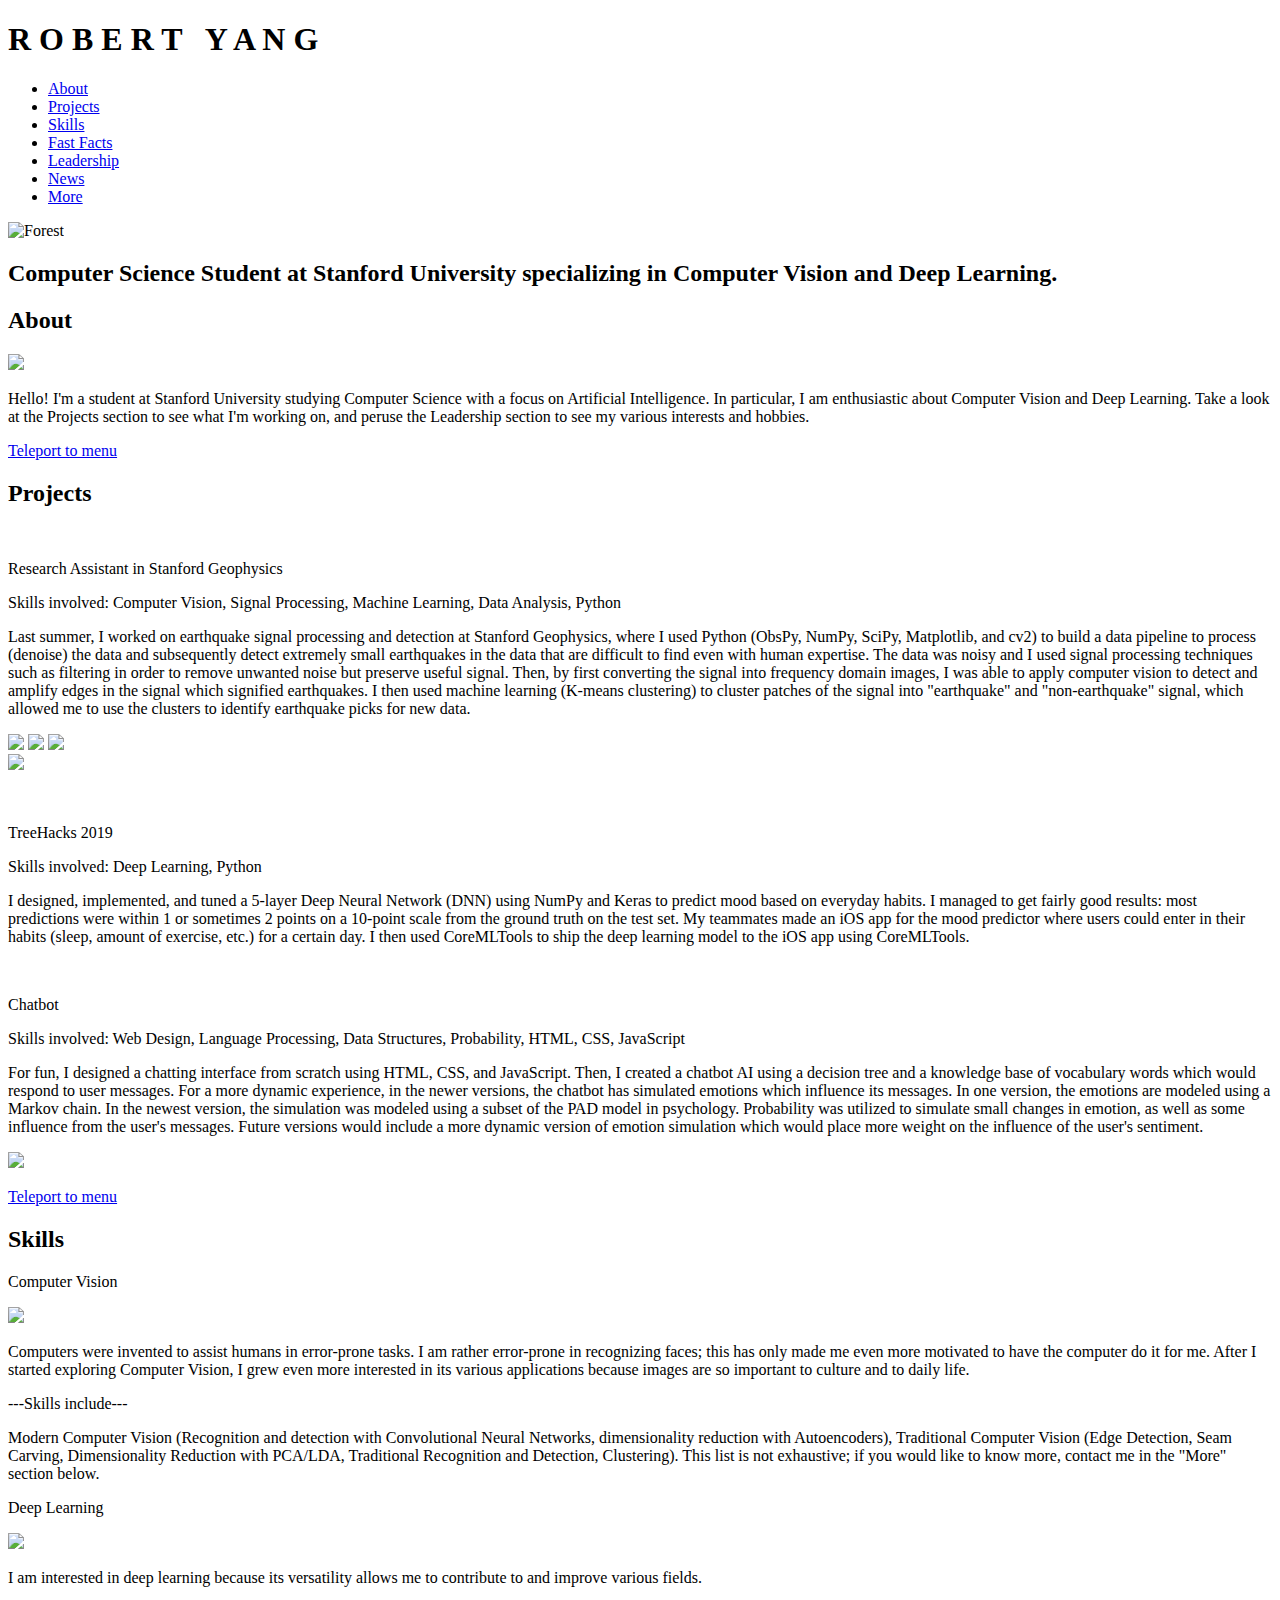
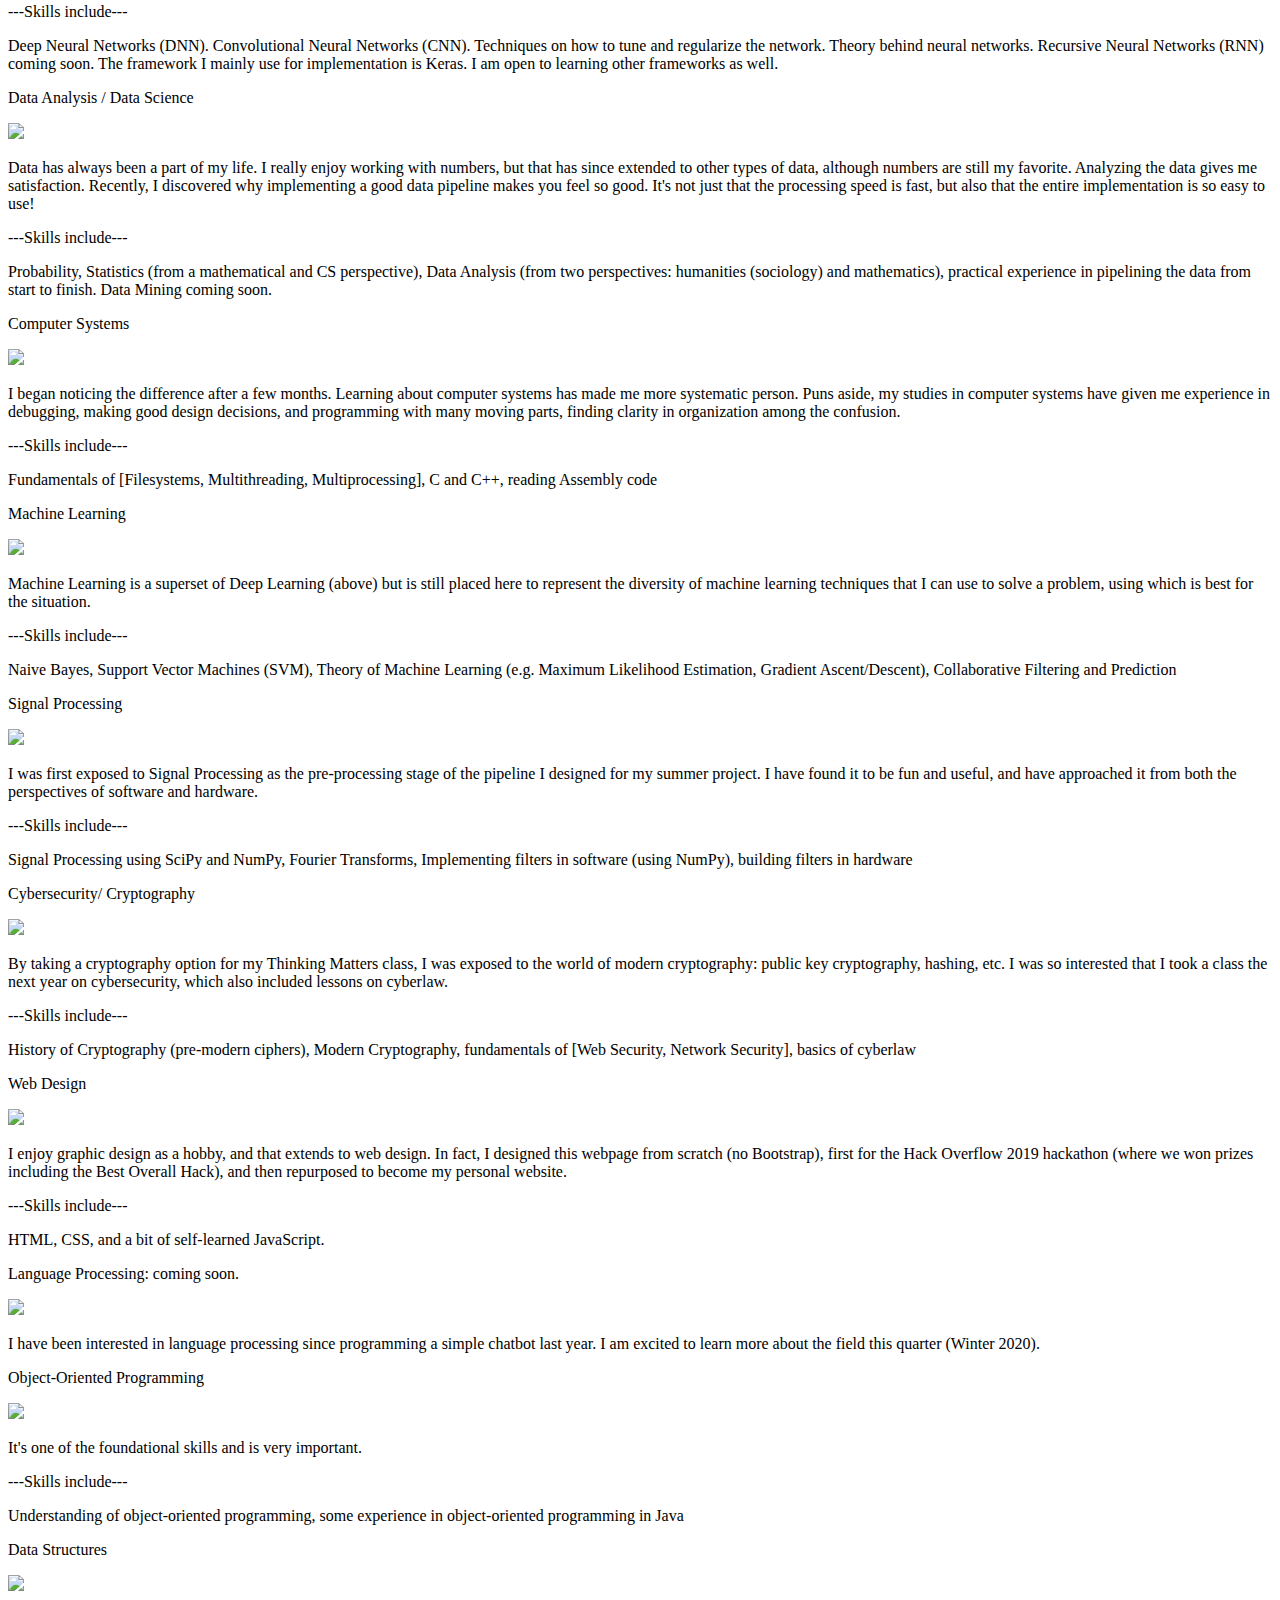
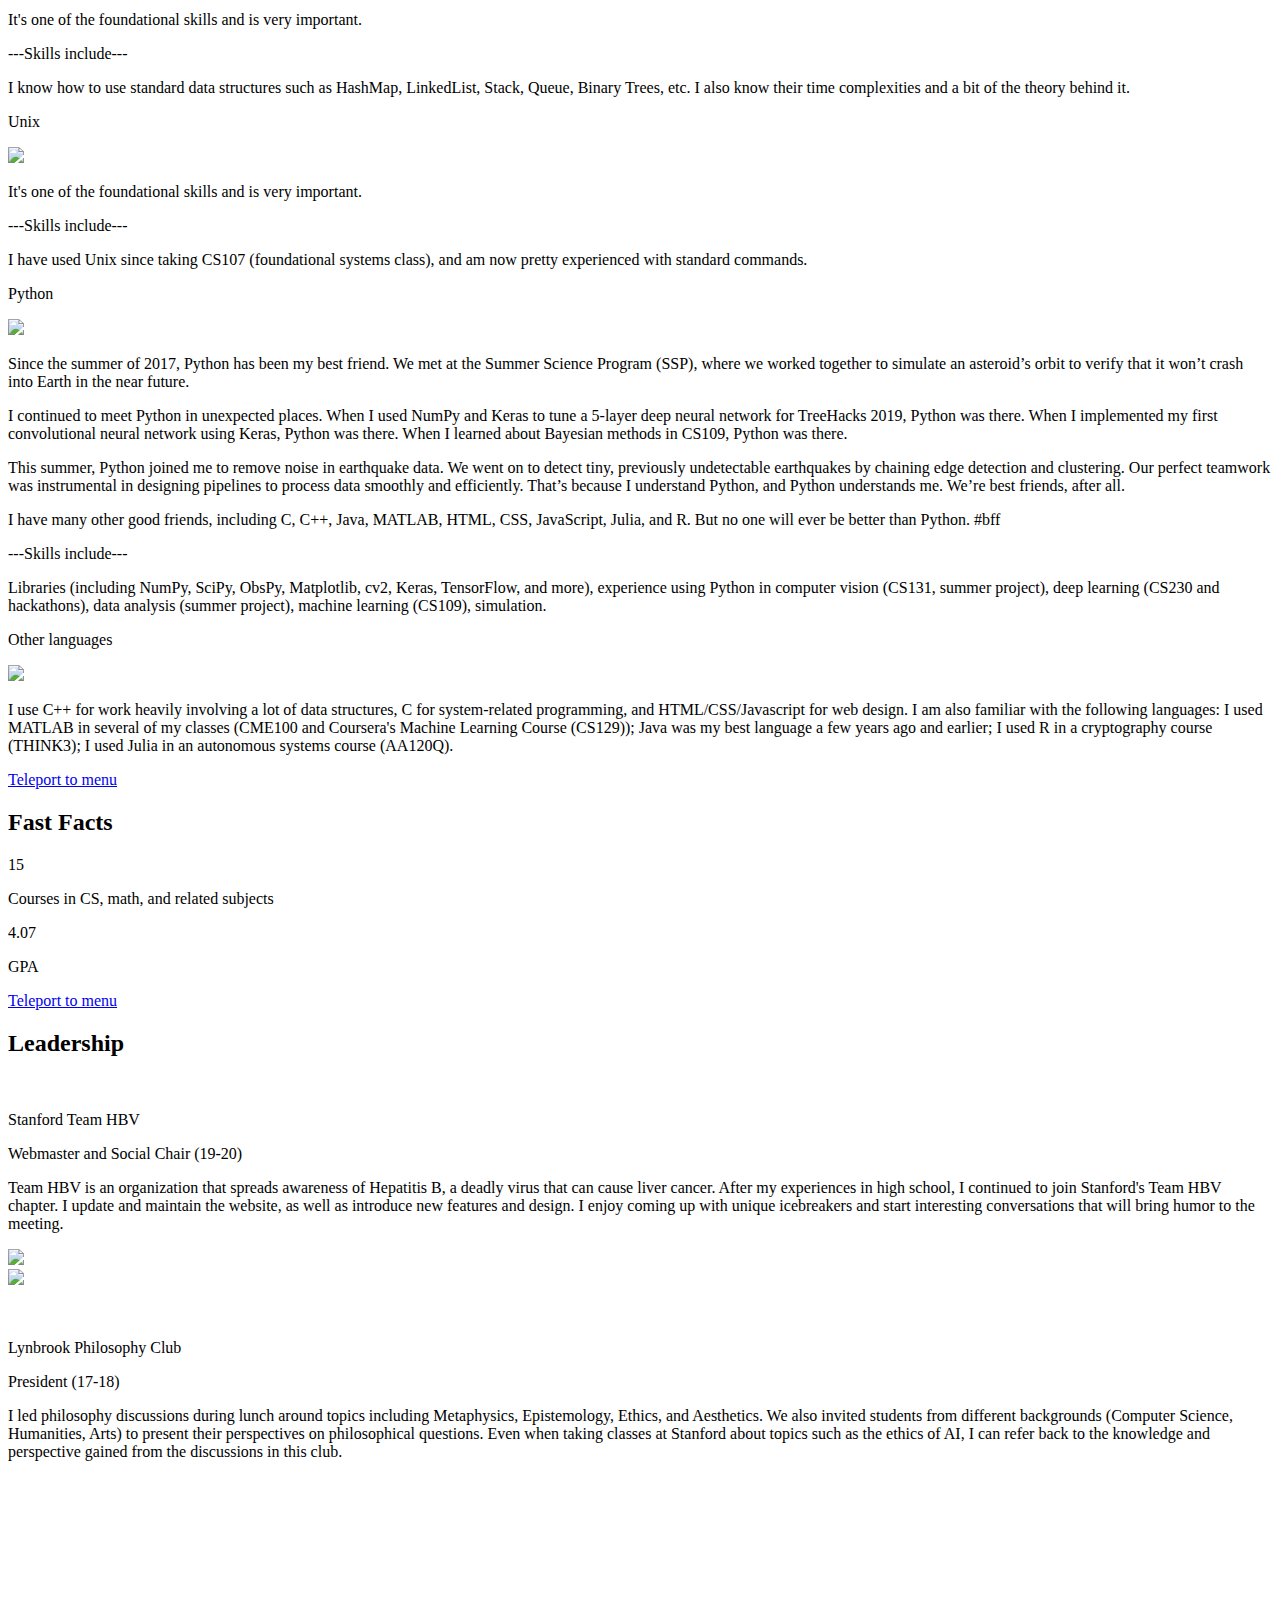
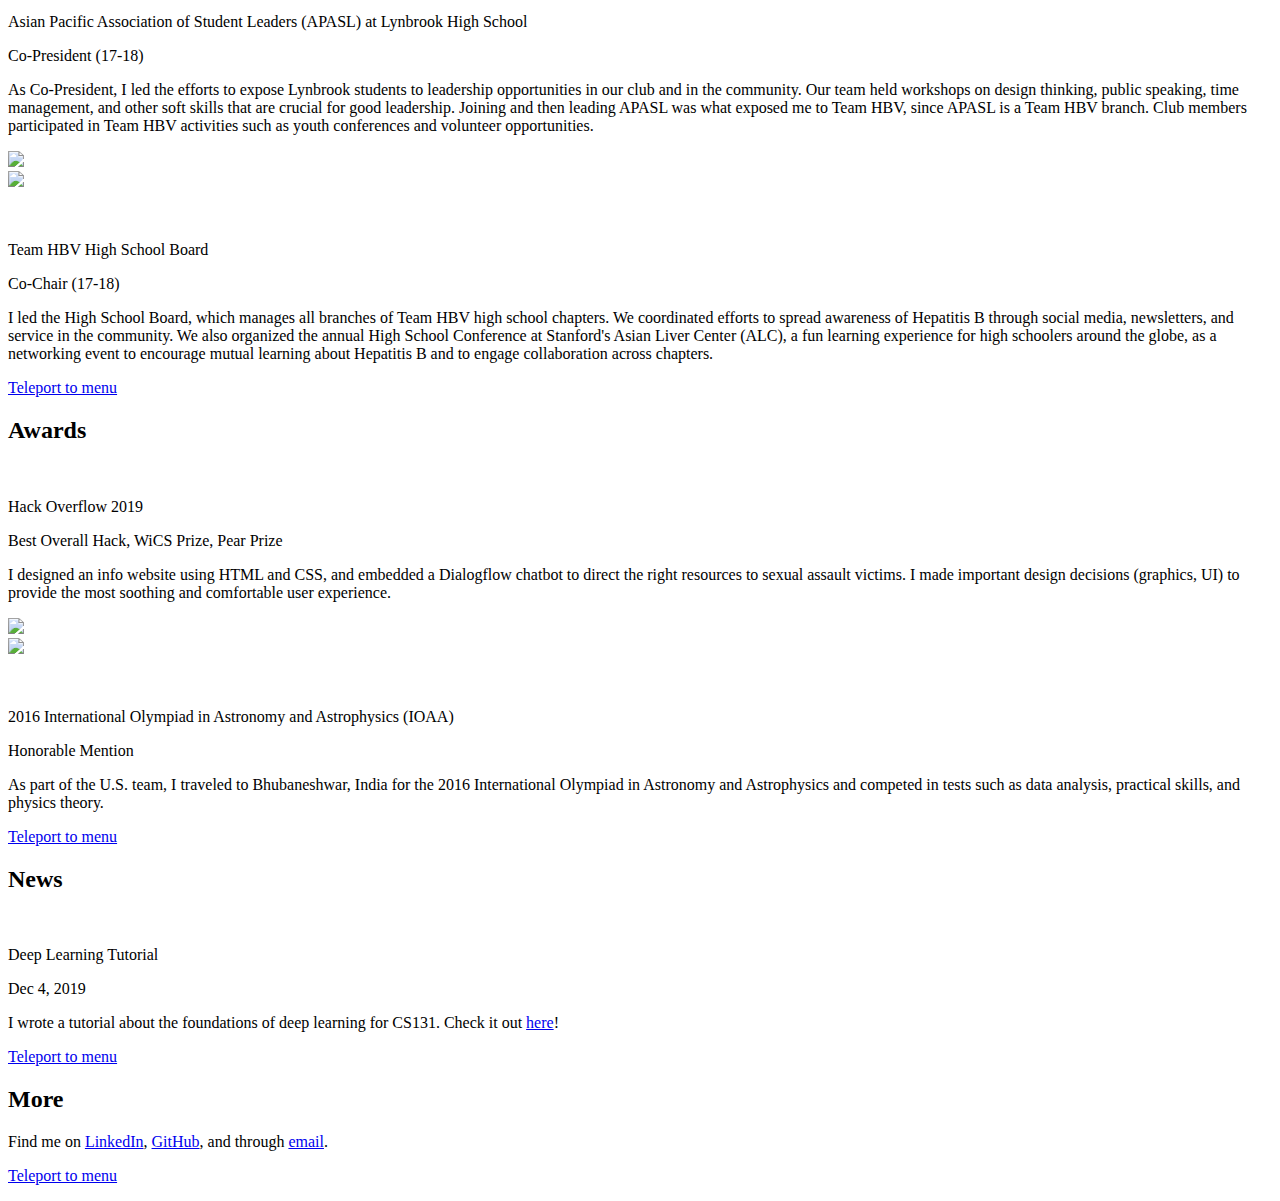
==== cs_website_ver_1a.html @ d83f00f7 "Add files via upload" ====
<!DOCTYPE html>
<html lang = "en">

    <head>
        <meta name="description" content="page name">
        <meta charset = "UTF-8">
        <meta name="viewport" content="width=device-width">
        <title>Robert Yang</title>
        <link rel="stylesheet" href="cs_website_v2.css">
        <link href="https://fonts.googleapis.com/css?family=Libre+Franklin:100,100i,200,200i,300,300i,400,400i,500,500i,600,600i,700,700i,800,800i,900,900i&display=swap" rel="stylesheet">
    </head>

    <body>
        <div class = "flex-container">
            <header id = "menu">
                <h1>R O B E R T &nbsp; Y A N G</h1>
                <nav>
                    <ul>
                        <li id = "nav-about"><a href = "#section2">About</a></li>
                        <li id = "nav-projects"><a href = "#section3">Projects</a></li>
                        <li id = "nav-skills"><a href = "#section4">Skills</a></li>
                        <li id = "nav-fastfacts"><a href = "#section5">Fast Facts</a></li>
                        <li id = "nav-leadership"><a href = "#section6">Leadership</a></li>
                        <li id = "nav-news"><a href = "#section7">News</a></li>
                        <li id = "nav-more"><a href = "#section10">More</a></li>
                    </ul>
                </nav>
            </header>
            <section id = "section1">
                <div class="image_wrapper">
                  <img src="https://www.surveycto.com/wp-content/uploads/2018/04/ai-and-dev.jpg" alt="Forest" id = "image">
                </div>
                <h2 id = "section1_header"> Computer Science Student at Stanford University specializing in Computer Vision and Deep Learning.</h2>
            </section>
            <section id = "section2" class = "section_class">
                <h2 id = "section2_header" class = "sectionheader"> <span class = "boundingbox"> About </span> </h2>
                <section class = "section2_outside_flex">
                    <section class = "section2_inside_flex">
                        <section id = "section2_part1">
                            <img id = "section2_image1" src="/Users/bobyang9/Documents/CS/Application/CS Website/robert.png">
                        </section>
                        <section id = "section2_part2">
                            <p class = "info">Hello! I'm a student at Stanford University studying Computer Science with a focus on Artificial Intelligence. In particular, I am enthusiastic about Computer Vision and Deep Learning. Take a look at the Projects section to see what I'm working on, and peruse the Leadership section to see my various interests and hobbies. </p>
                        </section>
                    </section>
                </section>
                <section class = "return_wrapper">
                    <p><a class = "return" href = "#menu">Teleport to menu</a></p>
                </section>
            </section>
            <section id = "section3" class = "section_class">
                <h2 id = "section3_header" class = "sectionheader"> <span class = "boundingbox"> Projects </span> </h2>
                <article class = "section3_part1">
                    <section class = "section3_outside_flex">
                        <section class = "section3_inside_flex">
                            <section class = "section3_part3">
                                <p class = "section3_spacer"> &nbsp; </p>
                                <p class = "section3_title"> Research Assistant in Stanford Geophysics</p>
                                <p class = "section3_minititle"> Skills involved: Computer Vision, Signal Processing, Machine Learning, Data Analysis, Python</p>
                                <p class = "section3_text">Last summer, I worked on earthquake signal processing and detection at Stanford Geophysics, where I used Python (ObsPy, NumPy, SciPy, Matplotlib, and cv2) to build a data pipeline to process (denoise) the data and subsequently detect extremely small earthquakes in the data that are difficult to find even with human expertise. The data was noisy and I used signal processing techniques such as filtering in order to remove unwanted noise but preserve useful signal. Then, by first converting the signal into frequency domain images, I was able to apply computer vision to detect and amplify edges in the signal which signified earthquakes. I then used machine learning (K-means clustering) to cluster patches of the signal into "earthquake" and "non-earthquake" signal, which allowed me to use the clusters to identify earthquake picks for new data.</p>
                            </section>
                            <section class = "section3_part2">
                                <img class = "section3_image1" src="/Users/bobyang9/Documents/CS/Application/CS Website/section3_image1.png">
                                <img class = "section3_image1" src="/Users/bobyang9/Documents/CS/Application/CS Website/section3_image3.png">
                                <img class = "section3_image1" src="/Users/bobyang9/Documents/CS/Application/CS Website/section3_image4.png">
                            </section>
                        </section>
                    </section>
                </article>
                <article class = "section3_part1">
                    <section class = "section3_outside_flex">
                        <section class = "section3_inside_flex">
                            <section class = "section3_part2">
                                <img class = "section3_image2" src="/Users/bobyang9/Documents/CS/Application/CS Website/section3_image5.png">
                            </section>
                            <section class = "section3_part3">
                                <p class = "section3_spacer"> &nbsp; </p>
                                <p class = "section3_title"> TreeHacks 2019</p>
                                <p class = "section3_minititle"> Skills involved: Deep Learning, Python</p>
                                <!--<p class = "section3_text">I designed, implemented, and tuned a 5-layer Deep Neural Network (DNN) using NumPy and Keras to predict mood based on everyday habits. The main challenge I faced was finding ways to regularize the network to minimize overfitting, because of the small amount of data (40 data points from my partners' diary, each with 11 features). Given the data, I surprisingly managed to get fairly good results: most predictions were within 1 or 2 points from the ground truth on the test set. </p>-->
                                <p class = "section3_text">I designed, implemented, and tuned a 5-layer Deep Neural Network (DNN) using NumPy and Keras to predict mood based on everyday habits. I managed to get fairly good results: most predictions were within 1 or sometimes 2 points on a 10-point scale from the ground truth on the test set. My teammates made an iOS app for the mood predictor where users could enter in their habits (sleep, amount of exercise, etc.) for a certain day. I then used CoreMLTools to ship the deep learning model to the iOS app using CoreMLTools.</p>
                            </section>
                        </section>
                    </section>
                </article>
                <article class = "section3_part1">
                    <section class = "section3_outside_flex">
                        <section class = "section3_inside_flex">
                            <section class = "section3_part3">
                                <p class = "section3_spacer"> &nbsp; </p>
                                <p class = "section3_title"> Chatbot</p>
                                <p class = "section3_minititle"> Skills involved: Web Design, Language Processing, Data Structures, Probability, HTML, CSS, JavaScript</p>
                                <p class = "section3_text">For fun, I designed a chatting interface from scratch using HTML, CSS, and JavaScript. Then, I created a chatbot AI using a decision tree and a knowledge base of vocabulary words which would respond to user messages. For a more dynamic experience, in the newer versions, the chatbot has simulated emotions which influence its messages. In one version, the emotions are modeled using a Markov chain. In the newest version, the simulation was modeled using a subset of the PAD model in psychology. Probability was utilized to simulate small changes in emotion, as well as some influence from the user's messages. Future versions would include a more dynamic version of emotion simulation which would place more weight on the influence of the user's sentiment.</p>
                            </section>
                            <section class = "section3_part2" id = "section3_image3_wrapper">
                                <img class = "section3_image3" src="/Users/bobyang9/Documents/CS/Application/CS Website/section3_image8.png">
                            </section>
                        </section>
                    </section>
                </article>
                <section class = "return_wrapper">
                    <p><a class = "return" href = "#menu">Teleport to menu</a></p>
                </section>
            </section>
            <section id = "section4" class = "section_class">
                <h2 id = "section4_header" class = "sectionheader"> <span class = "boundingbox"> Skills </span> </h2>
                <article id = "section4_part1">
                    <section class = "section4_outside_flex">
                        <section class = "section4_inside_flex">
                            <section class = "section4_part2">
                                <p class = "section4_title"> Computer Vision &nbsp;&nbsp;&nbsp;&nbsp;&nbsp;&nbsp;&nbsp;&nbsp;&nbsp;&nbsp;&nbsp;&nbsp;&nbsp;</p>
                                <img class = "section4_image" src="/Users/bobyang9/Documents/CS/Application/CS Website/computer_vision_logo_v5.png">
                                <p class = "section4_text"> Computers were invented to assist humans in error-prone tasks. I am rather error-prone in recognizing faces; this has only made me even more motivated to have the computer do it for me. After I started exploring Computer Vision, I grew even more interested in its various applications because images are so important to culture and to daily life. </p>
                                <p class = "section4_miniheader">---Skills include---</p>
                                <p class = "section4_text">Modern Computer Vision (Recognition and detection with Convolutional Neural Networks, dimensionality reduction with Autoencoders), Traditional Computer Vision (Edge Detection, Seam Carving, Dimensionality Reduction with PCA/LDA, Traditional Recognition and Detection, Clustering). This list is not exhaustive; if you would like to know more, contact me in the "More" section below.</p>
                            </section>
                            <section class = "section4_part2">
                              <p class = "section4_title"> Deep Learning &nbsp;&nbsp;&nbsp;&nbsp;&nbsp;&nbsp;&nbsp;&nbsp;&nbsp;&nbsp;&nbsp;&nbsp;&nbsp;&nbsp;&nbsp;&nbsp;&nbsp;&nbsp;</p>
                              <img class = "section4_image" src="/Users/bobyang9/Documents/CS/Application/CS Website/deep_learning_logo_v5.png">
                              <p class = "section4_text"> I am interested in deep learning because its versatility allows me to contribute to and improve various fields.</p>
                              <p class = "section4_miniheader">---Skills include---</p>
                              <p class = "section4_text">Deep Neural Networks (DNN). Convolutional Neural Networks (CNN). Techniques on how to tune and regularize the network. Theory behind neural networks. Recursive Neural Networks (RNN) coming soon. The framework I mainly use for implementation is Keras. I am open to learning other frameworks as well.</p>
                            </section>
                            <section class = "section4_part2">
                              <p class = "section4_title"> Data Analysis / Data Science </p>
                              <img class = "section4_image" src="/Users/bobyang9/Documents/CS/Application/CS Website/data_analysis_logo_v4.png">
                              <p class = "section4_text"> Data has always been a part of my life. I really enjoy working with numbers, but that has since extended to other types of data, although numbers are still my favorite. Analyzing the data gives me satisfaction. Recently, I discovered why implementing a good data pipeline makes you feel so good. It's not just that the processing speed is fast, but also that the entire implementation is so easy to use!</p>
                              <p class = "section4_miniheader">---Skills include---</p>
                              <p class = "section4_text">Probability, Statistics (from a mathematical and CS perspective), Data Analysis (from two perspectives: humanities (sociology) and mathematics), practical experience in pipelining the data from start to finish. Data Mining coming soon. </p>
                            </section>
                        </section>
                    </section>
                </article>
                <article id = "section4_part1">
                    <section class = "section4_outside_flex">
                        <section class = "section4_inside_flex">
                            <section class = "section4_part2">
                                <p class = "section4_title"> Computer Systems</p>
                                <img class = "section4_image" src="/Users/bobyang9/Documents/CS/Application/CS Website/computer_systems_logo_v3.png">
                                <p class = "section4_text"> I began noticing the difference after a few months. Learning about computer systems has made me more <span class = "section4_nohover section4_italic"> systematic</span> person. Puns aside, my studies in computer systems have given me experience in debugging, making good design decisions, and programming with many moving parts, finding clarity in organization among the confusion.</p>
                                <p class = "section4_miniheader">---Skills include---</p>
                                <p class = "section4_text">Fundamentals of [Filesystems, Multithreading, Multiprocessing], C and C++, reading Assembly code</p>
                            </section>
                            <section class = "section4_part2">
                              <p class = "section4_title"> Machine Learning</p>
                              <img class = "section4_image" src="/Users/bobyang9/Documents/CS/Application/CS Website/machine_learning_logo_v3.png">
                              <p class = "section4_text"> Machine Learning is a superset of Deep Learning (above) but is still placed here to represent the diversity of machine learning techniques that I can use to solve a problem, using which is best for the situation. </p>
                              <p class = "section4_miniheader">---Skills include---</p>
                              <p class = "section4_text">Naive Bayes, Support Vector Machines (SVM), Theory of Machine Learning (e.g. Maximum Likelihood Estimation, Gradient Ascent/Descent), Collaborative Filtering and Prediction</p>
                            </section>
                            <section class = "section4_part2">
                              <p class = "section4_title"> Signal Processing</p>
                              <img class = "section4_image" src="/Users/bobyang9/Documents/CS/Application/CS Website/signal_processing_logo_v11.png">
                              <p class = "section4_text"> I was first exposed to Signal Processing as the pre-processing stage of the pipeline I designed for my summer project. I have found it to be fun and useful, and have approached it from both the perspectives of software and hardware.</p>
                              <p class = "section4_miniheader">---Skills include---</p>
                              <p class = "section4_text">Signal Processing using SciPy and NumPy, Fourier Transforms, Implementing filters in software (using NumPy), building filters in hardware</p>
                            </section>
                        </section>
                    </section>
                </article>
                <article id = "section4_part1">
                    <section class = "section4_outside_flex">
                        <section class = "section4_inside_flex">
                            <section class = "section4_part2">
                                <p class = "section4_title"> Cybersecurity/ Cryptography</p>
                                <img class = "section4_image" src="/Users/bobyang9/Documents/CS/Application/CS Website/cybersecurity_logo_v4.png">
                                <p class = "section4_text"> By taking a cryptography option for my Thinking Matters class, I was exposed to the world of modern cryptography: public key cryptography, hashing, etc. I was so interested that I took a class the next year on cybersecurity, which also included lessons on cyberlaw.</p>
                                <p class = "section4_miniheader">---Skills include---</p>
                                <p class = "section4_text">History of Cryptography (pre-modern ciphers), Modern Cryptography, fundamentals of [Web Security, Network Security], basics of cyberlaw</p>
                            </section>
                            <section class = "section4_part2">
                              <p class = "section4_title"> Web Design &nbsp;&nbsp;&nbsp;&nbsp;&nbsp;&nbsp;&nbsp;&nbsp;&nbsp;&nbsp;&nbsp;&nbsp;&nbsp;&nbsp;&nbsp;&nbsp;&nbsp;&nbsp;&nbsp;&nbsp;&nbsp;&nbsp;&nbsp;</p>
                              <img class = "section4_image" src="/Users/bobyang9/Documents/CS/Application/CS Website/web_design_logo_v3.png">
                              <p class = "section4_text"> I enjoy graphic design as a hobby, and that extends to web design. In fact, I designed this webpage from scratch (no Bootstrap), first for the Hack Overflow 2019 hackathon (where we won prizes including the Best Overall Hack), and then repurposed to become my personal website.</p>
                              <p class = "section4_miniheader">---Skills include---</p>
                              <p class = "section4_text">HTML, CSS, and a bit of self-learned JavaScript. </p>
                            </section>
                            <section class = "section4_part2">
                              <p class = "section4_title"> Language Processing: coming soon.</p>
                              <img class = "section4_image" src="/Users/bobyang9/Documents/CS/Application/CS Website/language_processing_logo_v5.png">
                              <p class = "section4_text"> I have been interested in language processing since programming a simple chatbot last year. I am excited to learn more about the field this quarter (Winter 2020).</p>
                              <!--<p class = "section4_miniheader">---Skills include---</p>-->
                              <!--<p class = "section4_text"></p>-->
                            </section>
                        </section>
                    </section>
                </article>
                <article id = "section4_part1">
                    <section class = "section4_outside_flex">
                        <section class = "section4_inside_flex">
                            <section class = "section4_part2">
                                <p class = "section4_title"> Object-Oriented Programming</p>
                                <img class = "section4_image" src="/Users/bobyang9/Documents/CS/Application/CS Website/object_oriented_programming_logo_v7.png">
                                <p class = "section4_text"> It's one of the foundational skills and is very important.</p>
                                <p class = "section4_miniheader">---Skills include---</p>
                                <p class = "section4_text">Understanding of object-oriented programming, some experience in object-oriented programming in Java</p>
                            </section>
                            <section class = "section4_part2">
                              <p class = "section4_title"> Data Structures &nbsp;&nbsp;&nbsp;&nbsp;&nbsp;&nbsp;&nbsp;&nbsp;&nbsp;&nbsp;&nbsp;&nbsp;&nbsp;&nbsp;&nbsp;</p>
                              <img class = "section4_image" src="/Users/bobyang9/Documents/CS/Application/CS Website/data_structures_logo_v3.png">
                              <p class = "section4_text"> It's one of the foundational skills and is very important.</p>
                              <p class = "section4_miniheader">---Skills include---</p>
                              <p class = "section4_text">I know how to use standard data structures such as HashMap, LinkedList, Stack, Queue, Binary Trees, etc. I also know their time complexities and a bit of the theory behind it.</p>
                            </section>
                            <section class = "section4_part2">
                              <p class = "section4_title"> Unix &nbsp;&nbsp;&nbsp;&nbsp;&nbsp;&nbsp;&nbsp;&nbsp;&nbsp;&nbsp;&nbsp;&nbsp;&nbsp;&nbsp;&nbsp;&nbsp;&nbsp;&nbsp;&nbsp;&nbsp;&nbsp;&nbsp;&nbsp;&nbsp;&nbsp;&nbsp;&nbsp;&nbsp;&nbsp;&nbsp;&nbsp;&nbsp;&nbsp;&nbsp;&nbsp;&nbsp;&nbsp;&nbsp;&nbsp;&nbsp;</p>
                              <img class = "section4_image1" src="/Users/bobyang9/Documents/CS/Application/CS Website/unix_logo_v7.png">
                              <p class = "section4_text"> It's one of the foundational skills and is very important.</p>
                              <p class = "section4_miniheader">---Skills include---</p>
                              <p class = "section4_text">I have used Unix since taking CS107 (foundational systems class), and am now pretty experienced with standard commands.</p>
                            </section>
                        </section>
                    </section>
                </article>
                <article id = "section4_part1">
                    <section class = "section4_outside_flex">
                        <section class = "section4_inside_flex">
                            <section class = "section4_part2_wide">
                                <p class = "section4_title"> Python</p>
                                <img class = "section4_image" src="/Users/bobyang9/Documents/CS/Application/CS Website/python_logo_v2.png">
                                <p class = "section4_text"> Since the summer of 2017, Python has been my best friend. We met at the Summer Science Program (SSP), where we worked together to simulate an asteroid’s orbit to verify that it won’t crash into Earth in the near future. </p>
                                <p class = "section4_text"> I continued to meet Python in unexpected places. When I used NumPy and Keras to tune a 5-layer deep neural network for TreeHacks 2019, Python was there. When I implemented my first convolutional neural network using Keras, Python was there. When I learned about Bayesian methods in CS109, Python was there. </p>
                                <p class = "section4_text"> This summer, Python joined me to remove noise in earthquake data.  We went on to detect tiny, previously undetectable earthquakes by chaining edge detection and clustering. Our perfect teamwork was instrumental in designing pipelines to process data smoothly and efficiently. That’s because I understand Python, and Python understands me. We’re best friends, after all. </p>
                                <p class = "section4_text"> I have many other good friends, including C, C++, Java, MATLAB, HTML, CSS, JavaScript, Julia, and R. But no one will ever be better than Python. #bff </p>
                                <p class = "section4_miniheader">---Skills include---</p>
                                <p class = "section4_text">Libraries (including NumPy, SciPy, ObsPy, Matplotlib, cv2, Keras, TensorFlow, and more), experience using Python in computer vision (CS131, summer project), deep learning (CS230 and hackathons), data analysis (summer project), machine learning (CS109), simulation. </p>
                            </section>
                        </section>
                    </section>
                </article>
                <article id = "section4_part1">
                    <section class = "section4_outside_flex">
                        <section class = "section4_inside_flex">
                            <section class = "section4_part2_wide">
                              <p class = "section4_title"> Other languages</p>
                              <img class = "section4_image2" src="/Users/bobyang9/Documents/CS/Application/CS Website/other_languages_logo_v5.png">
                              <p class = "section4_text"> I use C++ for work heavily involving a lot of data structures, C for system-related programming, and HTML/CSS/Javascript for web design. I am also familiar with the following languages: I used MATLAB in several of my classes (CME100 and Coursera's Machine Learning Course (CS129)); Java was my best language a few years ago and earlier; I used R in a cryptography course (THINK3); I used Julia in an autonomous systems course (AA120Q).</p>
                            </section>
                        </section>
                    </section>
                </article>
                <section class = "return_wrapper">
                    <p><a class = "return" href = "#menu">Teleport to menu</a></p>
                </section>
            </section>
            <section id = "section5" class = "section_class">
                <h2 id = "section5_header" class = "sectionheader"> <span class = "boundingbox"> Fast Facts </span> </h2>
                <article id = "section5_part1">
                    <section class = "section5_outside_flex">
                        <section class = "section5_inside_flex">
                            <section class = "section5_part2">

                                <p class = "section5_big"> 15 </p>
                                <p class = "section5_medium"> Courses in CS, math, and related subjects </p>
                            </section>
                            <section class = "section5_part2">
                                <p class = "section5_big"> 4.07</p>
                                <p class = "section5_medium"> GPA </p>
                            </section>
                        </section>
                    </section>
                </article>
                <section class = "return_wrapper">
                    <p><a class = "return" href = "#menu">Teleport to menu</a></p>
                </section>
            </section>
            <section id = "section6" class = "section_class">
                <h2 id = "section6_header" class = "sectionheader"> <span class = "boundingbox"> Leadership </span> </h2>
                <article class = "section6_part1">
                    <section class = "section6_outside_flex">
                        <section class = "section6_inside_flex">
                            <section class = "section6_part3">
                                <p class = "section6_spacer"> &nbsp; </p>
                                <p class = "section6_title"> Stanford Team HBV</p>
                                <p class = "section6_minititle"> Webmaster and Social Chair (19-20)</p>
                                <p class = "section6_text">Team HBV is an organization that spreads awareness of Hepatitis B, a deadly virus that can cause liver cancer. After my experiences in high school, I continued to join Stanford's Team HBV chapter. I update and maintain the website, as well as introduce new features and design. I enjoy coming up with unique icebreakers and start interesting conversations that will bring humor to the meeting.</p>
                            </section>
                            <section class = "section6_part2">
                              <img class = "section6_image1" src="/Users/bobyang9/Documents/CS/Application/CS Website/jaderibbon2.png">
                            </section>
                        </section>
                    </section>
                </article>
                <article class = "section6_part1">
                    <section class = "section6_outside_flex">
                        <section class = "section6_inside_flex">
                            <section class = "section6_part2">
                                <img class = "section6_image2" src="/Users/bobyang9/Documents/CS/Application/CS Website/philosophy_club_logo_v1.png">
                            </section>
                            <section class = "section6_part3">
                                <p class = "section6_spacer"> &nbsp; </p>
                                <p class = "section6_title"> Lynbrook Philosophy Club</p>
                                <p class = "section6_minititle"> President (17-18)</p>
                                <p class = "section6_text">I led philosophy discussions during lunch around topics including Metaphysics, Epistemology, Ethics, and Aesthetics. We also invited students from different backgrounds (Computer Science, Humanities, Arts) to present their perspectives on philosophical questions. Even when taking classes at Stanford about topics such as the ethics of AI, I can refer back to the knowledge and perspective gained from the discussions in this club. </p>
                            </section>
                        </section>
                    </section>
                </article>
                <p class = "section6_spacer"> &nbsp;</p>
                <p class = "section6_spacer"> &nbsp;</p>
                <p class = "section6_spacer"> &nbsp;</p>
                <article class = "section6_part1">
                    <section class = "section6_outside_flex">
                        <section class = "section6_inside_flex">
                            <section class = "section6_part3">
                                <p class = "section6_spacer"> &nbsp; </p>
                                <p class = "section6_title"> Asian Pacific Association of Student Leaders (APASL) at Lynbrook High School</p>
                                <p class = "section6_minititle"> Co-President (17-18)</p>
                                <p class = "section6_text">As Co-President, I led the efforts to expose Lynbrook students to leadership opportunities in our club and in the community. Our team held workshops on design thinking, public speaking, time management, and other soft skills that are crucial for good leadership. Joining and then leading APASL was what exposed me to Team HBV, since APASL is a Team HBV branch. Club members participated in Team HBV activities such as youth conferences and  volunteer opportunities. </p>
                            </section>
                            <section class = "section6_part2">
                              <img class = "section6_image3" src="/Users/bobyang9/Documents/CS/Application/CS Website/teamhbvposter_v2.png">
                            </section>
                        </section>
                    </section>
                </article>
                <article class = "section6_part1">
                    <section class = "section6_outside_flex">
                        <section class = "section6_inside_flex">
                            <section class = "section6_part2">
                                <img class = "section6_image4" src="/Users/bobyang9/Documents/CS/Application/CS Website/team_hbv_image.png">
                            </section>
                            <section class = "section6_part3">
                                <p class = "section6_spacer"> &nbsp; </p>
                                <p class = "section6_title"> Team HBV High School Board </p>
                                <p class = "section6_minititle"> Co-Chair (17-18)</p>
                                <p class = "section6_text">I led the High School Board, which manages all branches of Team HBV high school chapters. We coordinated efforts to spread awareness of Hepatitis B through social media, newsletters, and service in the community. We also organized the annual High School Conference at Stanford's Asian Liver Center (ALC), a fun learning experience for high schoolers around the globe, as a networking event to encourage mutual learning about Hepatitis B and to engage collaboration across chapters.</p>
                            </section>
                        </section>
                    </section>
                </article>
                <section class = "return_wrapper">
                    <p><a class = "return" href = "#menu">Teleport to menu</a></p>
                </section>
            </section>
            <section id = "section7" class = "section_class">
                <h2 id = "section7_header" class = "sectionheader"> <span class = "boundingbox"> Awards </span> </h2>
                <article id = "section7_part1">
                    <section class = "section7_outside_flex">
                        <section class = "section7_inside_flex">
                            <section class = "section7_part3">
                                <p class = "section7_spacer"> &nbsp; </p>
                                <p class = "section7_title"> Hack Overflow 2019</p>
                                <p class = "section7_minititle"> Best Overall Hack, WiCS Prize, Pear Prize</p>
                                <p class = "section7_text">I designed an info website using HTML and CSS, and embedded a Dialogflow chatbot to direct the right resources to sexual assault victims. I made important design decisions (graphics, UI) to provide the most soothing and comfortable user experience.</p>
                            </section>
                            <section class = "section7_part2">
                              <img id = "section7_image1" src="/Users/bobyang9/Documents/CS/Application/CS Website/hackoverflow_logo_v3.png">
                            </section>
                        </section>
                    </section>
                </article>
                <article class = "section7_part1">
                    <section class = "section7_outside_flex">
                        <section class = "section7_inside_flex">
                            <section class = "section7_part2">
                                <img class = "section7_image2" src="/Users/bobyang9/Documents/CS/Application/CS Website/ioaa_logo_v2.png">
                            </section>
                            <section class = "section7_part3">
                                <p class = "section7_spacer"> &nbsp; </p>
                                <p class = "section7_title"> 2016 International Olympiad in Astronomy and Astrophysics (IOAA)</p>
                                <p class = "section7_minititle"> Honorable Mention</p>
                                <p class = "section7_text">As part of the U.S. team, I traveled to Bhubaneshwar, India for the 2016 International Olympiad in Astronomy and Astrophysics and competed in tests such as data analysis, practical skills, and physics theory.</p>
                            </section>
                        </section>
                    </section>
                </article>
                <section class = "return_wrapper">
                    <p><a class = "return" href = "#menu">Teleport to menu</a></p>
                </section>
            </section>
            <section id = "section8" class = "section_class">
                <h2 id = "section8_header" class = "sectionheader"> <span class = "boundingbox"> News </span> </h2>
                <article id = "section8_part1">
                    <section class = "section8_outside_flex">
                        <section class = "section8_inside_flex">
                            <section class = "section8_part5">
                                <p class = "section8_spacer"> &nbsp; </p>
                                <p class = "section8_title"> Deep Learning Tutorial</p>
                                <p class = "section8_minititle"> Dec 4, 2019<p>
                                <p class = "section8_paragraph">I wrote a tutorial about the foundations of deep learning for CS131. Check it out <a class="section8_link" href="https://github.com/bobyang9/cs131_notes/tree/master/lecture19_new">here</a>!</p>
                            </section>
                        </section>
                    </section>
                </article>
                <section class = "return_wrapper">
                    <p><a class = "return" href = "#menu">Teleport to menu</a></p>
                </section>
            </section>
            <section id = "section10" class = "section_class">
                <h2 id = "section10_header" class = "sectionheader"> <span class = "boundingbox"> More </span> </h2>
                <p class = "info"> Find me on <a class = "section10_link" href="https://www.linkedin.com/in/bobyang9/">LinkedIn</a>, <a class = "section10_link" href = "https://github.com/bobyang9">GitHub</a>, and through <a class = "section10_link" href = "bobyang9@cs.stanford.edu">email</a>.</p>
                <section class = "return_wrapper">
                    <p><a class = "return" href = "#menu">Teleport to menu</a></p>
                </section>
            </section>
        </div>
    </body>
</html>
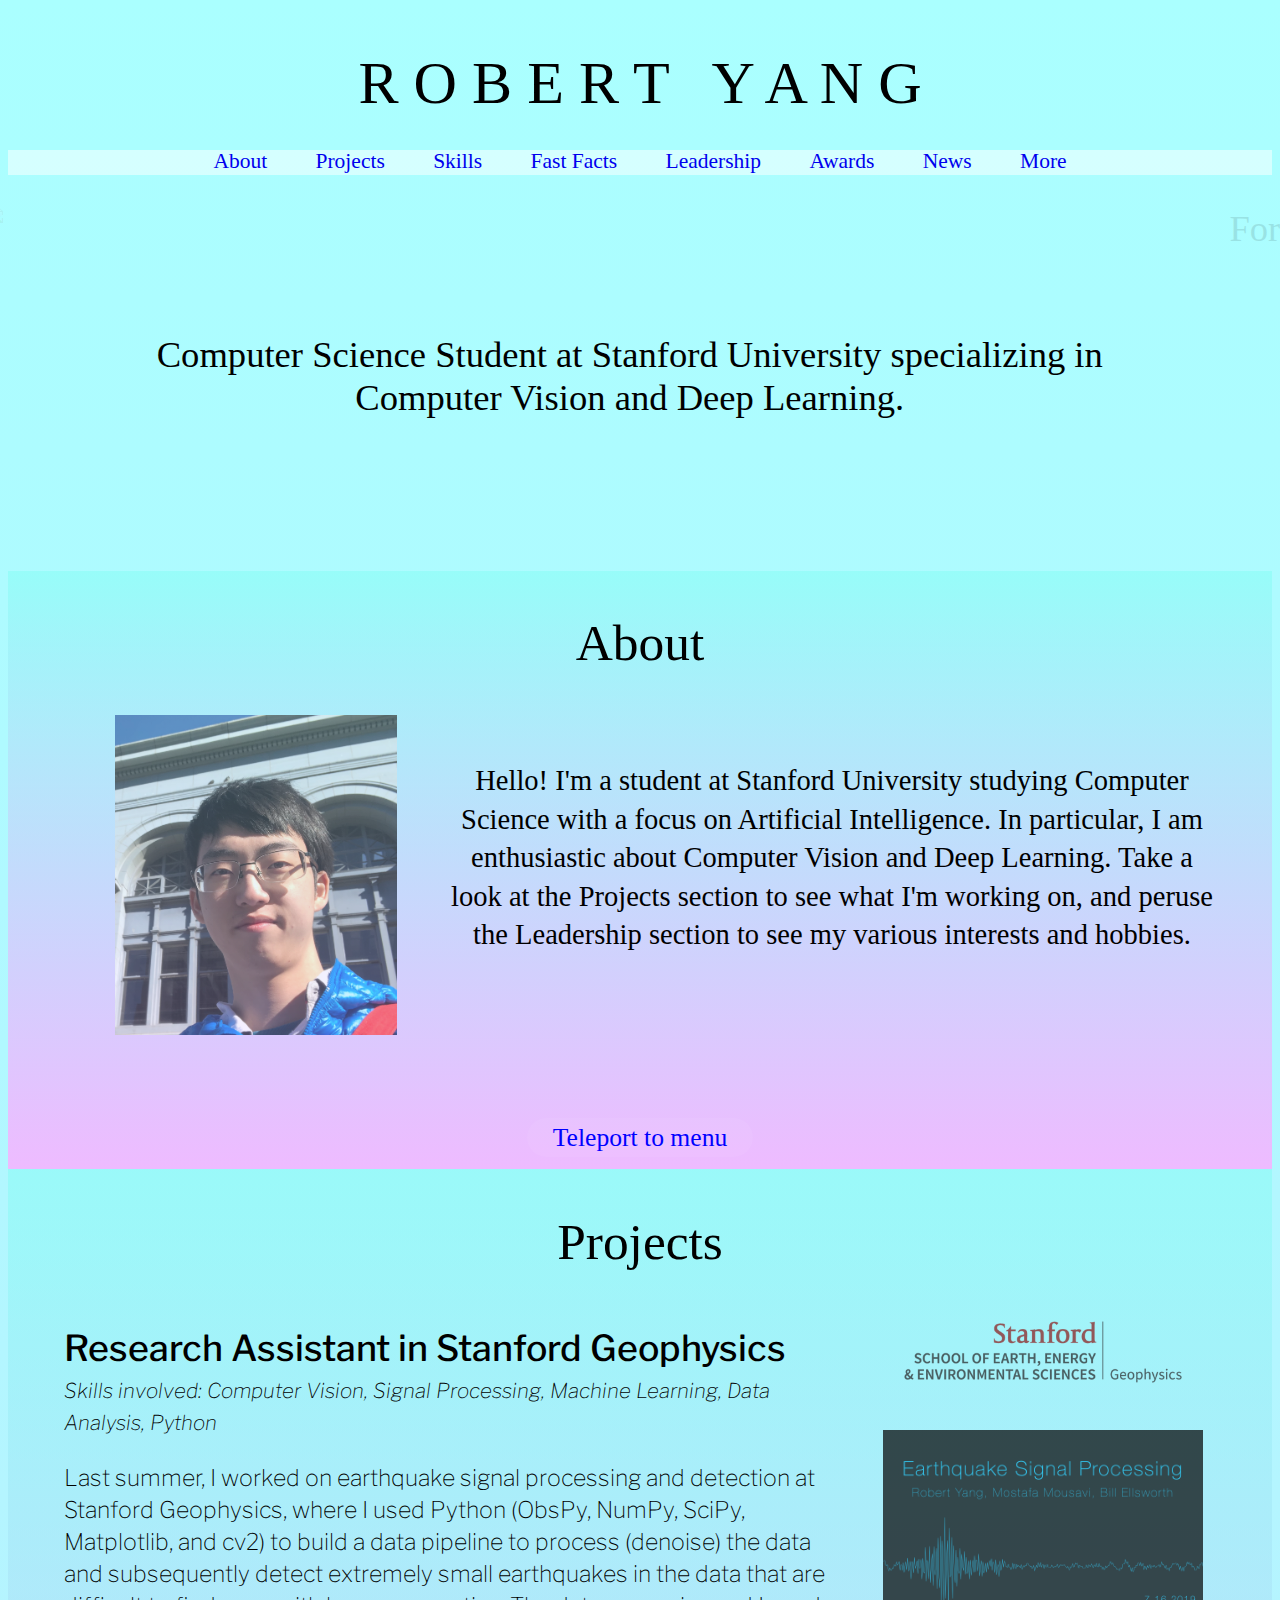
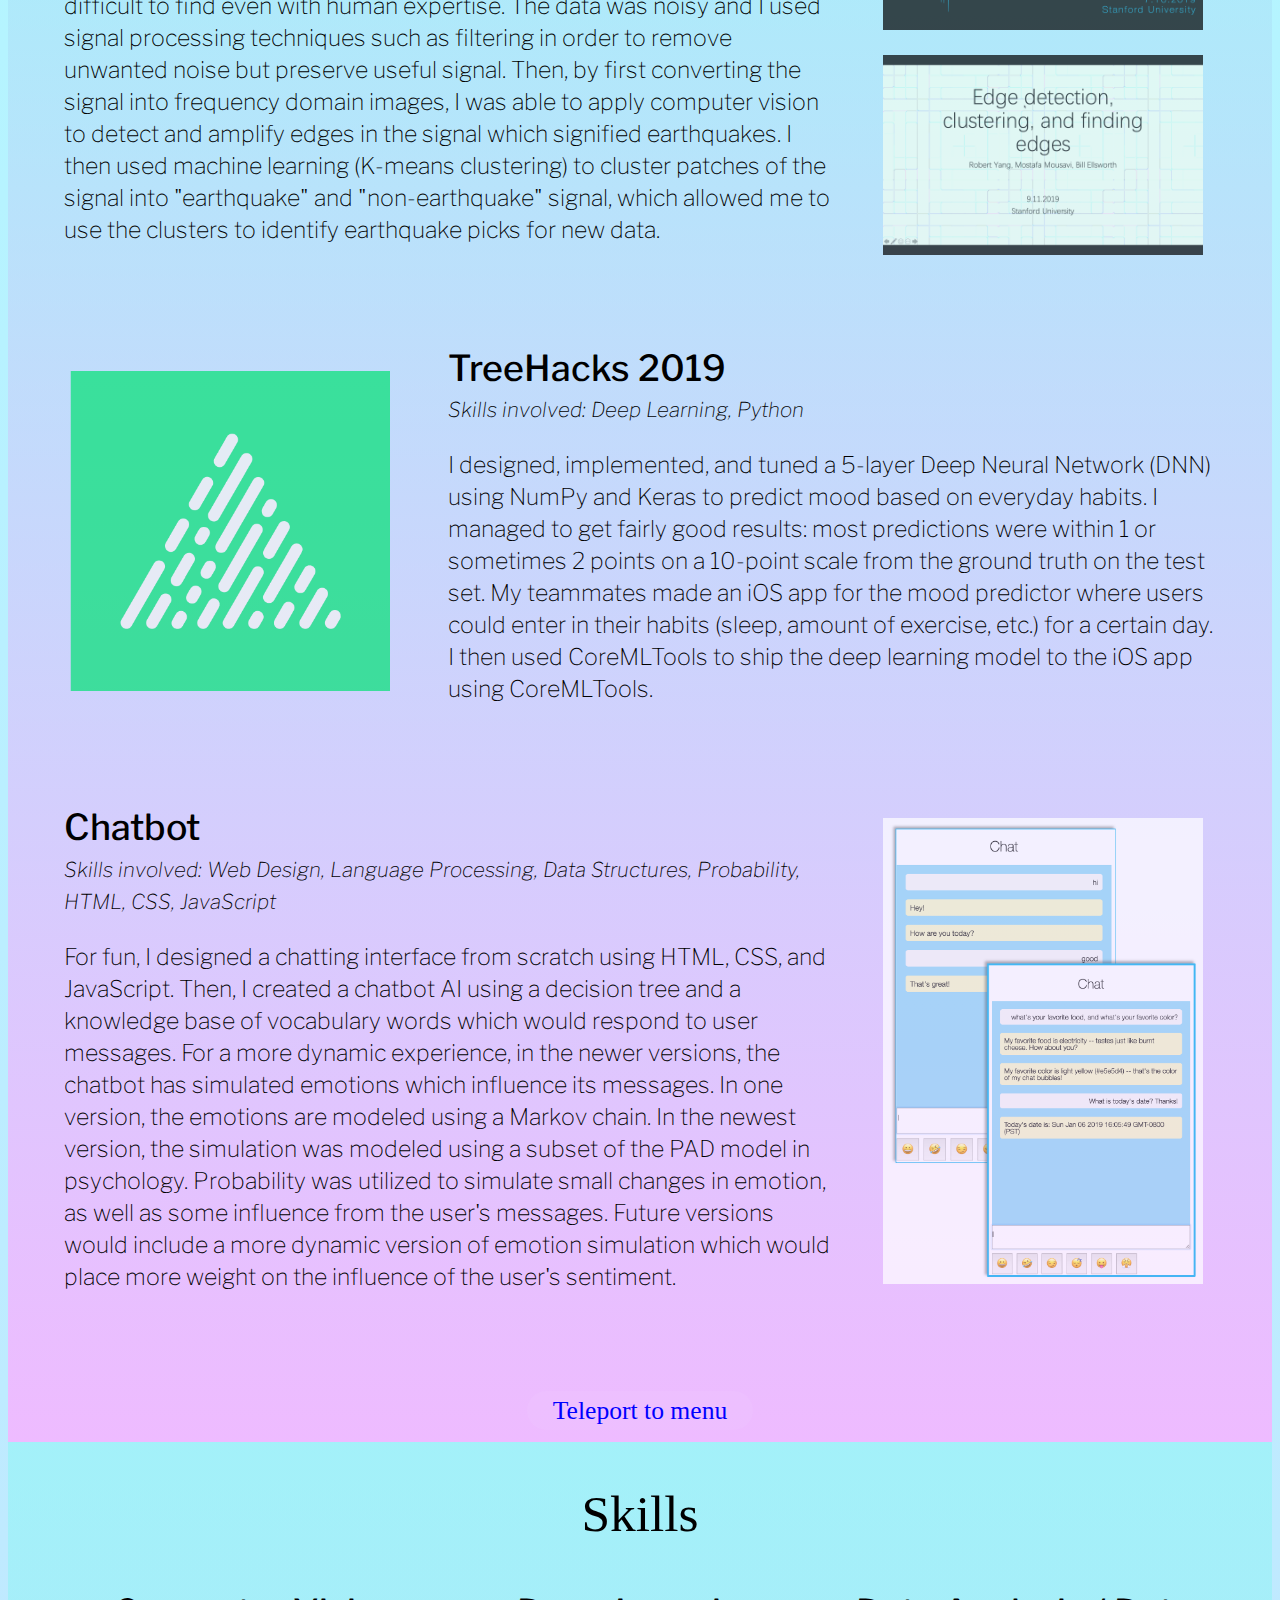
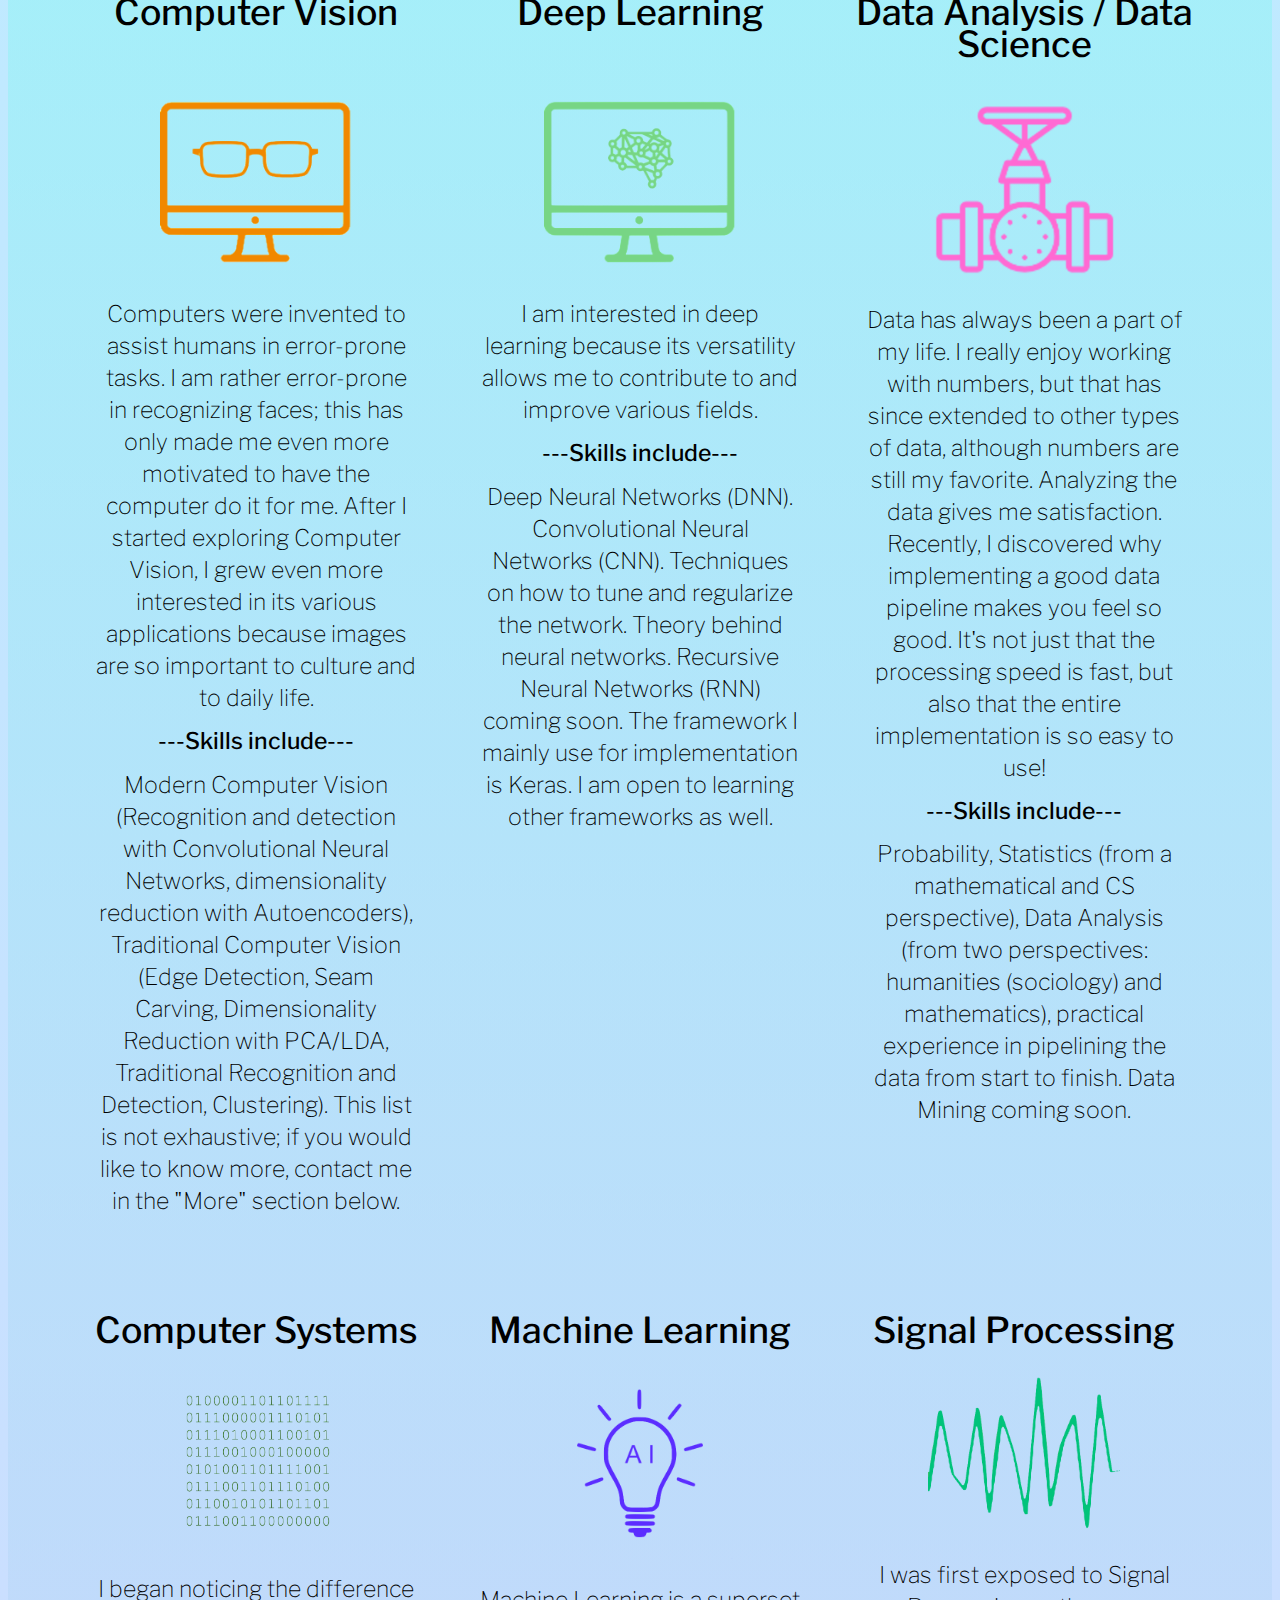
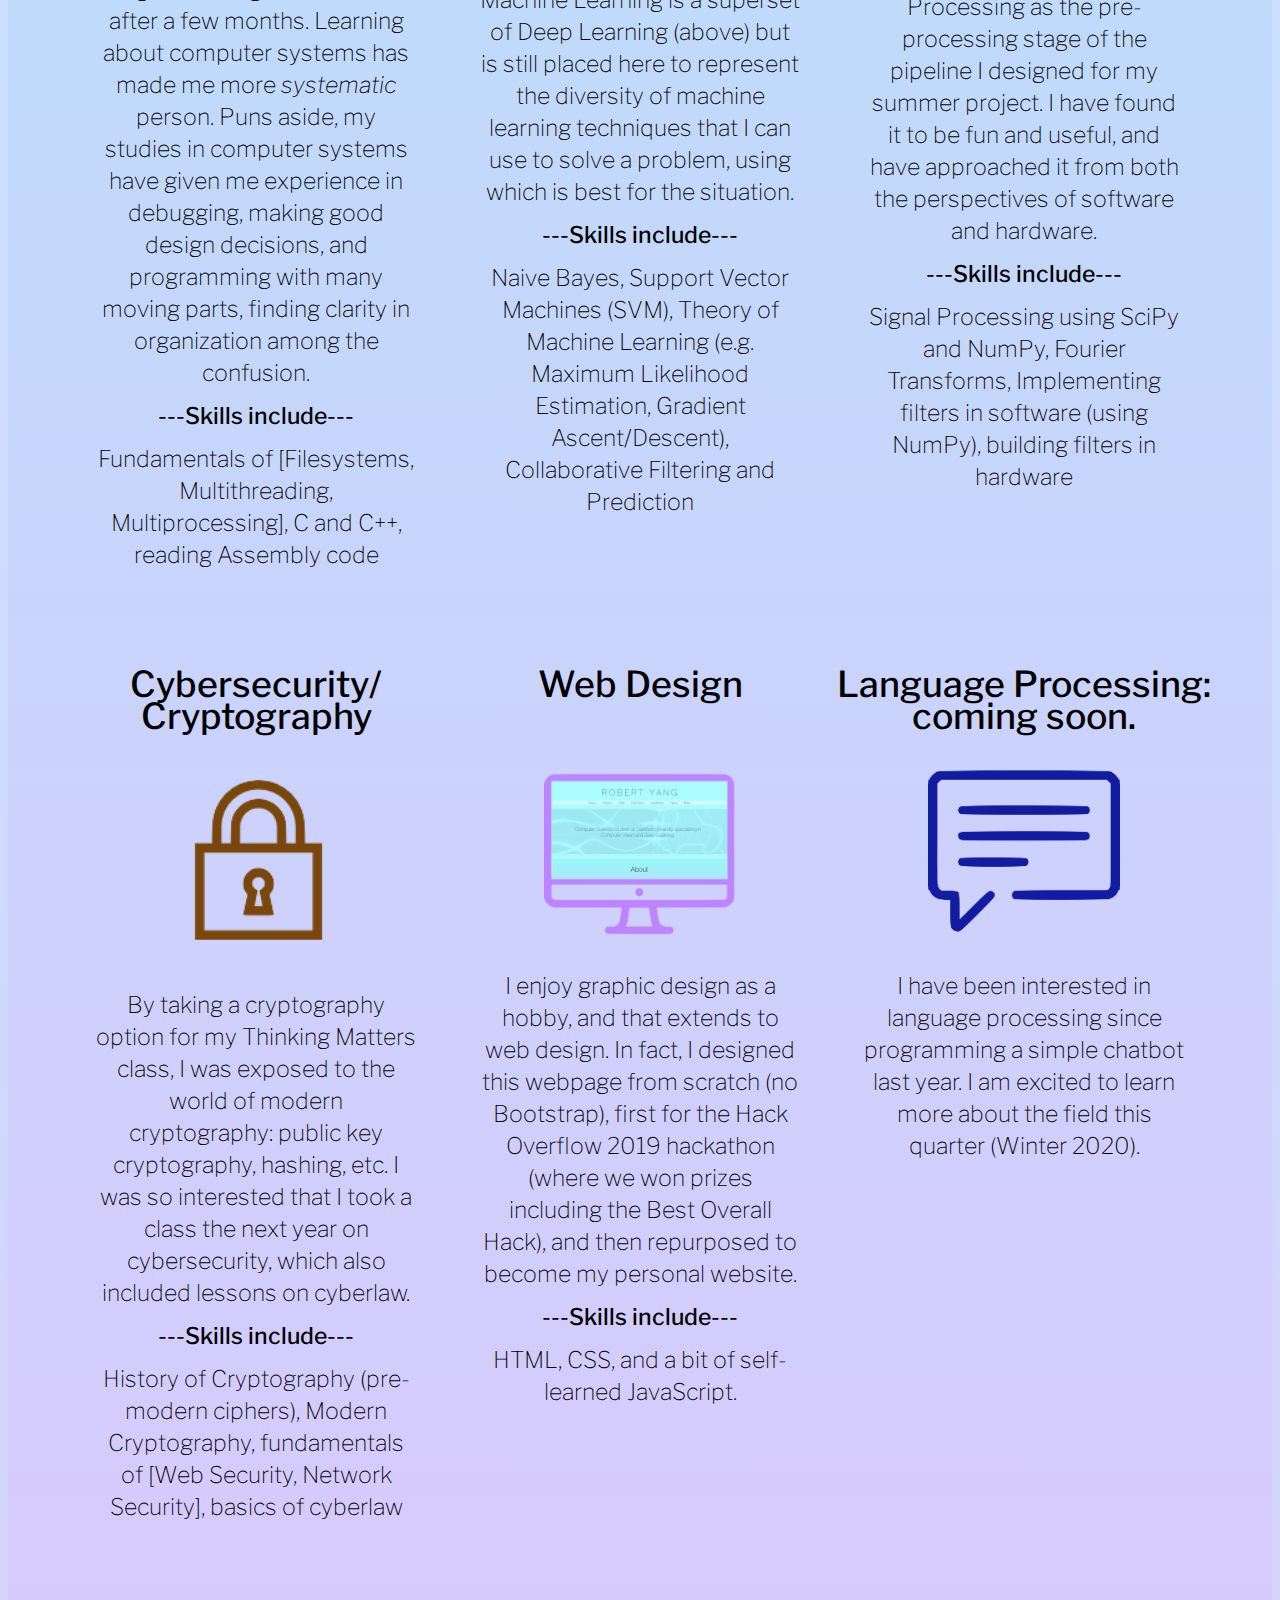
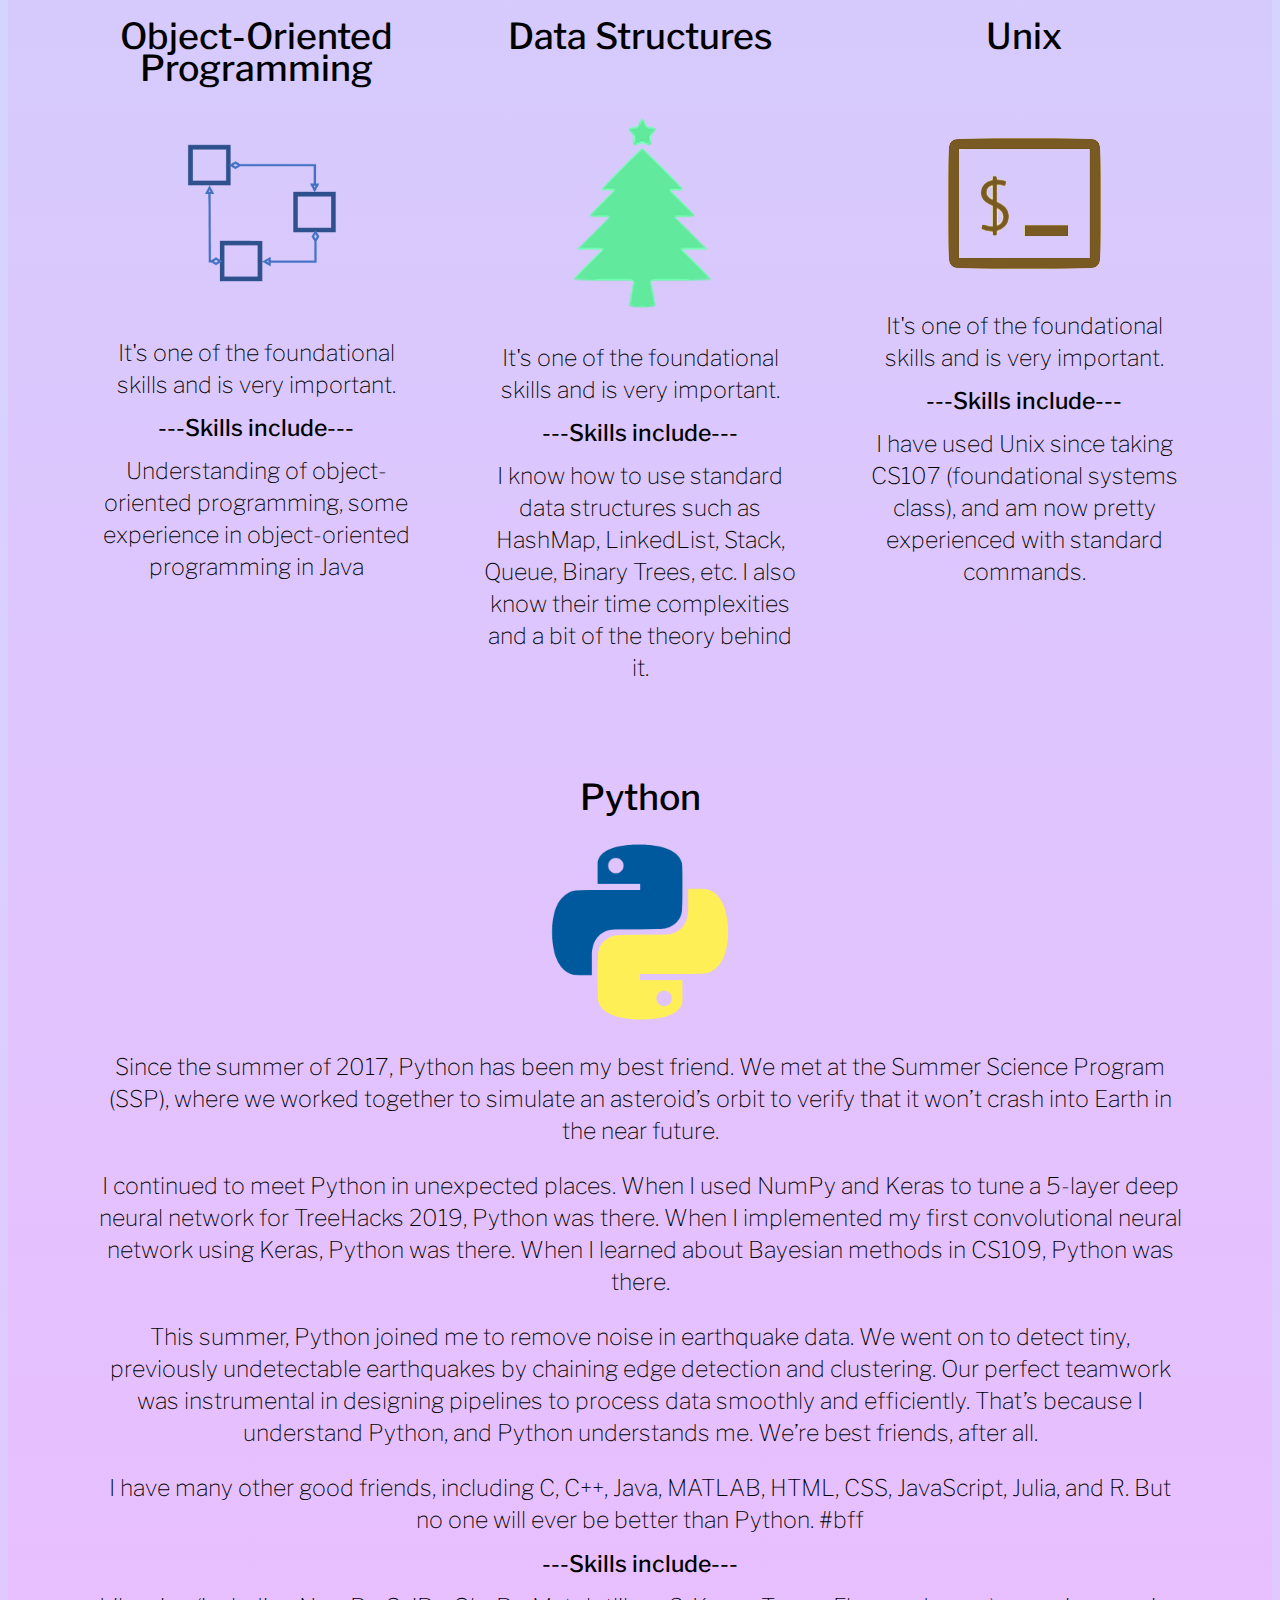
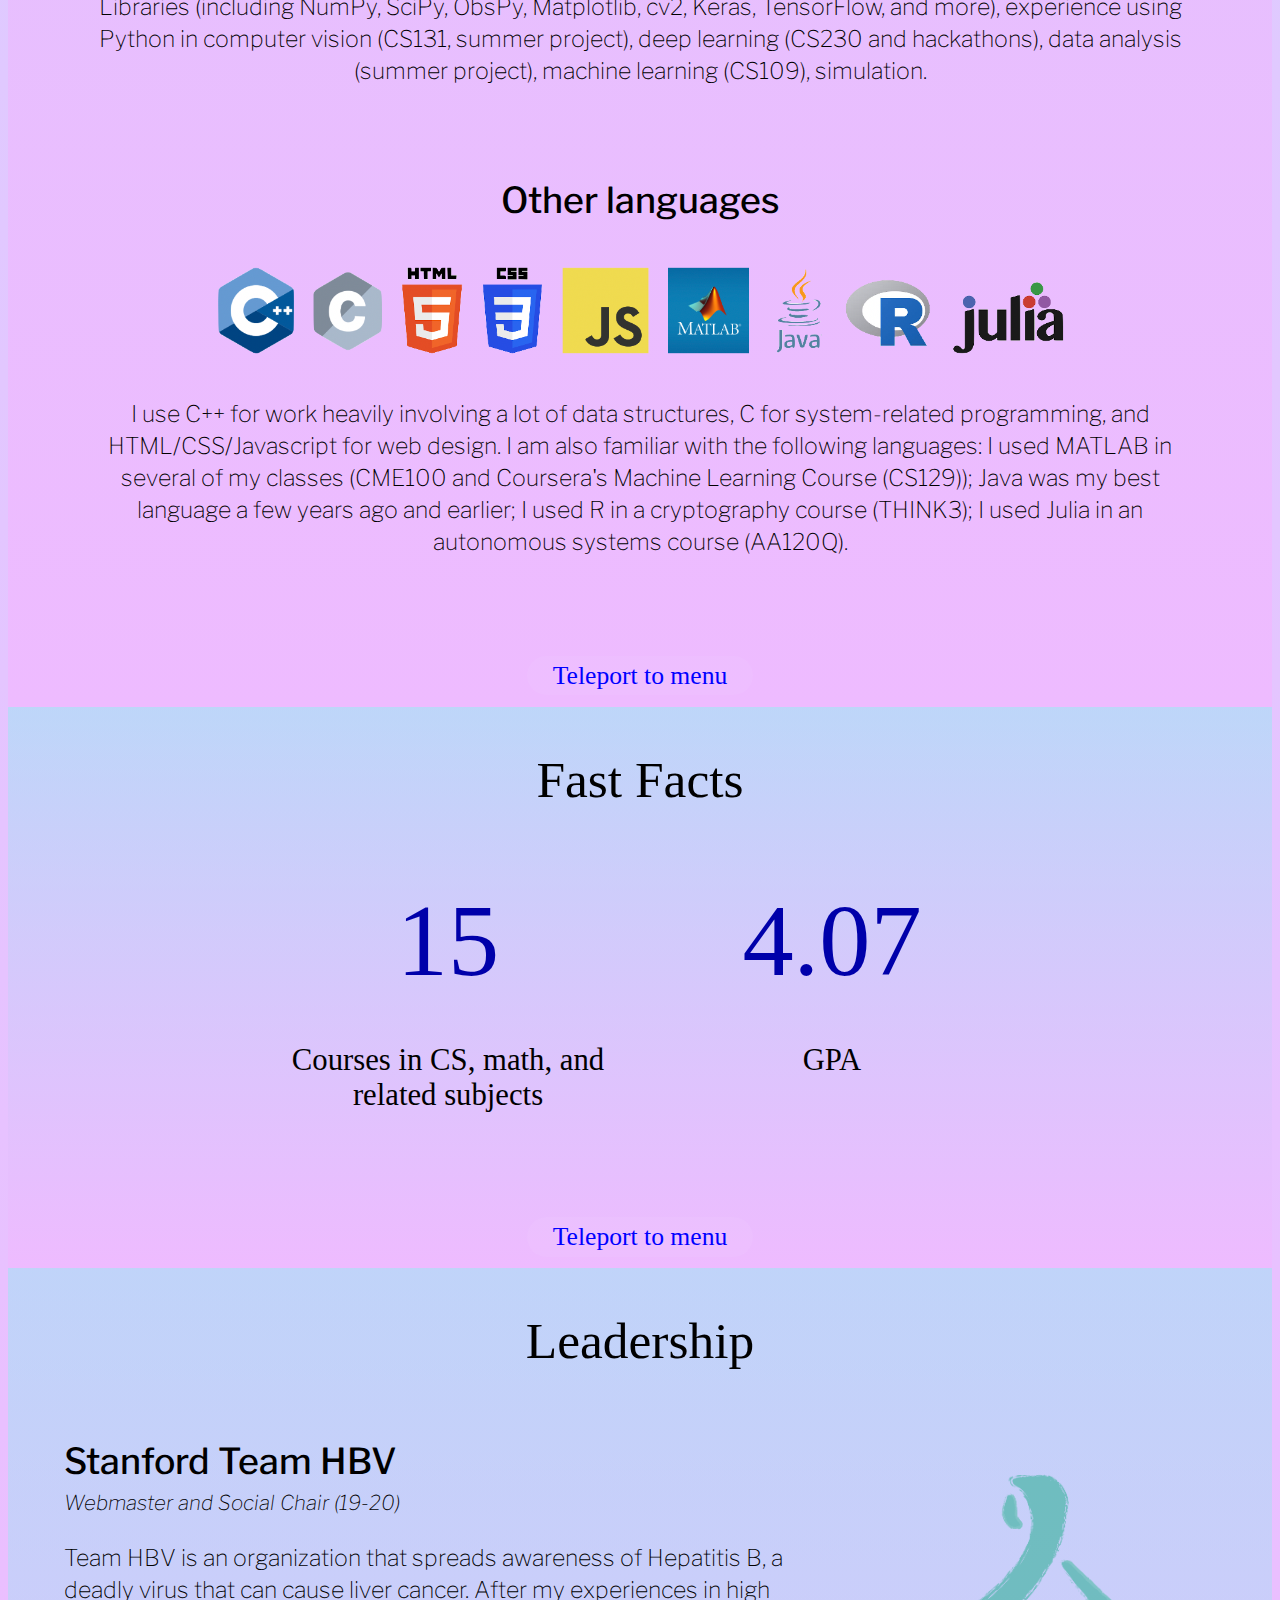
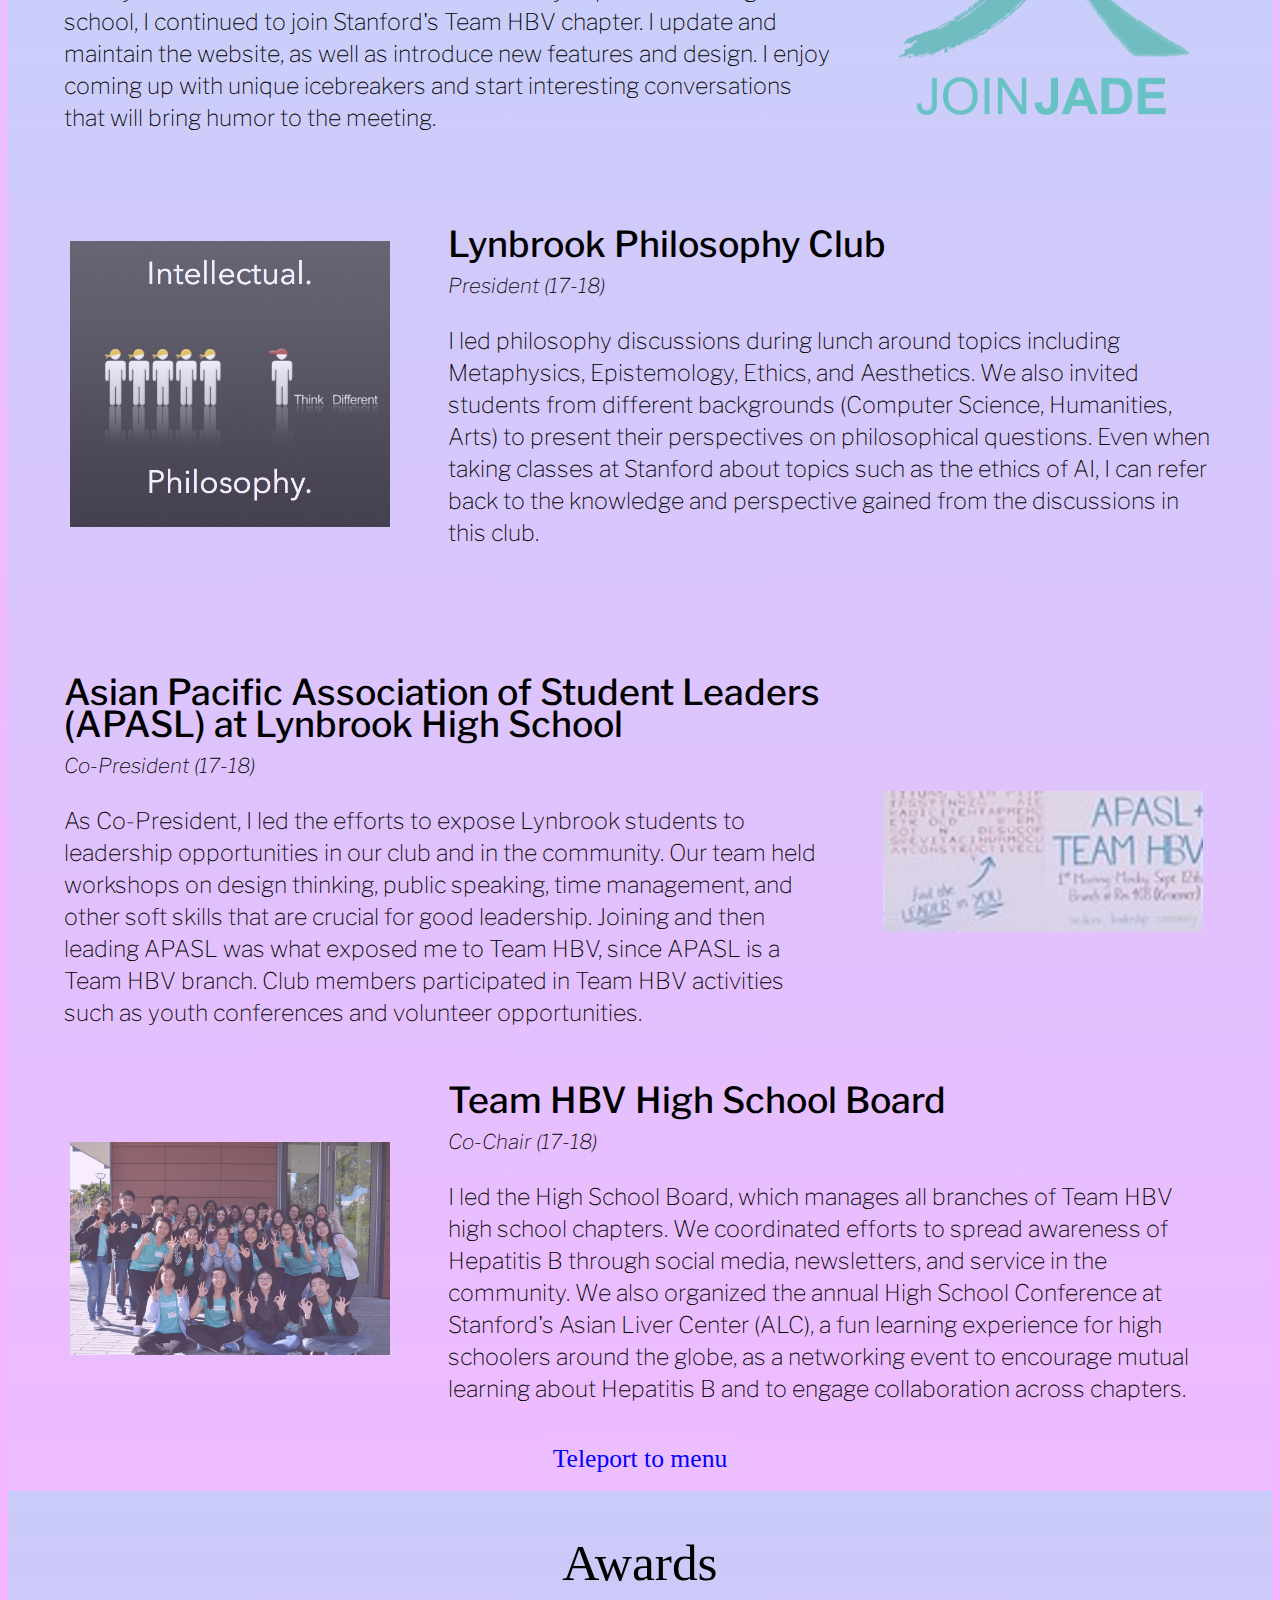
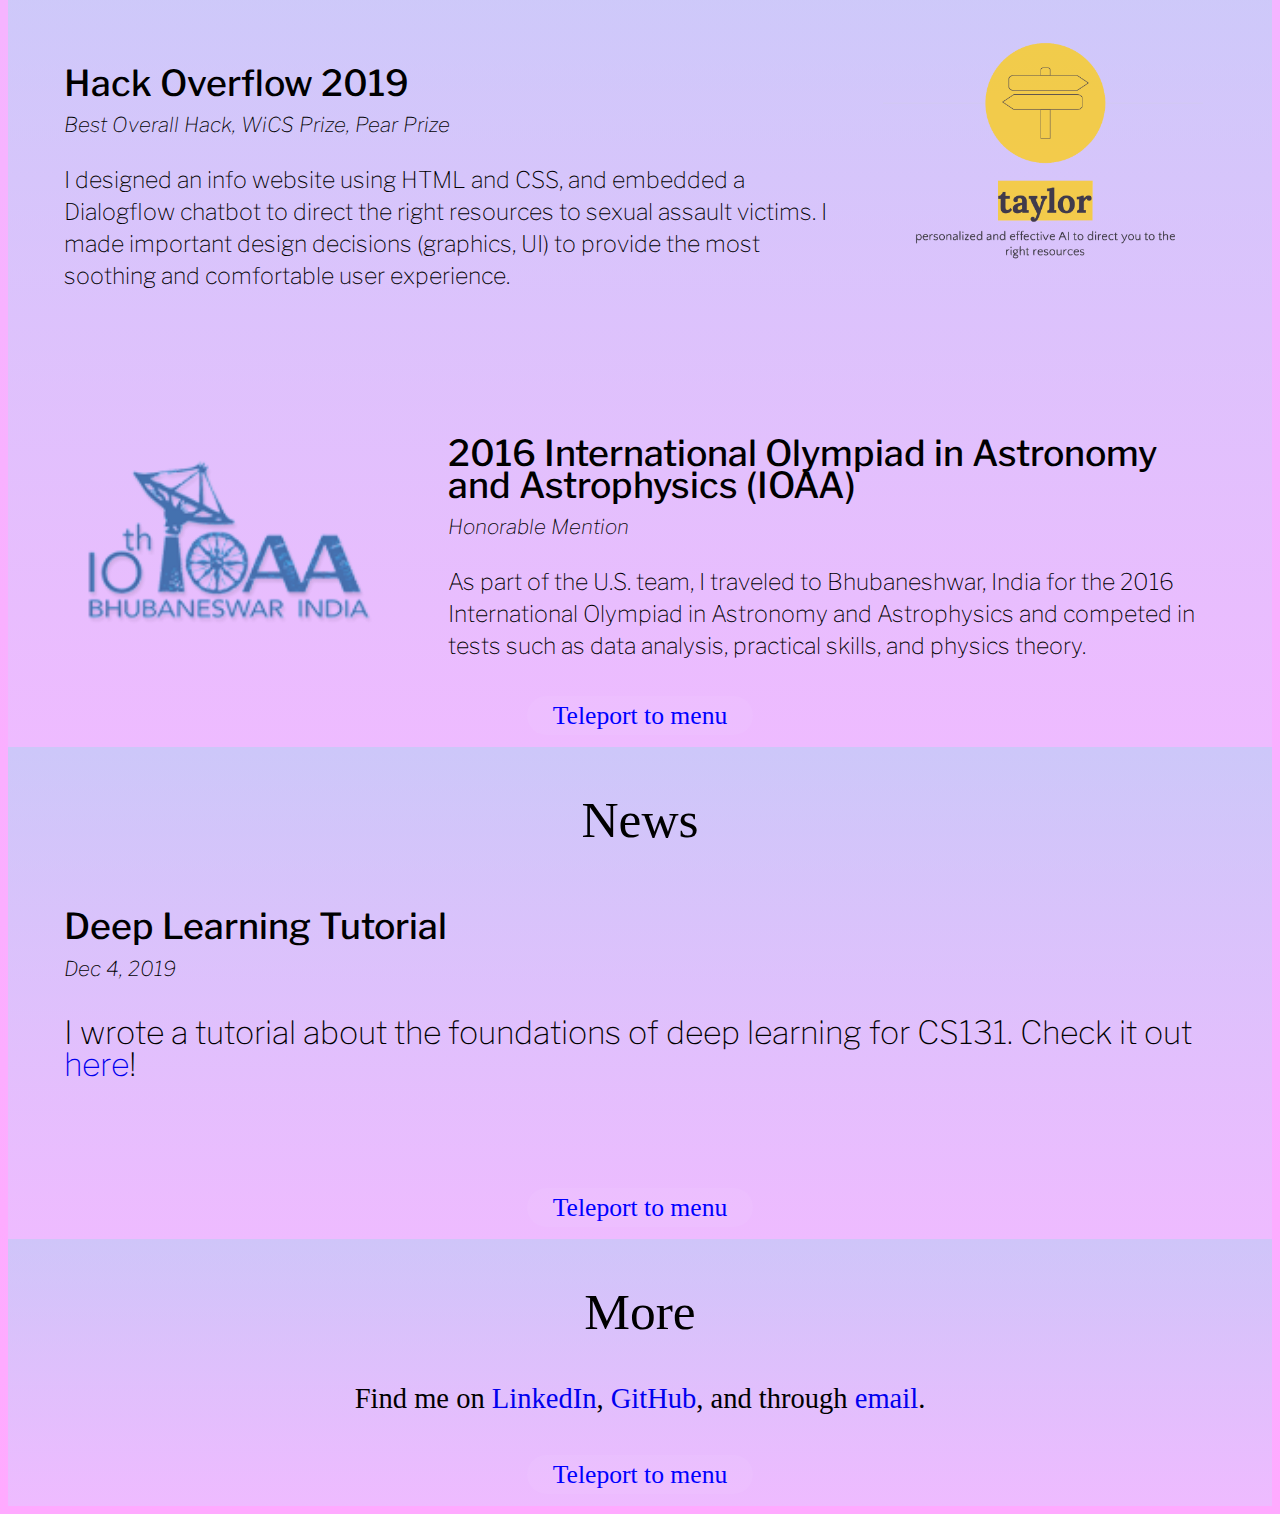
==== commit 75199e4e: "Add files via upload" ====
--- a/cs_website_ver_1a.html
+++ b/cs_website_ver_1a.html
@@ -6,7 +6,7 @@
         <meta charset = "UTF-8">
         <meta name="viewport" content="width=device-width">
         <title>Robert Yang</title>
-        <link rel="stylesheet" href="cs_website_v2.css">
+        <link rel="stylesheet" href="cs_website_ver_1a.css">
         <link href="https://fonts.googleapis.com/css?family=Libre+Franklin:100,100i,200,200i,300,300i,400,400i,500,500i,600,600i,700,700i,800,800i,900,900i&display=swap" rel="stylesheet">
     </head>
 
@@ -21,7 +21,8 @@
                         <li id = "nav-skills"><a href = "#section4">Skills</a></li>
                         <li id = "nav-fastfacts"><a href = "#section5">Fast Facts</a></li>
                         <li id = "nav-leadership"><a href = "#section6">Leadership</a></li>
-                        <li id = "nav-news"><a href = "#section7">News</a></li>
+                        <li id = "nav-news"><a href = "#section7">Awards</a></li>
+                        <li id = "nav-news"><a href = "#section8">News</a></li>
                         <li id = "nav-more"><a href = "#section10">More</a></li>
                     </ul>
                 </nav>
@@ -37,7 +38,7 @@
                 <section class = "section2_outside_flex">
                     <section class = "section2_inside_flex">
                         <section id = "section2_part1">
-                            <img id = "section2_image1" src="/Users/bobyang9/Documents/CS/Application/CS Website/robert.png">
+                            <img id = "section2_image1" src="robert.png">
                         </section>
                         <section id = "section2_part2">
                             <p class = "info">Hello! I'm a student at Stanford University studying Computer Science with a focus on Artificial Intelligence. In particular, I am enthusiastic about Computer Vision and Deep Learning. Take a look at the Projects section to see what I'm working on, and peruse the Leadership section to see my various interests and hobbies. </p>
@@ -60,9 +61,9 @@
                                 <p class = "section3_text">Last summer, I worked on earthquake signal processing and detection at Stanford Geophysics, where I used Python (ObsPy, NumPy, SciPy, Matplotlib, and cv2) to build a data pipeline to process (denoise) the data and subsequently detect extremely small earthquakes in the data that are difficult to find even with human expertise. The data was noisy and I used signal processing techniques such as filtering in order to remove unwanted noise but preserve useful signal. Then, by first converting the signal into frequency domain images, I was able to apply computer vision to detect and amplify edges in the signal which signified earthquakes. I then used machine learning (K-means clustering) to cluster patches of the signal into "earthquake" and "non-earthquake" signal, which allowed me to use the clusters to identify earthquake picks for new data.</p>
                             </section>
                             <section class = "section3_part2">
-                                <img class = "section3_image1" src="/Users/bobyang9/Documents/CS/Application/CS Website/section3_image1.png">
-                                <img class = "section3_image1" src="/Users/bobyang9/Documents/CS/Application/CS Website/section3_image3.png">
-                                <img class = "section3_image1" src="/Users/bobyang9/Documents/CS/Application/CS Website/section3_image4.png">
+                                <img class = "section3_image1" src="section3_image1.png">
+                                <img class = "section3_image1" src="section3_image3.png">
+                                <img class = "section3_image1" src="section3_image4.png">
                             </section>
                         </section>
                     </section>
@@ -71,7 +72,7 @@
                     <section class = "section3_outside_flex">
                         <section class = "section3_inside_flex">
                             <section class = "section3_part2">
-                                <img class = "section3_image2" src="/Users/bobyang9/Documents/CS/Application/CS Website/section3_image5.png">
+                                <img class = "section3_image2" src="section3_image5.png">
                             </section>
                             <section class = "section3_part3">
                                 <p class = "section3_spacer"> &nbsp; </p>
@@ -93,7 +94,7 @@
                                 <p class = "section3_text">For fun, I designed a chatting interface from scratch using HTML, CSS, and JavaScript. Then, I created a chatbot AI using a decision tree and a knowledge base of vocabulary words which would respond to user messages. For a more dynamic experience, in the newer versions, the chatbot has simulated emotions which influence its messages. In one version, the emotions are modeled using a Markov chain. In the newest version, the simulation was modeled using a subset of the PAD model in psychology. Probability was utilized to simulate small changes in emotion, as well as some influence from the user's messages. Future versions would include a more dynamic version of emotion simulation which would place more weight on the influence of the user's sentiment.</p>
                             </section>
                             <section class = "section3_part2" id = "section3_image3_wrapper">
-                                <img class = "section3_image3" src="/Users/bobyang9/Documents/CS/Application/CS Website/section3_image8.png">
+                                <img class = "section3_image3" src="section3_image8.png">
                             </section>
                         </section>
                     </section>
@@ -109,21 +110,21 @@
                         <section class = "section4_inside_flex">
                             <section class = "section4_part2">
                                 <p class = "section4_title"> Computer Vision &nbsp;&nbsp;&nbsp;&nbsp;&nbsp;&nbsp;&nbsp;&nbsp;&nbsp;&nbsp;&nbsp;&nbsp;&nbsp;</p>
-                                <img class = "section4_image" src="/Users/bobyang9/Documents/CS/Application/CS Website/computer_vision_logo_v5.png">
+                                <img class = "section4_image" src="computer_vision_logo_v5.png">
                                 <p class = "section4_text"> Computers were invented to assist humans in error-prone tasks. I am rather error-prone in recognizing faces; this has only made me even more motivated to have the computer do it for me. After I started exploring Computer Vision, I grew even more interested in its various applications because images are so important to culture and to daily life. </p>
                                 <p class = "section4_miniheader">---Skills include---</p>
                                 <p class = "section4_text">Modern Computer Vision (Recognition and detection with Convolutional Neural Networks, dimensionality reduction with Autoencoders), Traditional Computer Vision (Edge Detection, Seam Carving, Dimensionality Reduction with PCA/LDA, Traditional Recognition and Detection, Clustering). This list is not exhaustive; if you would like to know more, contact me in the "More" section below.</p>
                             </section>
                             <section class = "section4_part2">
                               <p class = "section4_title"> Deep Learning &nbsp;&nbsp;&nbsp;&nbsp;&nbsp;&nbsp;&nbsp;&nbsp;&nbsp;&nbsp;&nbsp;&nbsp;&nbsp;&nbsp;&nbsp;&nbsp;&nbsp;&nbsp;</p>
-                              <img class = "section4_image" src="/Users/bobyang9/Documents/CS/Application/CS Website/deep_learning_logo_v5.png">
+                              <img class = "section4_image" src="deep_learning_logo_v5.png">
                               <p class = "section4_text"> I am interested in deep learning because its versatility allows me to contribute to and improve various fields.</p>
                               <p class = "section4_miniheader">---Skills include---</p>
                               <p class = "section4_text">Deep Neural Networks (DNN). Convolutional Neural Networks (CNN). Techniques on how to tune and regularize the network. Theory behind neural networks. Recursive Neural Networks (RNN) coming soon. The framework I mainly use for implementation is Keras. I am open to learning other frameworks as well.</p>
                             </section>
                             <section class = "section4_part2">
                               <p class = "section4_title"> Data Analysis / Data Science </p>
-                              <img class = "section4_image" src="/Users/bobyang9/Documents/CS/Application/CS Website/data_analysis_logo_v4.png">
+                              <img class = "section4_image" src="data_analysis_logo_v4.png">
                               <p class = "section4_text"> Data has always been a part of my life. I really enjoy working with numbers, but that has since extended to other types of data, although numbers are still my favorite. Analyzing the data gives me satisfaction. Recently, I discovered why implementing a good data pipeline makes you feel so good. It's not just that the processing speed is fast, but also that the entire implementation is so easy to use!</p>
                               <p class = "section4_miniheader">---Skills include---</p>
                               <p class = "section4_text">Probability, Statistics (from a mathematical and CS perspective), Data Analysis (from two perspectives: humanities (sociology) and mathematics), practical experience in pipelining the data from start to finish. Data Mining coming soon. </p>
@@ -136,21 +137,21 @@
                         <section class = "section4_inside_flex">
                             <section class = "section4_part2">
                                 <p class = "section4_title"> Computer Systems</p>
-                                <img class = "section4_image" src="/Users/bobyang9/Documents/CS/Application/CS Website/computer_systems_logo_v3.png">
+                                <img class = "section4_image" src="computer_systems_logo_v3.png">
                                 <p class = "section4_text"> I began noticing the difference after a few months. Learning about computer systems has made me more <span class = "section4_nohover section4_italic"> systematic</span> person. Puns aside, my studies in computer systems have given me experience in debugging, making good design decisions, and programming with many moving parts, finding clarity in organization among the confusion.</p>
                                 <p class = "section4_miniheader">---Skills include---</p>
                                 <p class = "section4_text">Fundamentals of [Filesystems, Multithreading, Multiprocessing], C and C++, reading Assembly code</p>
                             </section>
                             <section class = "section4_part2">
                               <p class = "section4_title"> Machine Learning</p>
-                              <img class = "section4_image" src="/Users/bobyang9/Documents/CS/Application/CS Website/machine_learning_logo_v3.png">
+                              <img class = "section4_image" src="machine_learning_logo_v3.png">
                               <p class = "section4_text"> Machine Learning is a superset of Deep Learning (above) but is still placed here to represent the diversity of machine learning techniques that I can use to solve a problem, using which is best for the situation. </p>
                               <p class = "section4_miniheader">---Skills include---</p>
                               <p class = "section4_text">Naive Bayes, Support Vector Machines (SVM), Theory of Machine Learning (e.g. Maximum Likelihood Estimation, Gradient Ascent/Descent), Collaborative Filtering and Prediction</p>
                             </section>
                             <section class = "section4_part2">
                               <p class = "section4_title"> Signal Processing</p>
-                              <img class = "section4_image" src="/Users/bobyang9/Documents/CS/Application/CS Website/signal_processing_logo_v11.png">
+                              <img class = "section4_image" src="signal_processing_logo_v11.png">
                               <p class = "section4_text"> I was first exposed to Signal Processing as the pre-processing stage of the pipeline I designed for my summer project. I have found it to be fun and useful, and have approached it from both the perspectives of software and hardware.</p>
                               <p class = "section4_miniheader">---Skills include---</p>
                               <p class = "section4_text">Signal Processing using SciPy and NumPy, Fourier Transforms, Implementing filters in software (using NumPy), building filters in hardware</p>
@@ -163,21 +164,21 @@
                         <section class = "section4_inside_flex">
                             <section class = "section4_part2">
                                 <p class = "section4_title"> Cybersecurity/ Cryptography</p>
-                                <img class = "section4_image" src="/Users/bobyang9/Documents/CS/Application/CS Website/cybersecurity_logo_v4.png">
+                                <img class = "section4_image" src="cybersecurity_logo_v4.png">
                                 <p class = "section4_text"> By taking a cryptography option for my Thinking Matters class, I was exposed to the world of modern cryptography: public key cryptography, hashing, etc. I was so interested that I took a class the next year on cybersecurity, which also included lessons on cyberlaw.</p>
                                 <p class = "section4_miniheader">---Skills include---</p>
                                 <p class = "section4_text">History of Cryptography (pre-modern ciphers), Modern Cryptography, fundamentals of [Web Security, Network Security], basics of cyberlaw</p>
                             </section>
                             <section class = "section4_part2">
-                              <p class = "section4_title"> Web Design &nbsp;&nbsp;&nbsp;&nbsp;&nbsp;&nbsp;&nbsp;&nbsp;&nbsp;&nbsp;&nbsp;&nbsp;&nbsp;&nbsp;&nbsp;&nbsp;&nbsp;&nbsp;&nbsp;&nbsp;&nbsp;&nbsp;&nbsp;</p>
-                              <img class = "section4_image" src="/Users/bobyang9/Documents/CS/Application/CS Website/web_design_logo_v3.png">
+                              <p class = "section4_title"> Web Design &nbsp;&nbsp;&nbsp;&nbsp;&nbsp;&nbsp;&nbsp;&nbsp;&nbsp;&nbsp;&nbsp;&nbsp;&nbsp;&nbsp;&nbsp;&nbsp;&nbsp;&nbsp;&nbsp;&nbsp;&nbsp;&nbsp;&nbsp;&nbsp;&nbsp;&nbsp;&nbsp;&nbsp;&nbsp;</p>
+                              <img class = "section4_image" src="web_design_logo_v3.png">
                               <p class = "section4_text"> I enjoy graphic design as a hobby, and that extends to web design. In fact, I designed this webpage from scratch (no Bootstrap), first for the Hack Overflow 2019 hackathon (where we won prizes including the Best Overall Hack), and then repurposed to become my personal website.</p>
                               <p class = "section4_miniheader">---Skills include---</p>
                               <p class = "section4_text">HTML, CSS, and a bit of self-learned JavaScript. </p>
                             </section>
                             <section class = "section4_part2">
                               <p class = "section4_title"> Language Processing: coming soon.</p>
-                              <img class = "section4_image" src="/Users/bobyang9/Documents/CS/Application/CS Website/language_processing_logo_v5.png">
+                              <img class = "section4_image" src="language_processing_logo_v5.png">
                               <p class = "section4_text"> I have been interested in language processing since programming a simple chatbot last year. I am excited to learn more about the field this quarter (Winter 2020).</p>
                               <!--<p class = "section4_miniheader">---Skills include---</p>-->
                               <!--<p class = "section4_text"></p>-->
@@ -190,21 +191,21 @@
                         <section class = "section4_inside_flex">
                             <section class = "section4_part2">
                                 <p class = "section4_title"> Object-Oriented Programming</p>
-                                <img class = "section4_image" src="/Users/bobyang9/Documents/CS/Application/CS Website/object_oriented_programming_logo_v7.png">
+                                <img class = "section4_image" src="object_oriented_programming_logo_v7.png">
                                 <p class = "section4_text"> It's one of the foundational skills and is very important.</p>
                                 <p class = "section4_miniheader">---Skills include---</p>
                                 <p class = "section4_text">Understanding of object-oriented programming, some experience in object-oriented programming in Java</p>
                             </section>
                             <section class = "section4_part2">
                               <p class = "section4_title"> Data Structures &nbsp;&nbsp;&nbsp;&nbsp;&nbsp;&nbsp;&nbsp;&nbsp;&nbsp;&nbsp;&nbsp;&nbsp;&nbsp;&nbsp;&nbsp;</p>
-                              <img class = "section4_image" src="/Users/bobyang9/Documents/CS/Application/CS Website/data_structures_logo_v3.png">
+                              <img class = "section4_image" src="data_structures_logo_v3.png">
                               <p class = "section4_text"> It's one of the foundational skills and is very important.</p>
                               <p class = "section4_miniheader">---Skills include---</p>
                               <p class = "section4_text">I know how to use standard data structures such as HashMap, LinkedList, Stack, Queue, Binary Trees, etc. I also know their time complexities and a bit of the theory behind it.</p>
                             </section>
                             <section class = "section4_part2">
-                              <p class = "section4_title"> Unix &nbsp;&nbsp;&nbsp;&nbsp;&nbsp;&nbsp;&nbsp;&nbsp;&nbsp;&nbsp;&nbsp;&nbsp;&nbsp;&nbsp;&nbsp;&nbsp;&nbsp;&nbsp;&nbsp;&nbsp;&nbsp;&nbsp;&nbsp;&nbsp;&nbsp;&nbsp;&nbsp;&nbsp;&nbsp;&nbsp;&nbsp;&nbsp;&nbsp;&nbsp;&nbsp;&nbsp;&nbsp;&nbsp;&nbsp;&nbsp;</p>
-                              <img class = "section4_image1" src="/Users/bobyang9/Documents/CS/Application/CS Website/unix_logo_v7.png">
+                              <p class = "section4_title"> Unix &nbsp;&nbsp;&nbsp;&nbsp;&nbsp;&nbsp;&nbsp;&nbsp;&nbsp;&nbsp;&nbsp;&nbsp;&nbsp;&nbsp;&nbsp;&nbsp;&nbsp;&nbsp;&nbsp;&nbsp;&nbsp;&nbsp;&nbsp;&nbsp;&nbsp;&nbsp;&nbsp;&nbsp;&nbsp;&nbsp;&nbsp;&nbsp;&nbsp;&nbsp;&nbsp;&nbsp;&nbsp;&nbsp;&nbsp;&nbsp;&nbsp;&nbsp;&nbsp;&nbsp;&nbsp;&nbsp;</p>
+                              <img class = "section4_image1" src="unix_logo_v7.png">
                               <p class = "section4_text"> It's one of the foundational skills and is very important.</p>
                               <p class = "section4_miniheader">---Skills include---</p>
                               <p class = "section4_text">I have used Unix since taking CS107 (foundational systems class), and am now pretty experienced with standard commands.</p>
@@ -217,7 +218,7 @@
                         <section class = "section4_inside_flex">
                             <section class = "section4_part2_wide">
                                 <p class = "section4_title"> Python</p>
-                                <img class = "section4_image" src="/Users/bobyang9/Documents/CS/Application/CS Website/python_logo_v2.png">
+                                <img class = "section4_image" src="python_logo_v2.png">
                                 <p class = "section4_text"> Since the summer of 2017, Python has been my best friend. We met at the Summer Science Program (SSP), where we worked together to simulate an asteroid’s orbit to verify that it won’t crash into Earth in the near future. </p>
                                 <p class = "section4_text"> I continued to meet Python in unexpected places. When I used NumPy and Keras to tune a 5-layer deep neural network for TreeHacks 2019, Python was there. When I implemented my first convolutional neural network using Keras, Python was there. When I learned about Bayesian methods in CS109, Python was there. </p>
                                 <p class = "section4_text"> This summer, Python joined me to remove noise in earthquake data.  We went on to detect tiny, previously undetectable earthquakes by chaining edge detection and clustering. Our perfect teamwork was instrumental in designing pipelines to process data smoothly and efficiently. That’s because I understand Python, and Python understands me. We’re best friends, after all. </p>
@@ -233,7 +234,7 @@
                         <section class = "section4_inside_flex">
                             <section class = "section4_part2_wide">
                               <p class = "section4_title"> Other languages</p>
-                              <img class = "section4_image2" src="/Users/bobyang9/Documents/CS/Application/CS Website/other_languages_logo_v5.png">
+                              <img class = "section4_image2" src="other_languages_logo_v5.png">
                               <p class = "section4_text"> I use C++ for work heavily involving a lot of data structures, C for system-related programming, and HTML/CSS/Javascript for web design. I am also familiar with the following languages: I used MATLAB in several of my classes (CME100 and Coursera's Machine Learning Course (CS129)); Java was my best language a few years ago and earlier; I used R in a cryptography course (THINK3); I used Julia in an autonomous systems course (AA120Q).</p>
                             </section>
                         </section>
@@ -276,7 +277,7 @@
                                 <p class = "section6_text">Team HBV is an organization that spreads awareness of Hepatitis B, a deadly virus that can cause liver cancer. After my experiences in high school, I continued to join Stanford's Team HBV chapter. I update and maintain the website, as well as introduce new features and design. I enjoy coming up with unique icebreakers and start interesting conversations that will bring humor to the meeting.</p>
                             </section>
                             <section class = "section6_part2">
-                              <img class = "section6_image1" src="/Users/bobyang9/Documents/CS/Application/CS Website/jaderibbon2.png">
+                              <img class = "section6_image1" src="jaderibbon2.png">
                             </section>
                         </section>
                     </section>
@@ -285,7 +286,7 @@
                     <section class = "section6_outside_flex">
                         <section class = "section6_inside_flex">
                             <section class = "section6_part2">
-                                <img class = "section6_image2" src="/Users/bobyang9/Documents/CS/Application/CS Website/philosophy_club_logo_v1.png">
+                                <img class = "section6_image2" src="philosophy_club_logo_v1.png">
                             </section>
                             <section class = "section6_part3">
                                 <p class = "section6_spacer"> &nbsp; </p>
@@ -309,7 +310,7 @@
                                 <p class = "section6_text">As Co-President, I led the efforts to expose Lynbrook students to leadership opportunities in our club and in the community. Our team held workshops on design thinking, public speaking, time management, and other soft skills that are crucial for good leadership. Joining and then leading APASL was what exposed me to Team HBV, since APASL is a Team HBV branch. Club members participated in Team HBV activities such as youth conferences and  volunteer opportunities. </p>
                             </section>
                             <section class = "section6_part2">
-                              <img class = "section6_image3" src="/Users/bobyang9/Documents/CS/Application/CS Website/teamhbvposter_v2.png">
+                              <img class = "section6_image3" src="teamhbvposter_v2.png">
                             </section>
                         </section>
                     </section>
@@ -318,7 +319,7 @@
                     <section class = "section6_outside_flex">
                         <section class = "section6_inside_flex">
                             <section class = "section6_part2">
-                                <img class = "section6_image4" src="/Users/bobyang9/Documents/CS/Application/CS Website/team_hbv_image.png">
+                                <img class = "section6_image4" src="team_hbv_image.png">
                             </section>
                             <section class = "section6_part3">
                                 <p class = "section6_spacer"> &nbsp; </p>
@@ -345,7 +346,7 @@
                                 <p class = "section7_text">I designed an info website using HTML and CSS, and embedded a Dialogflow chatbot to direct the right resources to sexual assault victims. I made important design decisions (graphics, UI) to provide the most soothing and comfortable user experience.</p>
                             </section>
                             <section class = "section7_part2">
-                              <img id = "section7_image1" src="/Users/bobyang9/Documents/CS/Application/CS Website/hackoverflow_logo_v3.png">
+                              <img id = "section7_image1" src="hackoverflow_logo_v3.png">
                             </section>
                         </section>
                     </section>
@@ -354,7 +355,7 @@
                     <section class = "section7_outside_flex">
                         <section class = "section7_inside_flex">
                             <section class = "section7_part2">
-                                <img class = "section7_image2" src="/Users/bobyang9/Documents/CS/Application/CS Website/ioaa_logo_v2.png">
+                                <img class = "section7_image2" src="ioaa_logo_v2.png">
                             </section>
                             <section class = "section7_part3">
                                 <p class = "section7_spacer"> &nbsp; </p>
--- a/cs_website_ver_1a.css
+++ b/cs_website_ver_1a.css
@@ -0,0 +1,784 @@
+/*
+ * -----------------BODY (GENERAL) SECTION-----------------
+ */
+
+body{
+    font-family: "Helvetica Neue";
+    font-weight: 200;
+    background-image: linear-gradient(#aaffff, #ffaaff);
+    background-repeat: no-repeat;
+    background-size: cover;
+}
+
+/*
+ * -----------------ELEMENT SECTION-----------------
+ */
+
+h1{
+    font-weight: 100;
+    text-align: center;
+    font-size: 4.7vw;
+}
+
+ul{
+    margin: 0;
+    margin-top: -1vh;
+    padding: 0;
+    list-style-type: none;
+    text-align: center;
+    background-color: rgba(255, 255, 255, 0.5);
+    font-size: 1.68vw;
+}
+
+li{
+    display: inline;
+}
+
+a{
+    text-decoration: none;
+    padding: .2em 1em;
+}
+
+li:hover{
+    color: blue;
+    font-weight: 500;
+}
+
+span:hover{
+    color: blue;
+    border-style: solid;
+    border-color: #0c0;
+}
+
+.flex-container {
+  display: flex;
+  flex-wrap: nowrap;
+  flex-direction: column;
+}
+
+/*
+ * -----------------SECTION SECTION-----------------
+ */
+
+#section1{
+    font-weight: 100;
+    text-align: center;
+    font-size: 2.86vw;
+    height: 24vw;
+    padding-top: 2.5vw;
+    padding-left: 0vw;
+    padding-right: 5.3vw;
+    padding-bottom: 4.5vw;
+}
+
+#section2{
+  /*border-style: solid;
+  border-color: #0c0;*/
+  padding-top: 16vw;
+}
+
+.section_class{
+  background-image: linear-gradient(rgba(100, 255, 235, 0.3), #eebbff);
+}
+
+/*
+ * -----------------HEADERS SECTION-----------------
+ */
+
+#section1_header{
+    z-index: 2;
+    font-weight: 100;
+    text-align: center;
+    font-size: 2.86vw;
+    height: 3.5vw;
+    padding-top: 7.5vw;
+    padding-left: 9vw;
+    padding-right: 5.3vw;
+    padding-bottom: 6vw;
+}
+
+#section2_header{
+  margin-top: -12.75vw;
+}
+
+#section3_header, #section4_header{
+}
+
+#section10_header{
+
+}
+
+/* general class for section header, replaces the above text-align: center*/
+.sectionheader{
+  text-align: center;
+  font-size: 4.02vw;
+  font-weight: 300;
+  padding-left: 2.23vw;
+  padding-right: 2.23vw;
+}
+
+/*
+ * -----------------OTHER SECTION-----------------
+ */
+
+#image{
+    position: absolute;
+    z-index: 1;
+    left: 0px;
+    width: 200vw;
+    height: 25.7vw;
+    opacity: 0.1;
+    filter: alpha(opacity=50); /* For IE8 and earlier */
+    object-fit: cover;
+    /*clip: rect(0, 100vw, 25.7vw, 0);*/
+}
+
+.image_wrapper{
+  position: absolute;
+  left: -1vw;
+  width: 101vw;
+  height: 25.7vw;
+  overflow: hidden;
+}
+
+.info{
+  text-align: center;
+  /*padding-left: 2.23vw;*/
+  font-size: 2.23vw;
+}
+
+.return{
+  font-size: 2vw;
+  font-weight: 400;
+  border-radius: 3vw;
+  background-color: rgba(255, 255, 255, 0.05);
+  width: 25vw;
+  text-align: center;
+}
+
+.return:link{
+  color: #00f;
+  background-color: rgba(255, 255, 255, 0.05);
+}
+
+.return:visited{
+  color: #00f;
+  background-color: rgba(255, 255, 255, 0.05);
+}
+
+.return:hover{
+  font-weight: 500;
+  color: #00f;
+  background-color: rgba(255, 255, 255, 0.5);
+}
+
+.return:active{
+  color: #f00;
+  background-color: rgba(255, 255, 255, 1);
+}
+
+.return_wrapper{
+  flex: 1;
+  display: flex;
+  overflow: auto;
+  justify-content: center;
+}
+
+/*
+ * -----------------SECTION 2 CONTENTS SECTION-----------------
+ */
+
+#section2_image1{
+  opacity: 0.7;
+  padding: 3vw;
+  height: 25vw;
+}
+
+.section2_outside_flex{
+    flex: 1;
+    display: flex;
+    overflow: auto;
+    justify-content: center;
+}
+
+.section2_inside_flex{
+    display: flex;
+    margin: auto;
+    flex-flow: row wrap;
+    justify-content: center;
+}
+
+#section2_part1{
+    margin-top: -3vw;
+    line-height: 6vw;
+    text-align: center;
+    /*border: 0.33vw solid gray;*/
+    width: 30vw;
+}
+
+#section2_part2{
+  margin-top: 1.5vw;
+    line-height: 3vw;
+    text-align: center;
+    /*border: 0.33vw solid gray;*/
+    width: 60vw;
+}
+
+/*
+ * -----------------SECTION 3 CONTENTS SECTION-----------------
+ */
+
+.section3_part1{
+   /*background-color: rgba(255, 255, 255, 0.5);*/
+   /*border-radius: 0.83vw;*/
+   padding-bottom: 5vw;
+   padding-top: 0vw;
+   margin-top: -2vw;
+   /*border-style: solid;
+   border-color: #0c0;*/
+
+}
+
+.section3_part2{
+    line-height: 0.5rem;
+    text-align: center;
+    /*border: 0.33vw solid gray;*/
+    width: 30vw;
+}
+
+.section3_part3{
+    line-height: 0.5rem;
+    text-align: left;
+    /*border: 0.33vw solid gray;*/
+    width: 60vw;
+}
+
+.section3_title{
+    font-family: 'Libre Franklin', sans-serif;
+    font-size: 2.8vw;
+    font-weight: 500;
+    line-height: 0.5vw;
+}
+
+.section3_minititle{
+    font-family: 'Libre Franklin', sans-serif;
+    font-size: 1.6vw;
+    font-weight: 100;
+    line-height: 2.5vw;
+    padding-top: 0vw;
+    margin-top: -1vw;
+    font-style: italic;
+}
+
+.section3_text{
+  font-family: 'Libre Franklin', sans-serif;
+  font-size: 1.8vw;
+  font-weight: 100;
+  line-height: 2.5vw;
+}
+
+.section3_spacer{
+  font-family: 'Libre Franklin', sans-serif;
+  font-size: 0.5vw;
+  line-height: 1.2vw;
+  font-weight: 500;
+}
+
+.section3_outside_flex{
+   flex: 1;
+   display: flex;
+   overflow: auto;
+   justify-content: center;
+}
+
+.section3_inside_flex{
+   display: flex;
+   margin: auto;
+   flex-flow: row wrap;
+   justify-content: center;
+   /*height: 25vw;*/
+}
+
+.section3_image1{
+  opacity: 0.7;
+  padding: 1vw;
+  width: 25vw;
+  padding-left: 4vw;
+}
+
+.section3_image2{
+  opacity: 0.7;
+  padding: 1vw;
+  width: 25vw;
+  padding-left: 0vw;
+  padding-right: 4vw;
+  padding-top: 5vw;
+}
+
+.section3_image3{
+  opacity: 0.7;
+  padding: 1vw;
+  width: 25vw;
+  padding-left: 4vw;
+  padding-top: 5vw;
+}
+
+#section3_image3_wrapper{
+  padding-top: 0vw;
+  margin-top: -1vw;
+}
+
+/*
+ * -----------------SECTION 4 CONTENTS SECTION-----------------
+ */
+
+#section4_part1{
+   /*background-color: rgba(255, 255, 255, 0.5);*/
+   /*border-radius: 0.83vw;*/
+   padding-bottom: 5vw;
+   padding-top: 0vw;
+   margin-top: -2vw;
+   /*border-style: solid;
+   border-color: #0c0;*/
+
+}
+
+.section4_part2{
+   line-height: 0.5rem;
+   text-align: center;
+   /*border: 0.33vw solid gray;*/
+   width: 30vw;
+   /*border-style: solid;
+   border-color: #0c0;*/
+}
+
+.section4_part2:hover{
+  background-color: rgba(255, 255, 255, 0.25);
+}
+
+.section4_part2_wide:hover{
+  background-color: rgba(255, 255, 255, 0.25);
+}
+
+.section4_part2_wide{
+   line-height: 0.5rem;
+   text-align: center;
+   /*border: 0.33vw solid gray;*/
+   width: 90vw;
+   /*border-style: solid;
+   border-color: #0c0;*/
+}
+
+.section4_title{
+    font-family: 'Libre Franklin', sans-serif;
+    font-size: 2.8vw;
+    font-weight: 500;
+    line-height: 2.5vw;
+}
+
+.section4_text{
+  font-family: 'Libre Franklin', sans-serif;
+  font-size: 1.8vw;
+  font-weight: 100;
+  line-height: 2.5vw;
+  padding-left: 2.5vw;
+  padding-right: 2.5vw;
+}
+
+.section4_miniheader{
+    font-family: 'Libre Franklin', sans-serif;
+    font-size: 1.8vw;
+    font-weight: 500;
+}
+
+.section4_outside_flex{
+   flex: 1;
+   display: flex;
+   overflow: auto;
+   justify-content: center;
+}
+
+.section4_inside_flex{
+   display: flex;
+   margin: auto;
+   flex-flow: row wrap;
+   justify-content: center;
+}
+
+.section4_italic{
+  font-style:italic;
+}
+
+.section4_nohover:hover{
+    color: black;
+    border-style: none;
+    border-color: #fff;
+}
+
+.section4_image{
+  margin-top: -1vw; /* not -3.25vw */
+  width: 15vw;
+}
+
+.section4_image2{
+  margin-top: 0vw; /* not -3.25vw */
+  width: 70vw;
+}
+
+
+ /*
+  * -----------------SECTION 5 CONTENTS SECTION-----------------
+  */
+
+#section5_part1{
+    /*background-color: rgba(255, 255, 255, 0.5);*/
+    /*border-radius: 0.83vw;*/
+    padding-bottom: 5vw;
+    padding-top: 0vw;
+    margin-top: -2vw;
+    /*border-style: solid;
+    border-color: #0c0;*/
+
+}
+
+.section5_part2{
+    line-height: 0.5rem;
+    text-align: center;
+    /*border: 0.33vw solid gray;*/
+    width: 30vw;
+}
+
+.section5_medium{
+    font-size: 2.4vw;
+    line-height: 2.67vw;
+}
+
+.section5_big{
+    font-size: 8vw;
+    font-weight: 100;
+    line-height: 0vw;
+    margin-top: 9vw;
+    color: #0000aa;
+}
+
+.section5_outside_flex{
+    flex: 1;
+    display: flex;
+    overflow: auto;
+    justify-content: center;
+}
+
+.section5_inside_flex{
+    display: flex;
+    margin: auto;
+    flex-flow: row wrap;
+    justify-content: center;
+}
+
+/*
+ * -----------------SECTION 6 CONTENTS SECTION-----------------
+ */
+
+.section6_part1{
+   /*background-color: rgba(255, 255, 255, 0.5);*/
+   /*border-radius: 0.83vw;*/
+   padding-top: 0vw;
+   margin-top: -2vw;
+   /*border-style: solid;
+   border-color: #0c0;*/
+
+}
+
+.section6_part2{
+    line-height: 0.5rem;
+    text-align: center;
+    /*border: 0.33vw solid gray;*/
+    width: 30vw;
+}
+
+.section6_part3{
+    line-height: 0.5rem;
+    text-align: left;
+    /*border: 0.33vw solid gray;*/
+    width: 60vw;
+}
+
+.section6_title{
+    font-family: 'Libre Franklin', sans-serif;
+    font-size: 2.8vw;
+    font-weight: 500;
+    line-height: 2.5vw;
+}
+
+.section6_minititle{
+    font-family: 'Libre Franklin', sans-serif;
+    font-size: 1.6vw;
+    font-weight: 100;
+    line-height: 2.5vw;
+    padding-top: 0vw;
+    margin-top: -2vw;
+    font-style: italic;
+}
+
+.section6_text{
+  font-family: 'Libre Franklin', sans-serif;
+  font-size: 1.8vw;
+  font-weight: 100;
+  line-height: 2.5vw;
+}
+
+.section6_spacer{
+  font-family: 'Libre Franklin', sans-serif;
+  font-size: 0.5vw;
+  line-height: 1.2vw;
+  font-weight: 500;
+}
+
+.section6_outside_flex{
+   flex: 1;
+   display: flex;
+   overflow: auto;
+   justify-content: center;
+}
+
+.section6_inside_flex{
+   display: flex;
+   margin: auto;
+   flex-flow: row wrap;
+   justify-content: center;
+}
+
+.section6_image1{
+  opacity: 0.7;
+  padding: 1vw;
+  width: 25vw;
+  padding-left: 4vw;
+  padding-top: 5vw;
+}
+
+.section6_image2{
+    opacity: 0.7;
+    padding: 1vw;
+    width: 25vw;
+    padding-left: 0vw;
+    padding-right: 4vw;
+    padding-top: 5.5vw;
+}
+
+.section6_image3{
+  opacity: 0.7;
+  padding: 1vw;
+  width: 25vw;
+  padding-left: 4vw;
+  padding-top: 13.5vw;
+}
+
+.section6_image4{
+  opacity: 0.7;
+  padding: 1vw;
+  width: 25vw;
+  padding-left: 0vw;
+  padding-right: 4vw;
+  padding-top: 9vw;
+}
+
+.section6_part2{
+    line-height: 0.5rem;
+    text-align: center;
+    /*border: 0.33vw solid gray;*/
+    width: 30vw;
+}
+
+.section6_part3{
+    line-height: 0.5rem;
+    text-align: left;
+    /*border: 0.33vw solid gray;*/
+    width: 60vw;
+}
+
+/*
+ * -----------------SECTION 7 CONTENTS SECTION-----------------
+ */
+
+#section7_part1{
+   /*background-color: rgba(255, 255, 255, 0.5);*/
+   /*border-radius: 0.83vw;*/
+   padding-bottom: 5vw;
+   padding-top: 0vw;
+   margin-top: -2vw;
+   /*border-style: solid;
+   border-color: #0c0;*/
+
+}
+
+.section7_part2{
+    line-height: 0.5rem;
+    text-align: center;
+    /*border: 0.33vw solid gray;*/
+    width: 30vw;
+}
+
+.section7_part3{
+    line-height: 0.5rem;
+    text-align: left;
+    /*border: 0.33vw solid gray;*/
+    width: 60vw;
+}
+
+.section7_title{
+    font-family: 'Libre Franklin', sans-serif;
+    font-size: 2.8vw;
+    font-weight: 500;
+    line-height: 2.5vw;
+}
+
+.section7_minititle{
+    font-family: 'Libre Franklin', sans-serif;
+    font-size: 1.6vw;
+    font-weight: 100;
+    line-height: 2.5vw;
+    padding-top: 0vw;
+    margin-top: -2vw;
+    font-style: italic;
+}
+
+.section7_text{
+  font-family: 'Libre Franklin', sans-serif;
+  font-size: 1.8vw;
+  font-weight: 100;
+  line-height: 2.5vw;
+}
+
+.section7_spacer{
+  font-family: 'Libre Franklin', sans-serif;
+  font-size: 0.5vw;
+  line-height: 1.2vw;
+  font-weight: 500;
+}
+
+.section7_outside_flex{
+   flex: 1;
+   display: flex;
+   overflow: auto;
+   justify-content: center;
+}
+
+.section7_inside_flex{
+   display: flex;
+   margin: auto;
+   flex-flow: row wrap;
+   justify-content: center;
+}
+
+#section7_image1{
+    opacity: 0.7;
+    padding: 1vw;
+    width: 25vw;
+    padding-left: 4vw;
+}
+
+.section7_image2{
+    opacity: 0.7;
+    padding: 1vw;
+    width: 25vw;
+    padding-left: 0vw;
+    padding-right: 4vw;
+    padding-top: 5.5vw;
+}
+
+.section7_part2{
+    line-height: 0.5rem;
+    text-align: center;
+    /*border: 0.33vw solid gray;*/
+    width: 30vw;
+}
+
+.section7_part3{
+    line-height: 0.5rem;
+    text-align: left;
+    /*border: 0.33vw solid gray;*/
+    width: 60vw;
+}
+
+/*
+ * -----------------SECTION 8 CONTENTS SECTION-----------------
+ */
+
+#section8_part1{
+   /*background-color: rgba(255, 255, 255, 0.5);*/
+   /*border-radius: 0.83vw;*/
+   padding-bottom: 5vw;
+   padding-top: 0vw;
+   margin-top: -2vw;
+   /*border-style: solid;
+   border-color: #0c0;*/
+
+}
+
+.section8_part5{
+    line-height: 0.5rem;
+    text-align: left;
+    /*border: 0.33vw solid gray;*/
+    width: 90vw;
+}
+
+.section8_title{
+    font-family: 'Libre Franklin', sans-serif;
+    font-size: 2.8vw;
+    font-weight: 500;
+    line-height: 0.5vw;
+}
+
+.section8_minititle{
+    font-family: 'Libre Franklin', sans-serif;
+    font-size: 1.6vw;
+    font-weight: 100;
+    line-height: 2.5vw;
+    padding-top: 0vw;
+    margin-top: -1vw;
+    font-style: italic;
+}
+
+.section8_paragraph{
+    font-family: 'Libre Franklin', sans-serif;
+    font-size: 2.5vw;
+    font-weight: 100;
+    line-height: 2.5vw;
+}
+
+.section8_spacer{
+  font-family: 'Libre Franklin', sans-serif;
+  font-size: 0.5vw;
+  line-height: 1.2vw;
+  font-weight: 500;
+}
+
+.section8_outside_flex{
+   flex: 1;
+   display: flex;
+   overflow: auto;
+   justify-content: center;
+}
+
+.section8_inside_flex{
+   display: flex;
+   margin: auto;
+   flex-flow: row wrap;
+   justify-content: center;
+}
+
+.section8_link{
+  padding:0vw;
+}
+
+/*
+ * -----------------SECTION 10 CONTENTS SECTION-----------------
+ */
+
+ .section10_link{
+   padding:0vw;
+ }
+
+/*
+ * Paste Bin
+ */
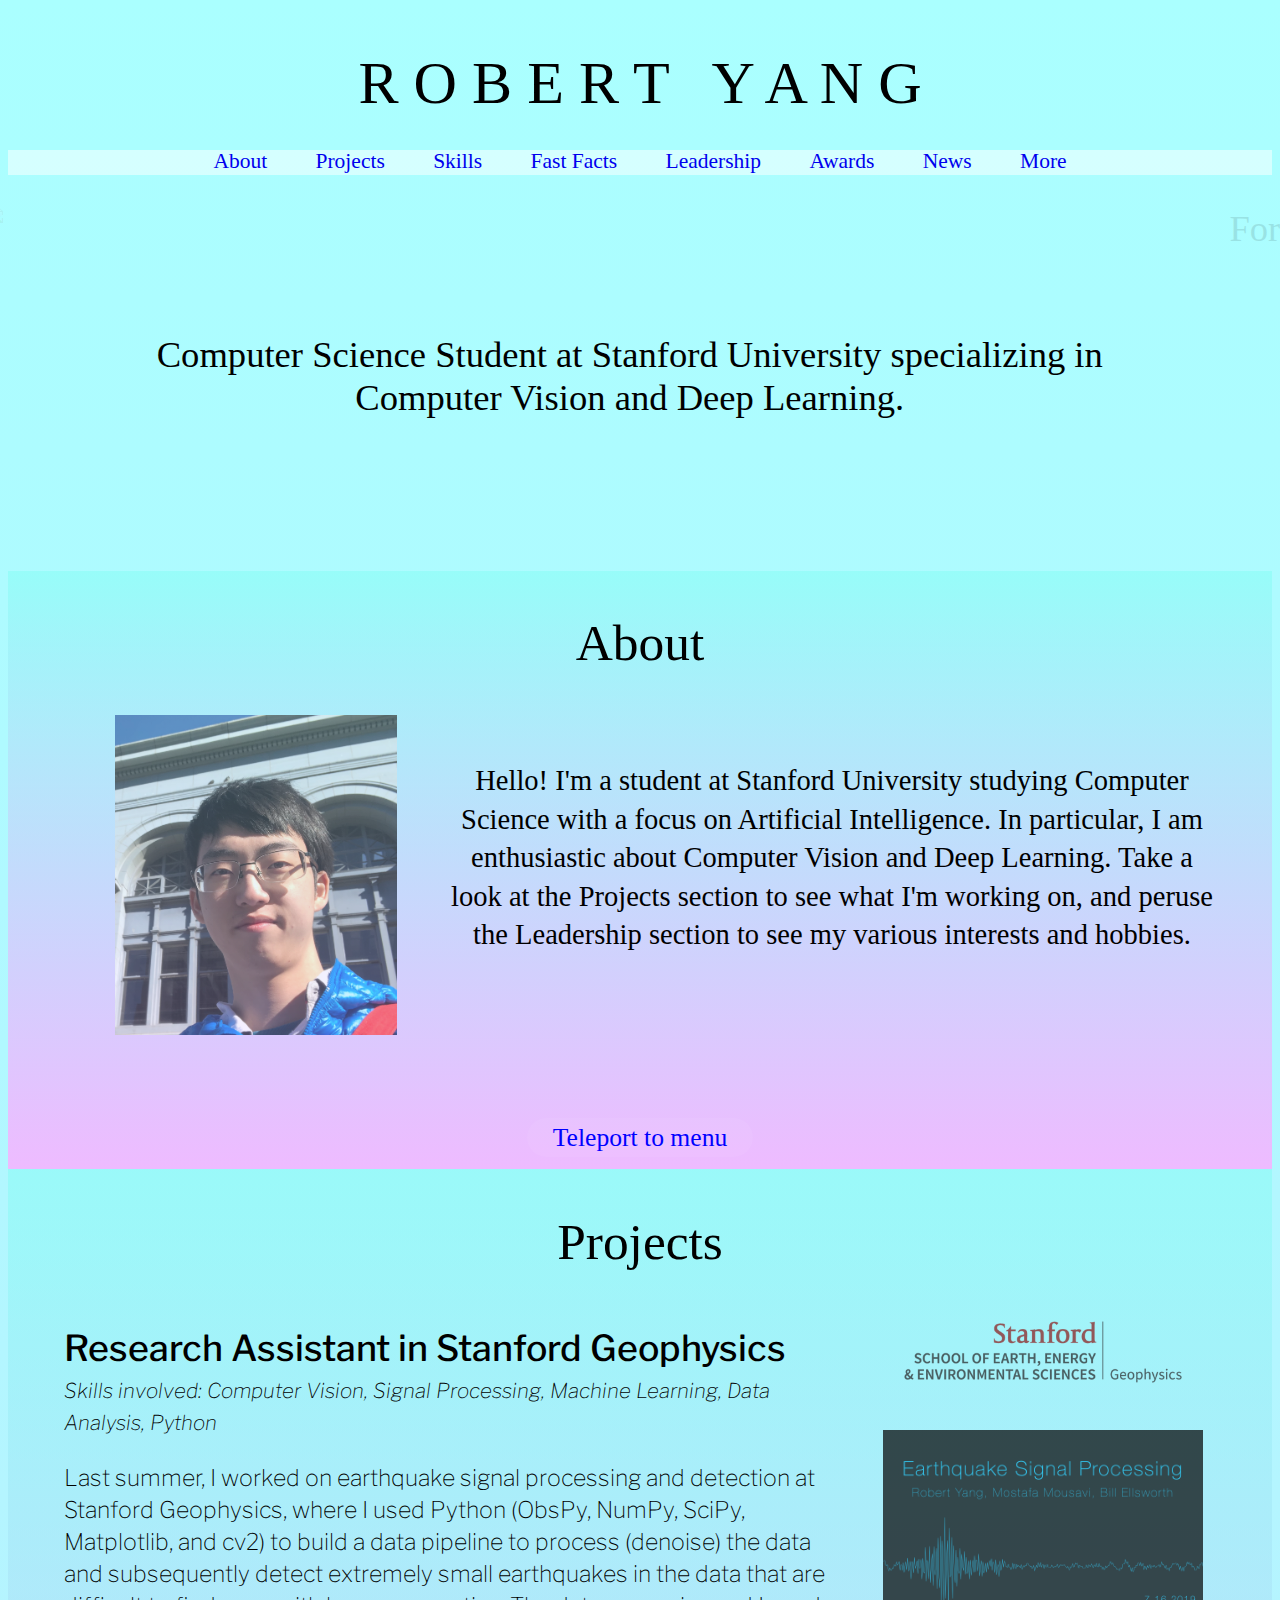
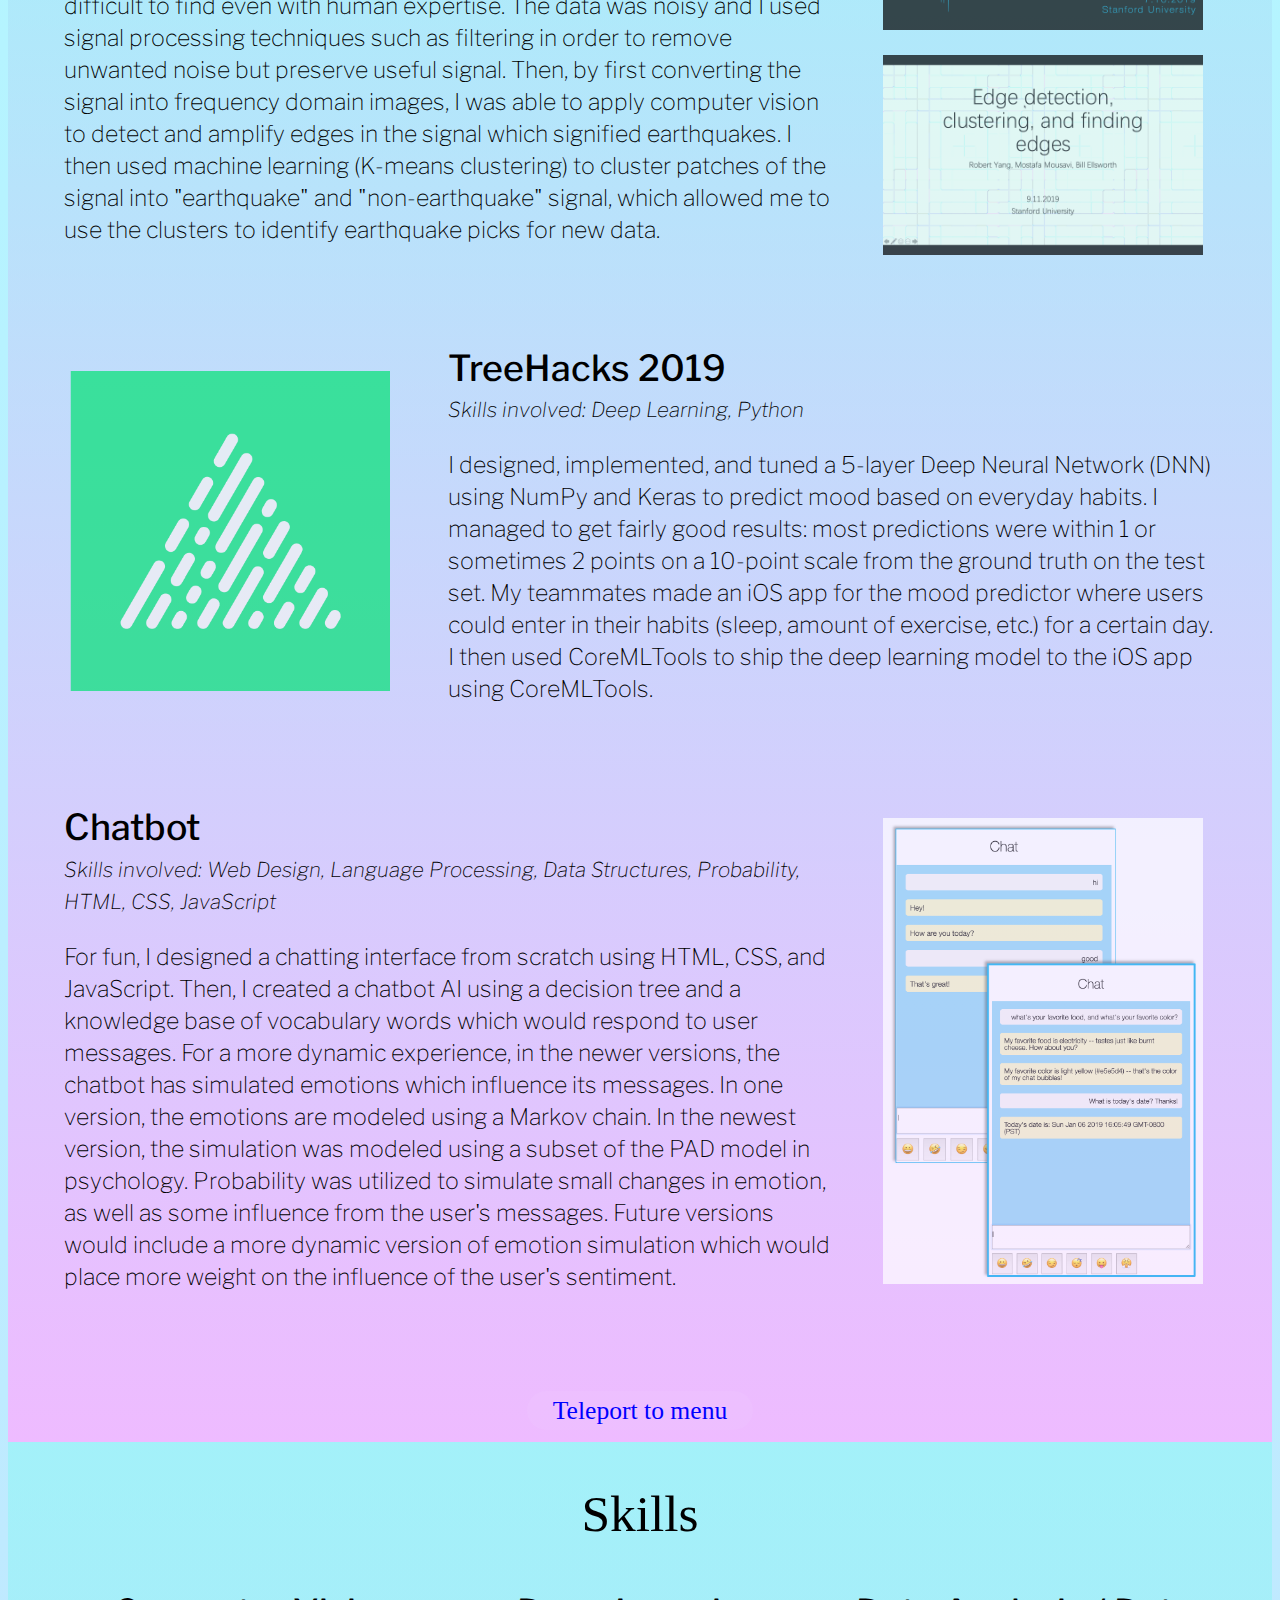
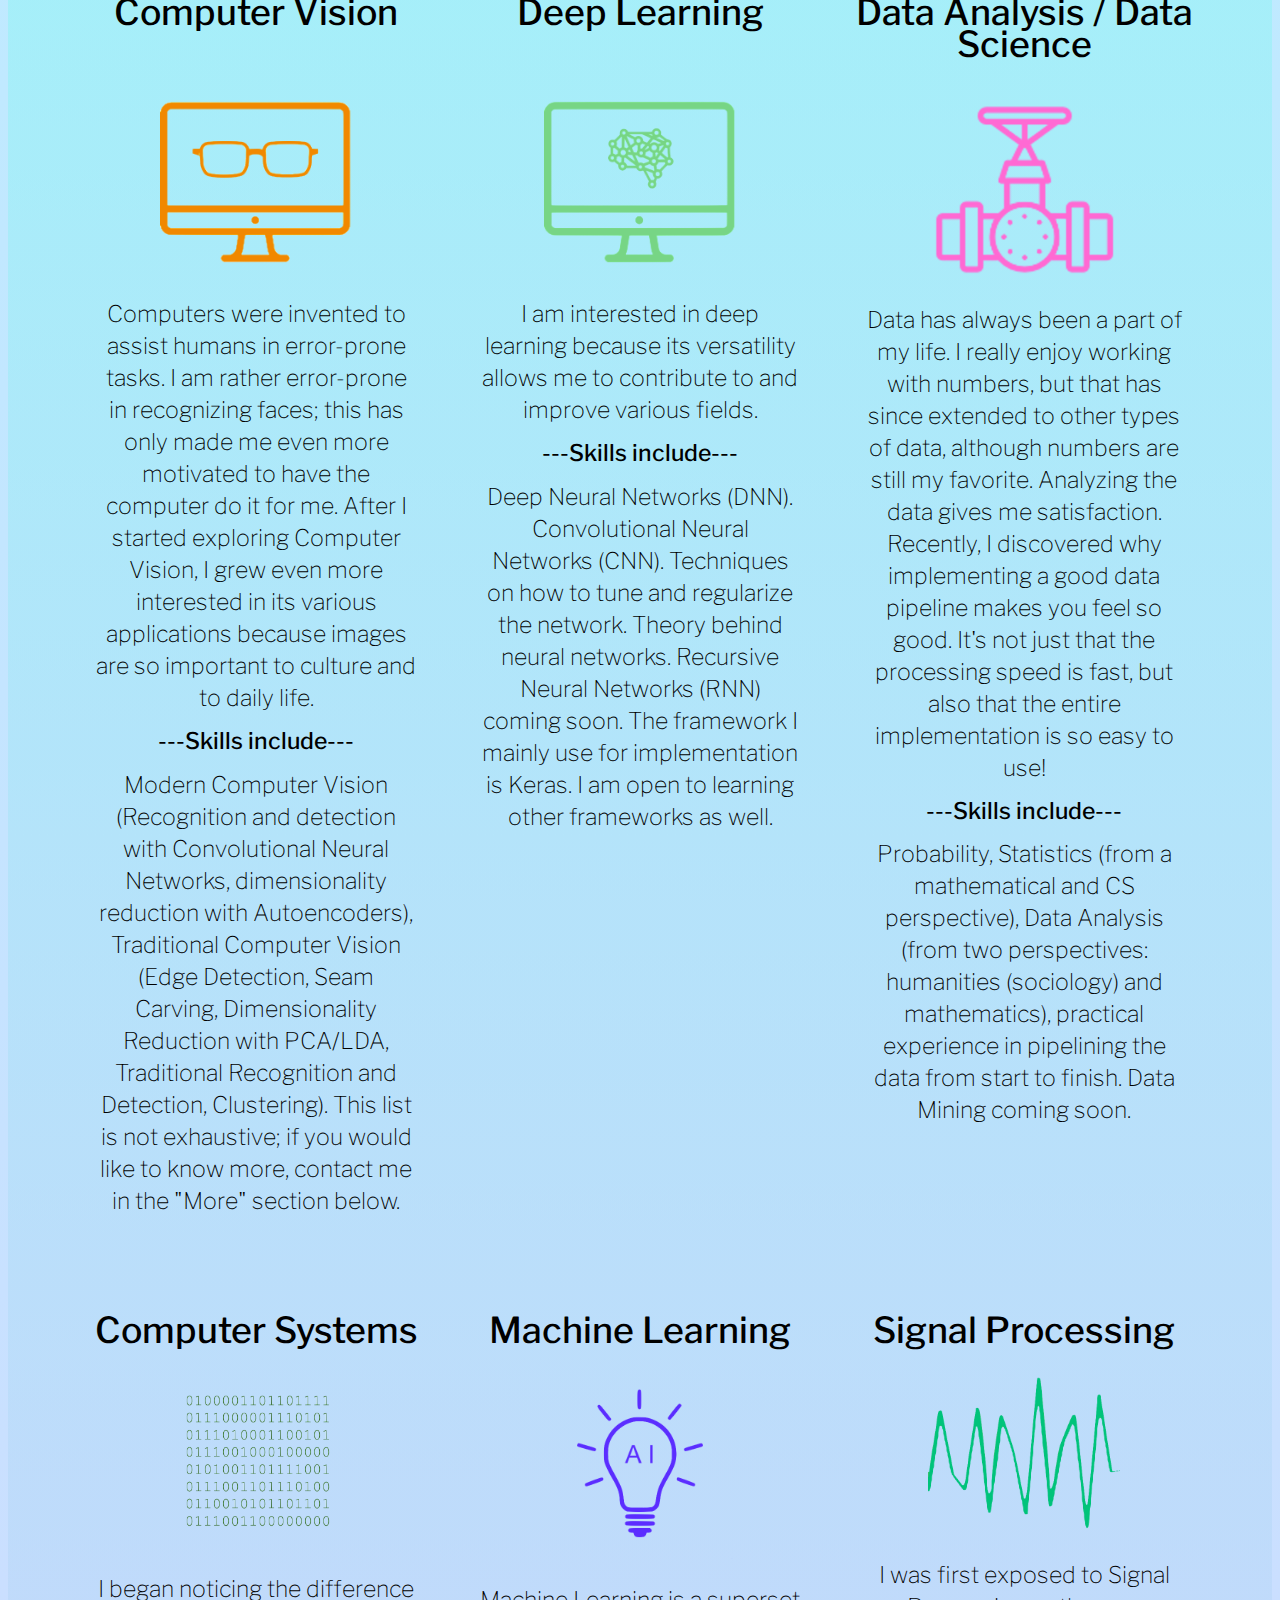
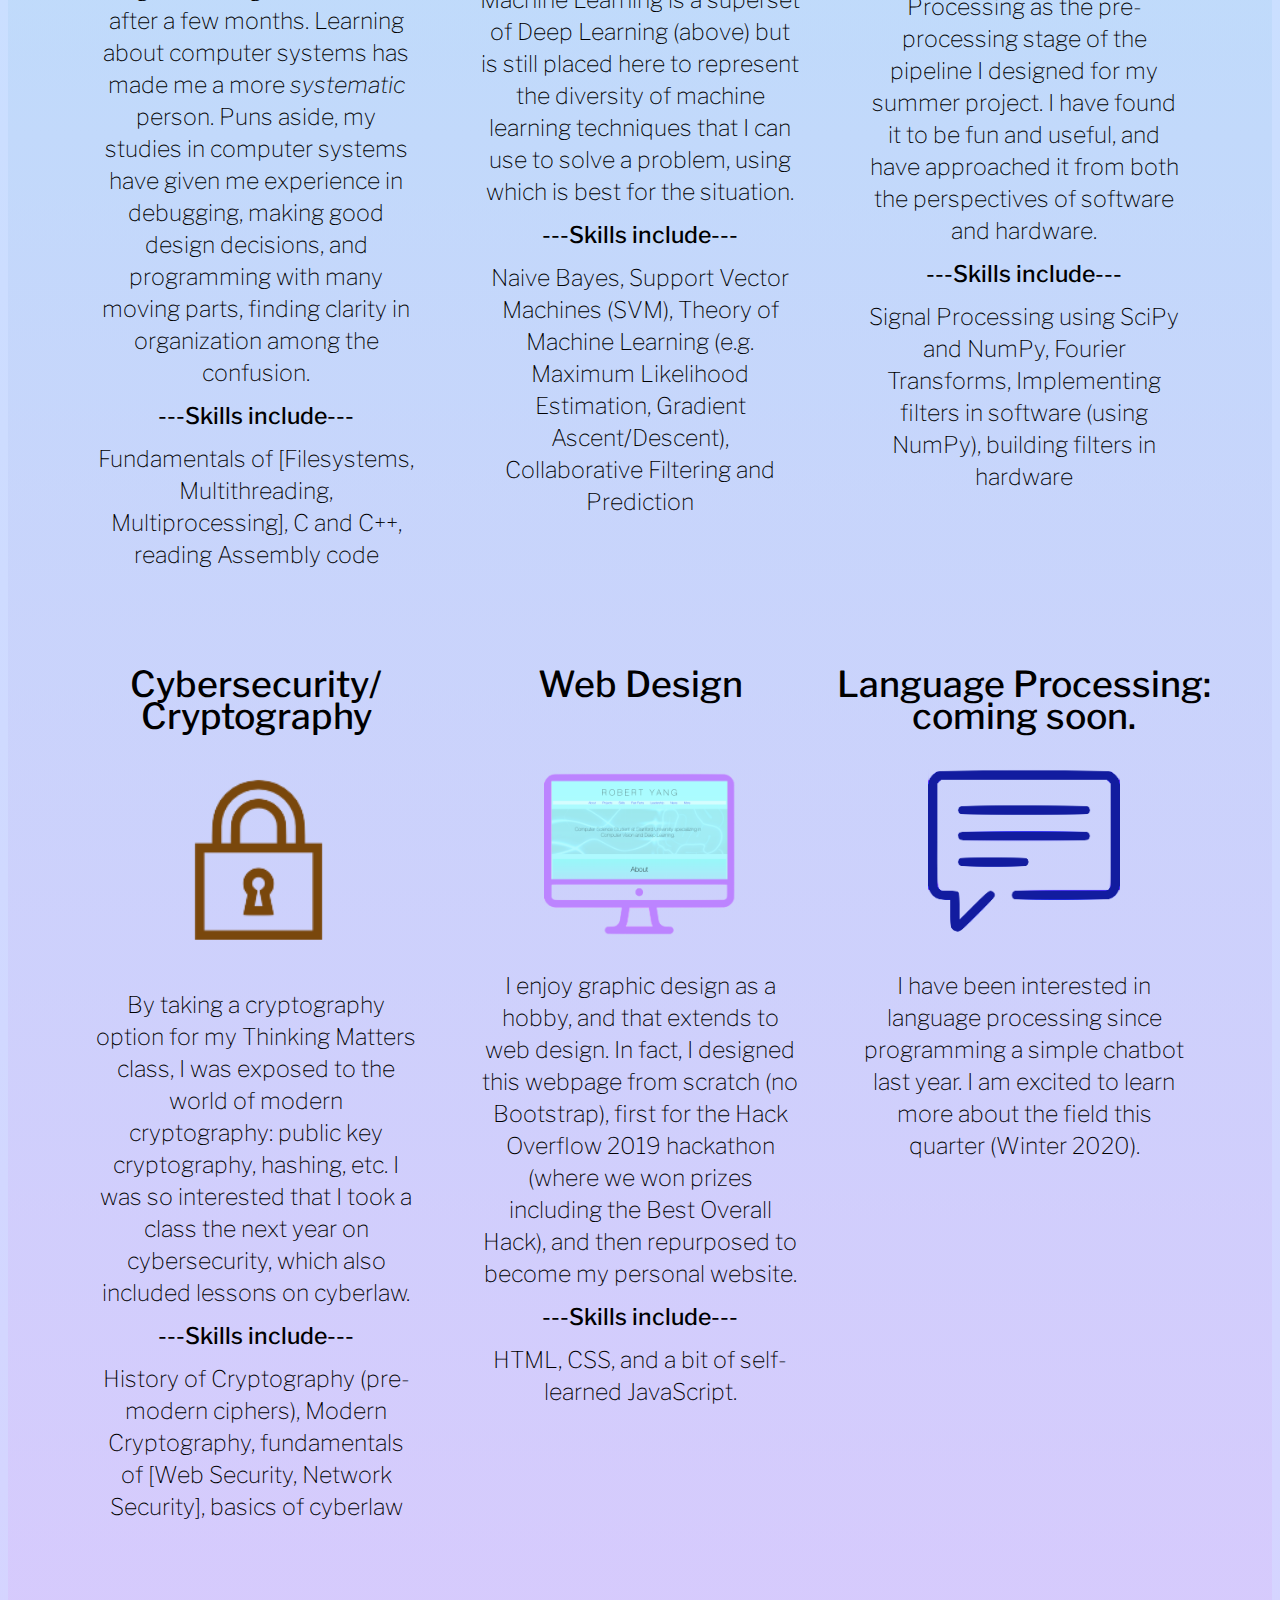
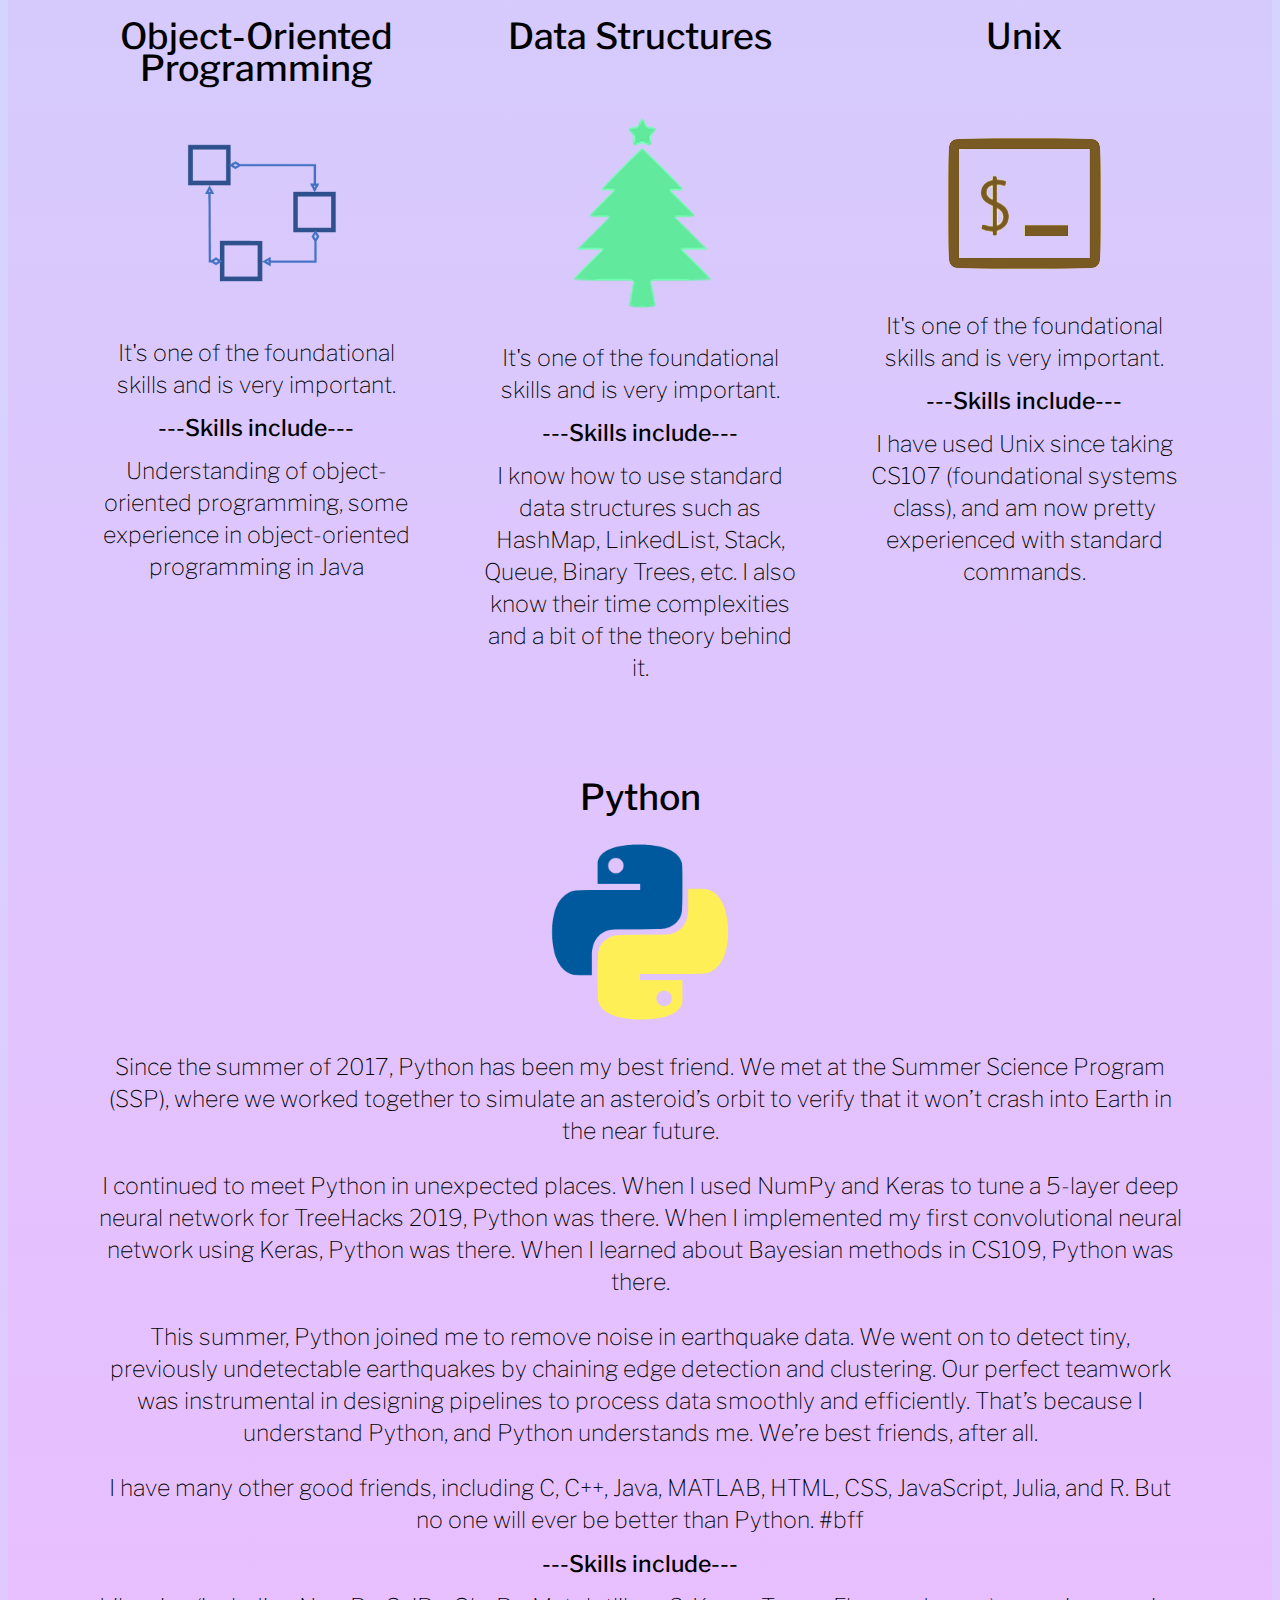
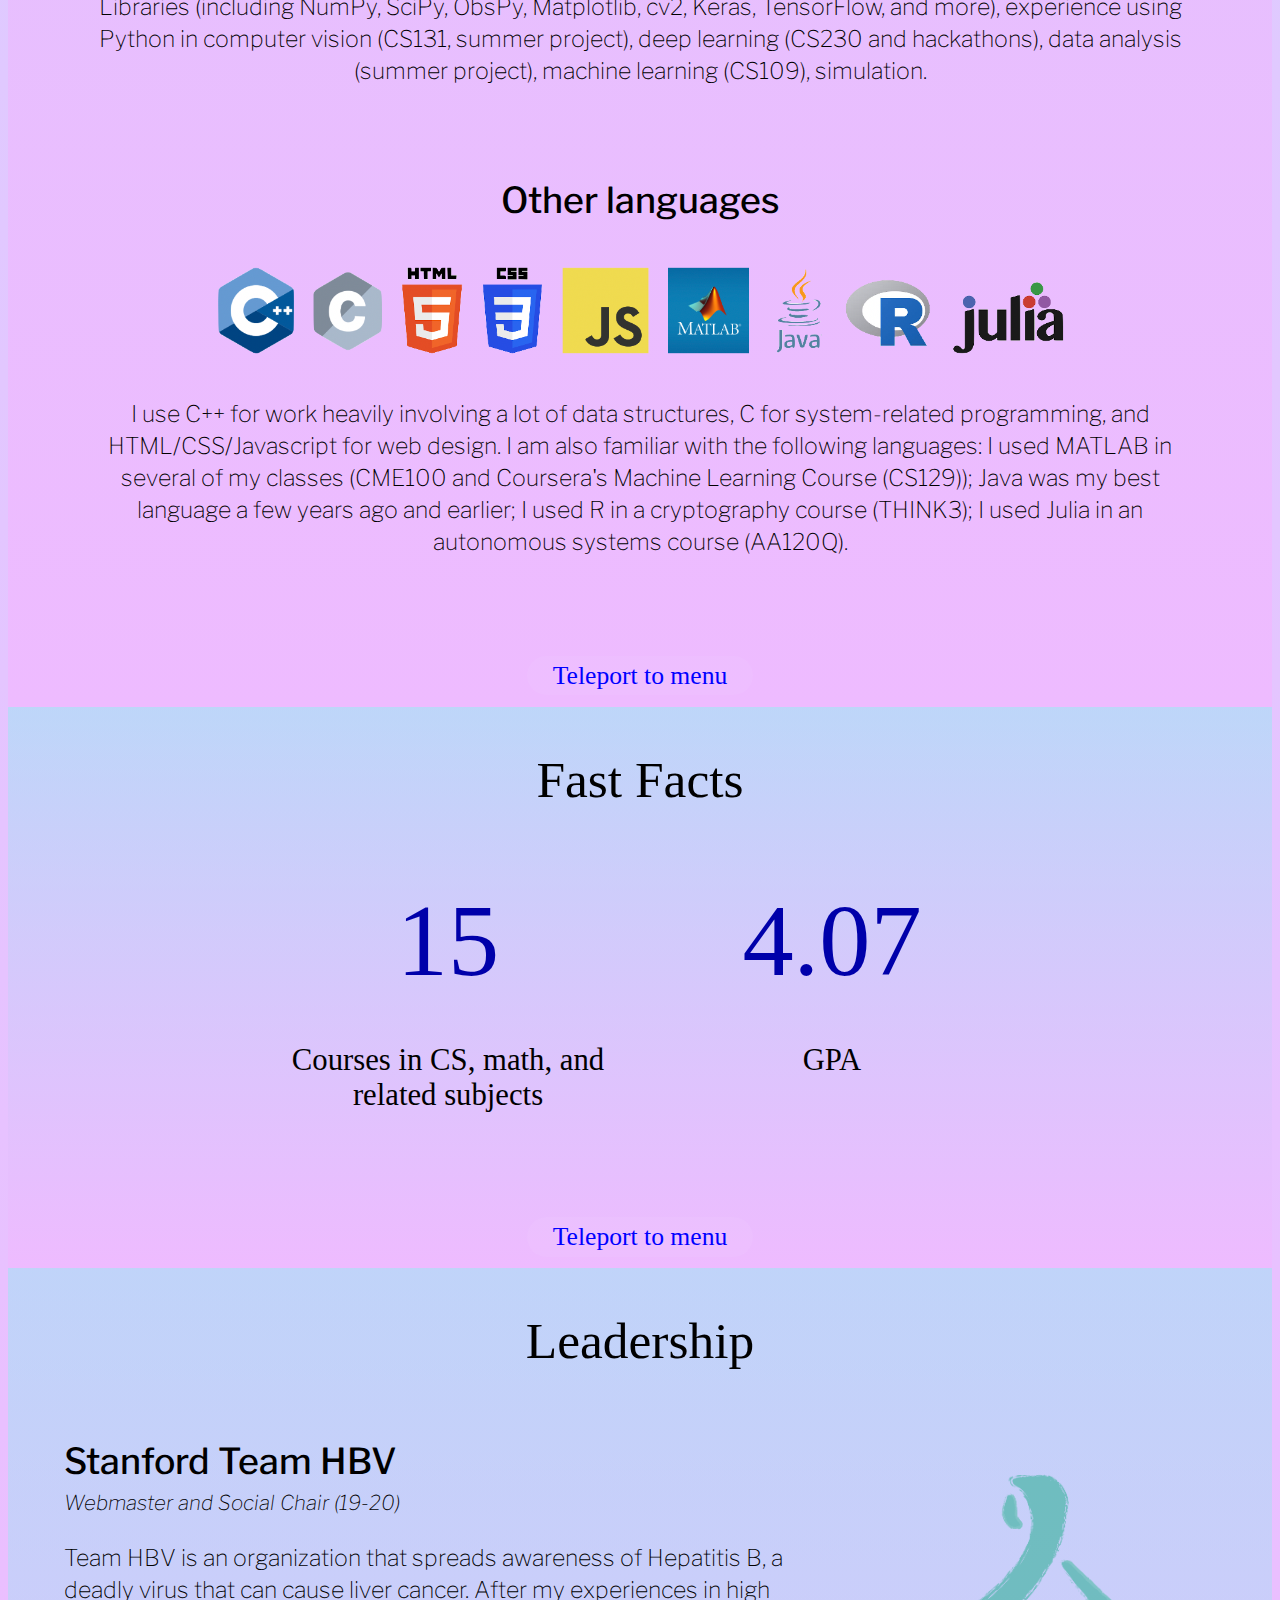
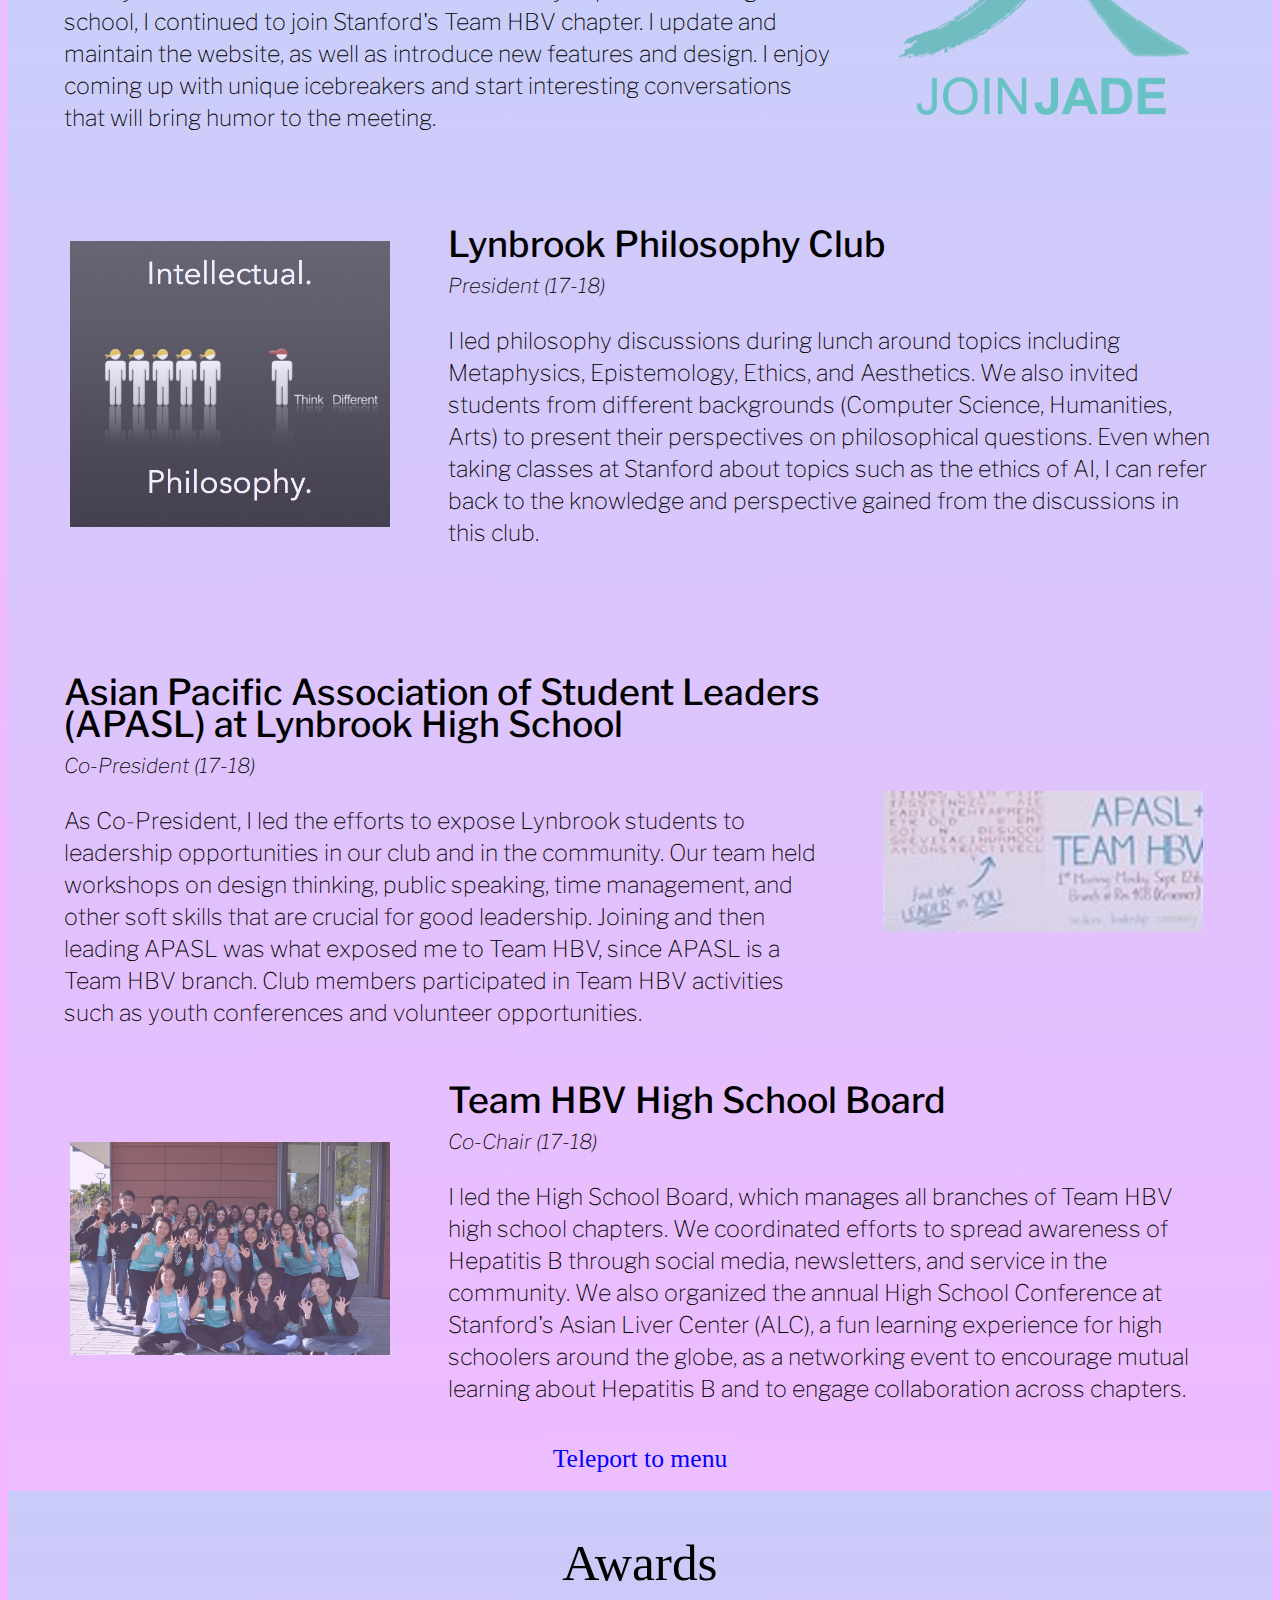
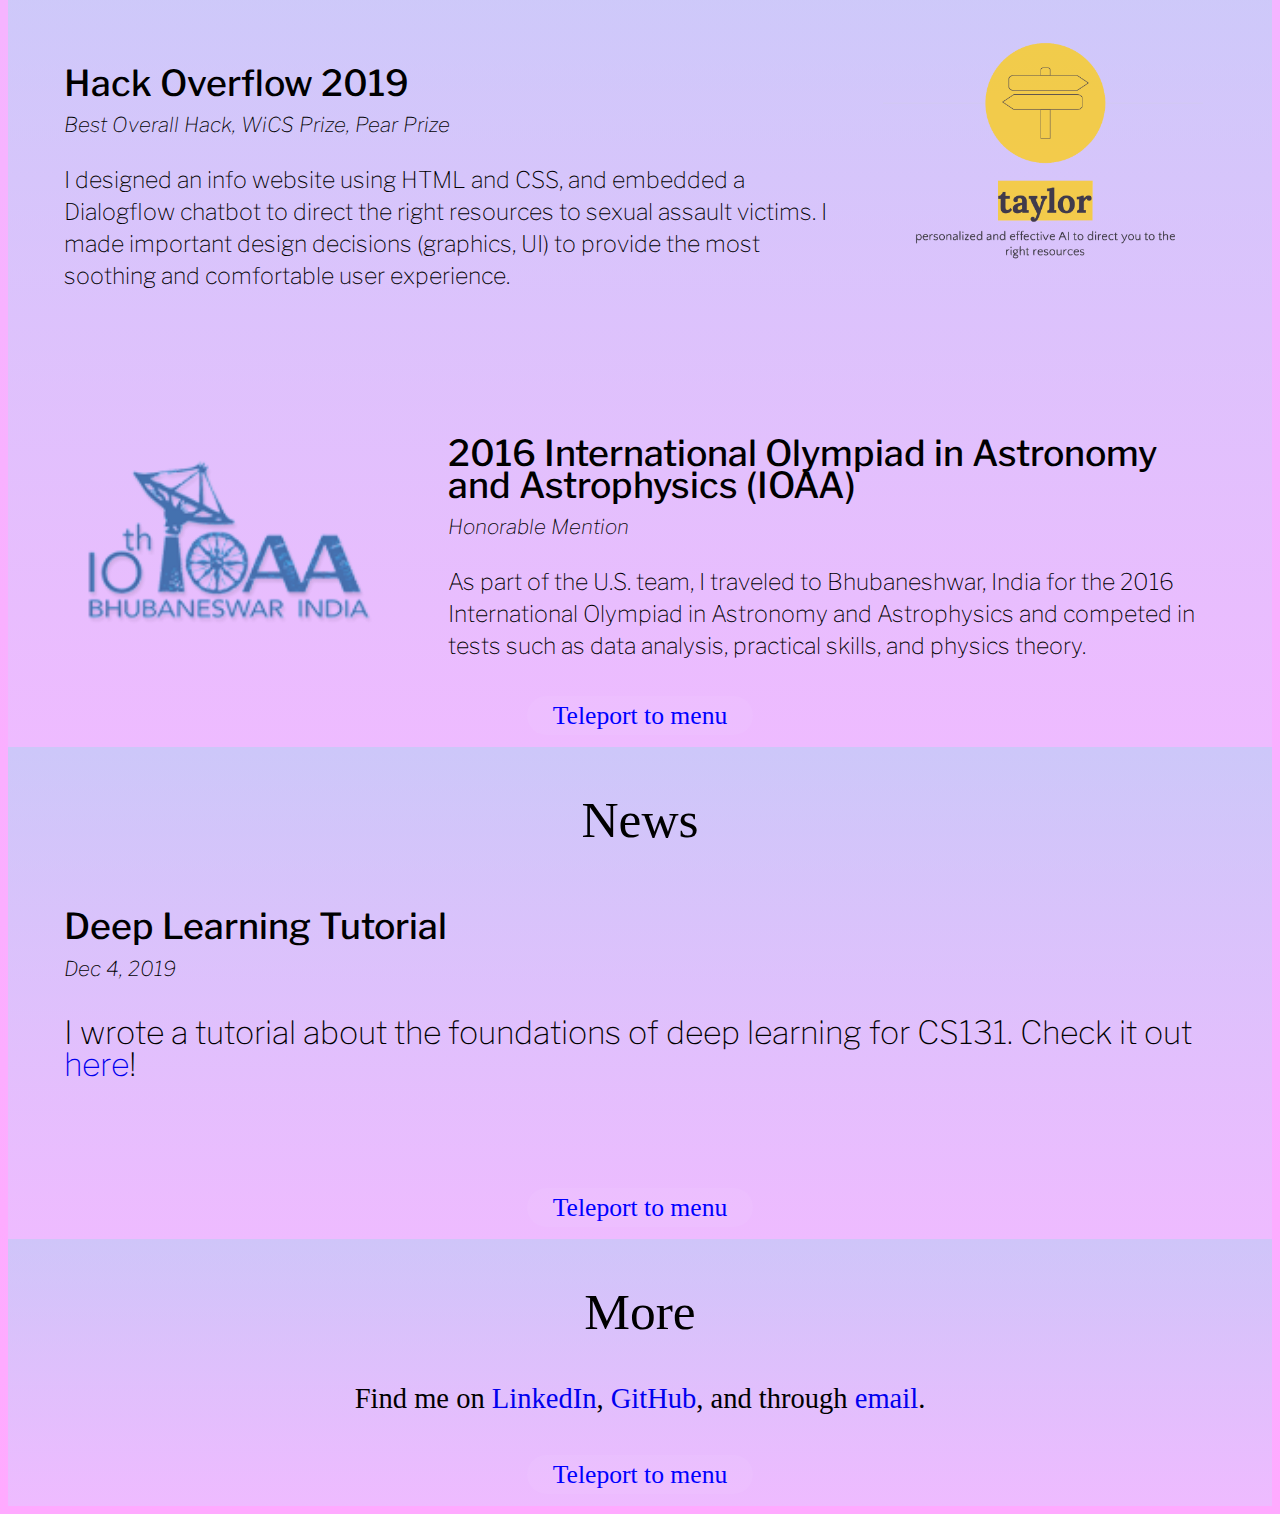
==== commit 65518e28: "Update cs_website_ver_1a.html" ====
--- a/cs_website_ver_1a.html
+++ b/cs_website_ver_1a.html
@@ -138,7 +138,7 @@
                             <section class = "section4_part2">
                                 <p class = "section4_title"> Computer Systems</p>
                                 <img class = "section4_image" src="computer_systems_logo_v3.png">
-                                <p class = "section4_text"> I began noticing the difference after a few months. Learning about computer systems has made me more <span class = "section4_nohover section4_italic"> systematic</span> person. Puns aside, my studies in computer systems have given me experience in debugging, making good design decisions, and programming with many moving parts, finding clarity in organization among the confusion.</p>
+                                <p class = "section4_text"> I began noticing the difference after a few months. Learning about computer systems has made me a more <span class = "section4_nohover section4_italic"> systematic</span> person. Puns aside, my studies in computer systems have given me experience in debugging, making good design decisions, and programming with many moving parts, finding clarity in organization among the confusion.</p>
                                 <p class = "section4_miniheader">---Skills include---</p>
                                 <p class = "section4_text">Fundamentals of [Filesystems, Multithreading, Multiprocessing], C and C++, reading Assembly code</p>
                             </section>
--- a/cs_website_ver_1a.css
+++ b/cs_website_ver_1a.css
@@ -199,6 +199,7 @@
     display: flex;
     overflow: auto;
     justify-content: center;
+    overflow: hidden;
 }
 
 .section2_inside_flex{
@@ -289,6 +290,7 @@
    display: flex;
    overflow: auto;
    justify-content: center;
+   overflow: hidden;
 }
 
 .section3_inside_flex{
@@ -396,6 +398,7 @@
    display: flex;
    overflow: auto;
    justify-content: center;
+   overflow: hidden;
 }
 
 .section4_inside_flex{
@@ -466,6 +469,7 @@
     display: flex;
     overflow: auto;
     justify-content: center;
+    overflow: hidden;
 }
 
 .section5_inside_flex{
@@ -539,6 +543,7 @@
    display: flex;
    overflow: auto;
    justify-content: center;
+   overflow: hidden;
 }
 
 .section6_inside_flex{
@@ -661,6 +666,7 @@
    display: flex;
    overflow: auto;
    justify-content: center;
+   overflow: hidden;
 }
 
 .section7_inside_flex{
@@ -758,6 +764,7 @@
    display: flex;
    overflow: auto;
    justify-content: center;
+   overflow: hidden;
 }
 
 .section8_inside_flex{
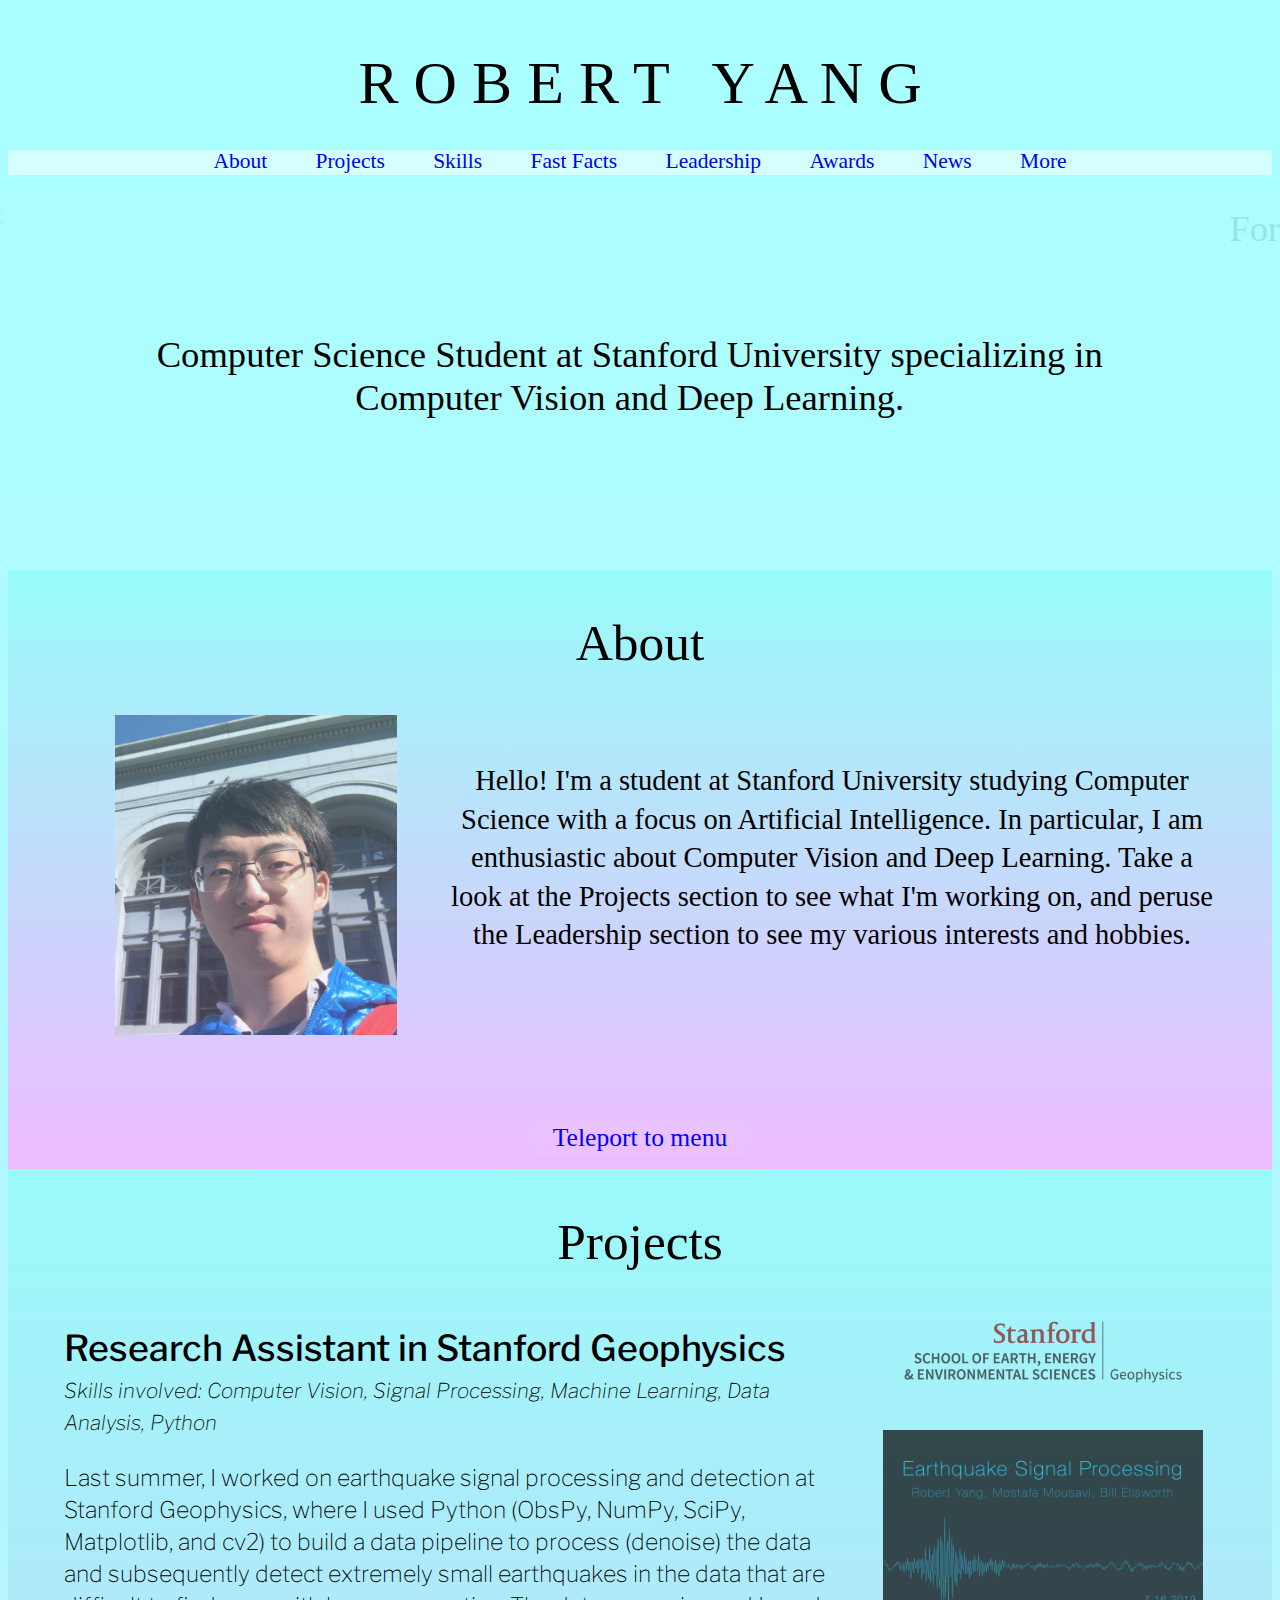
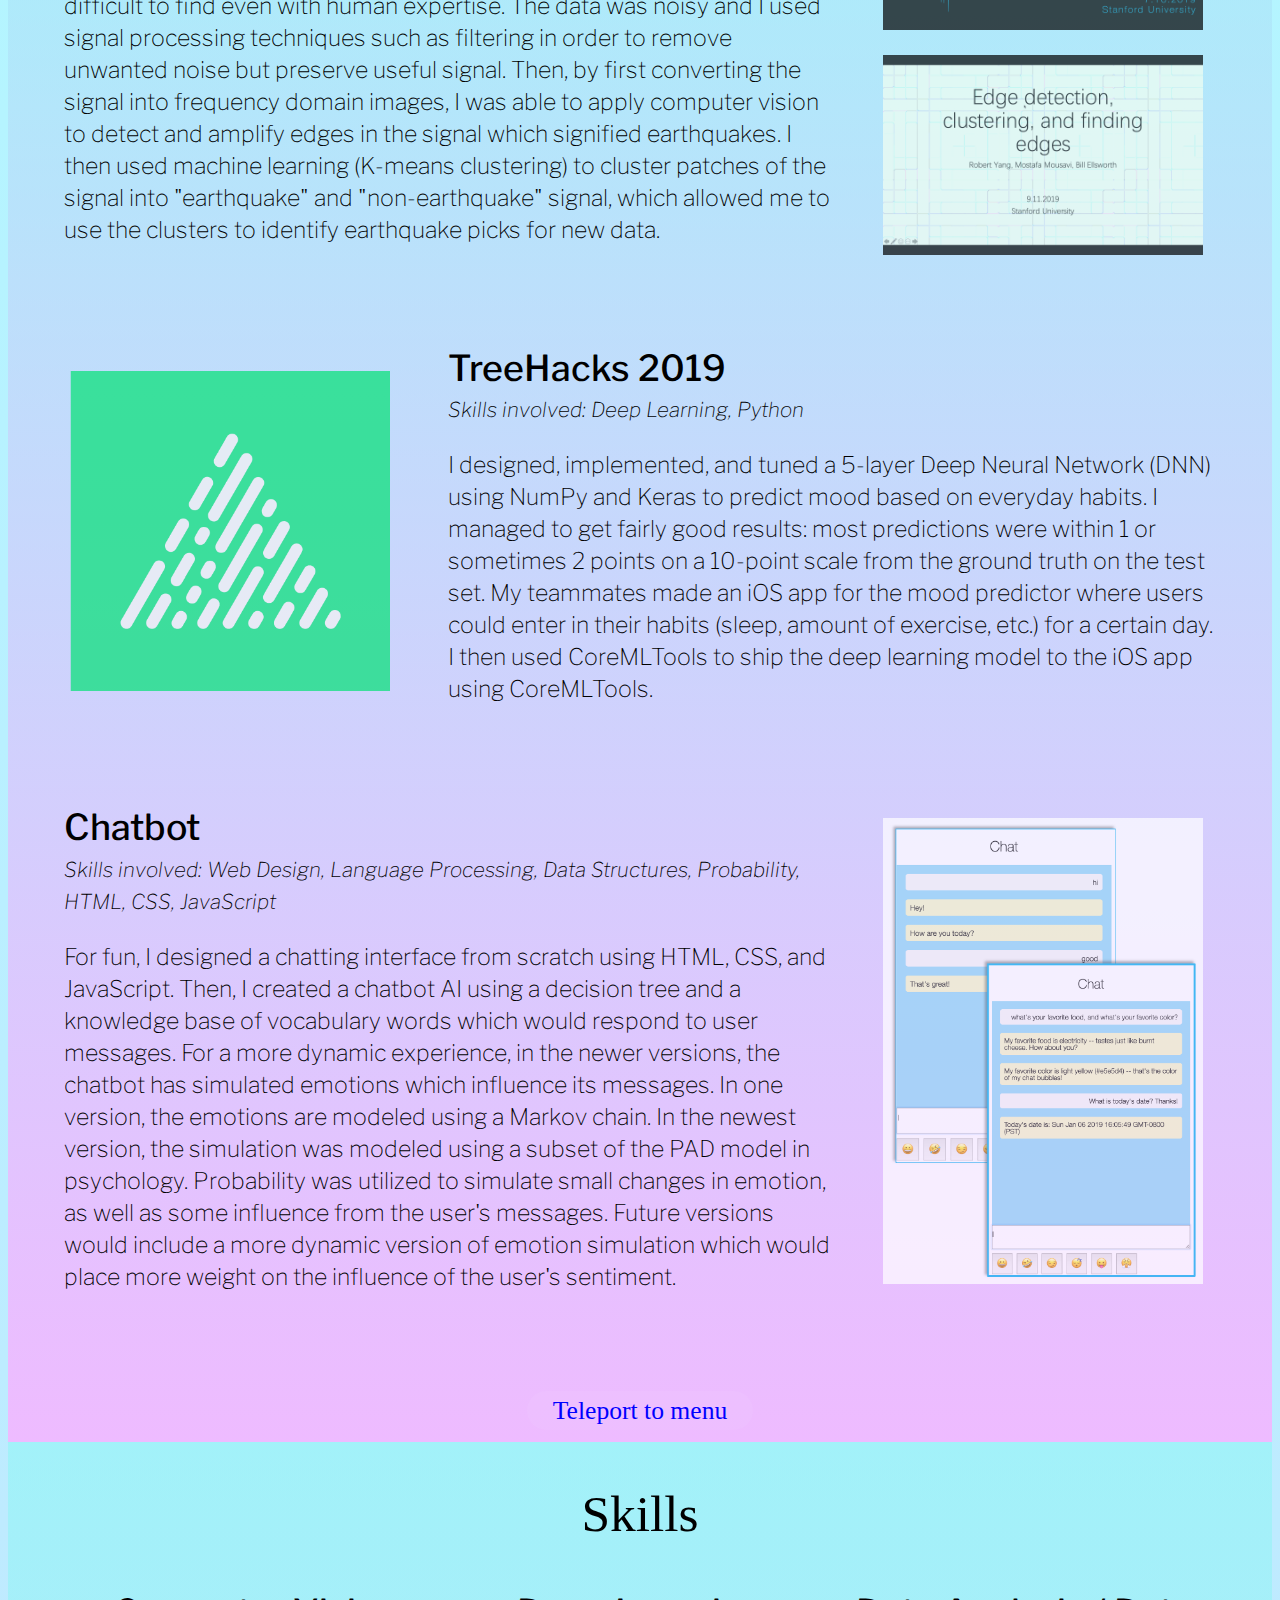
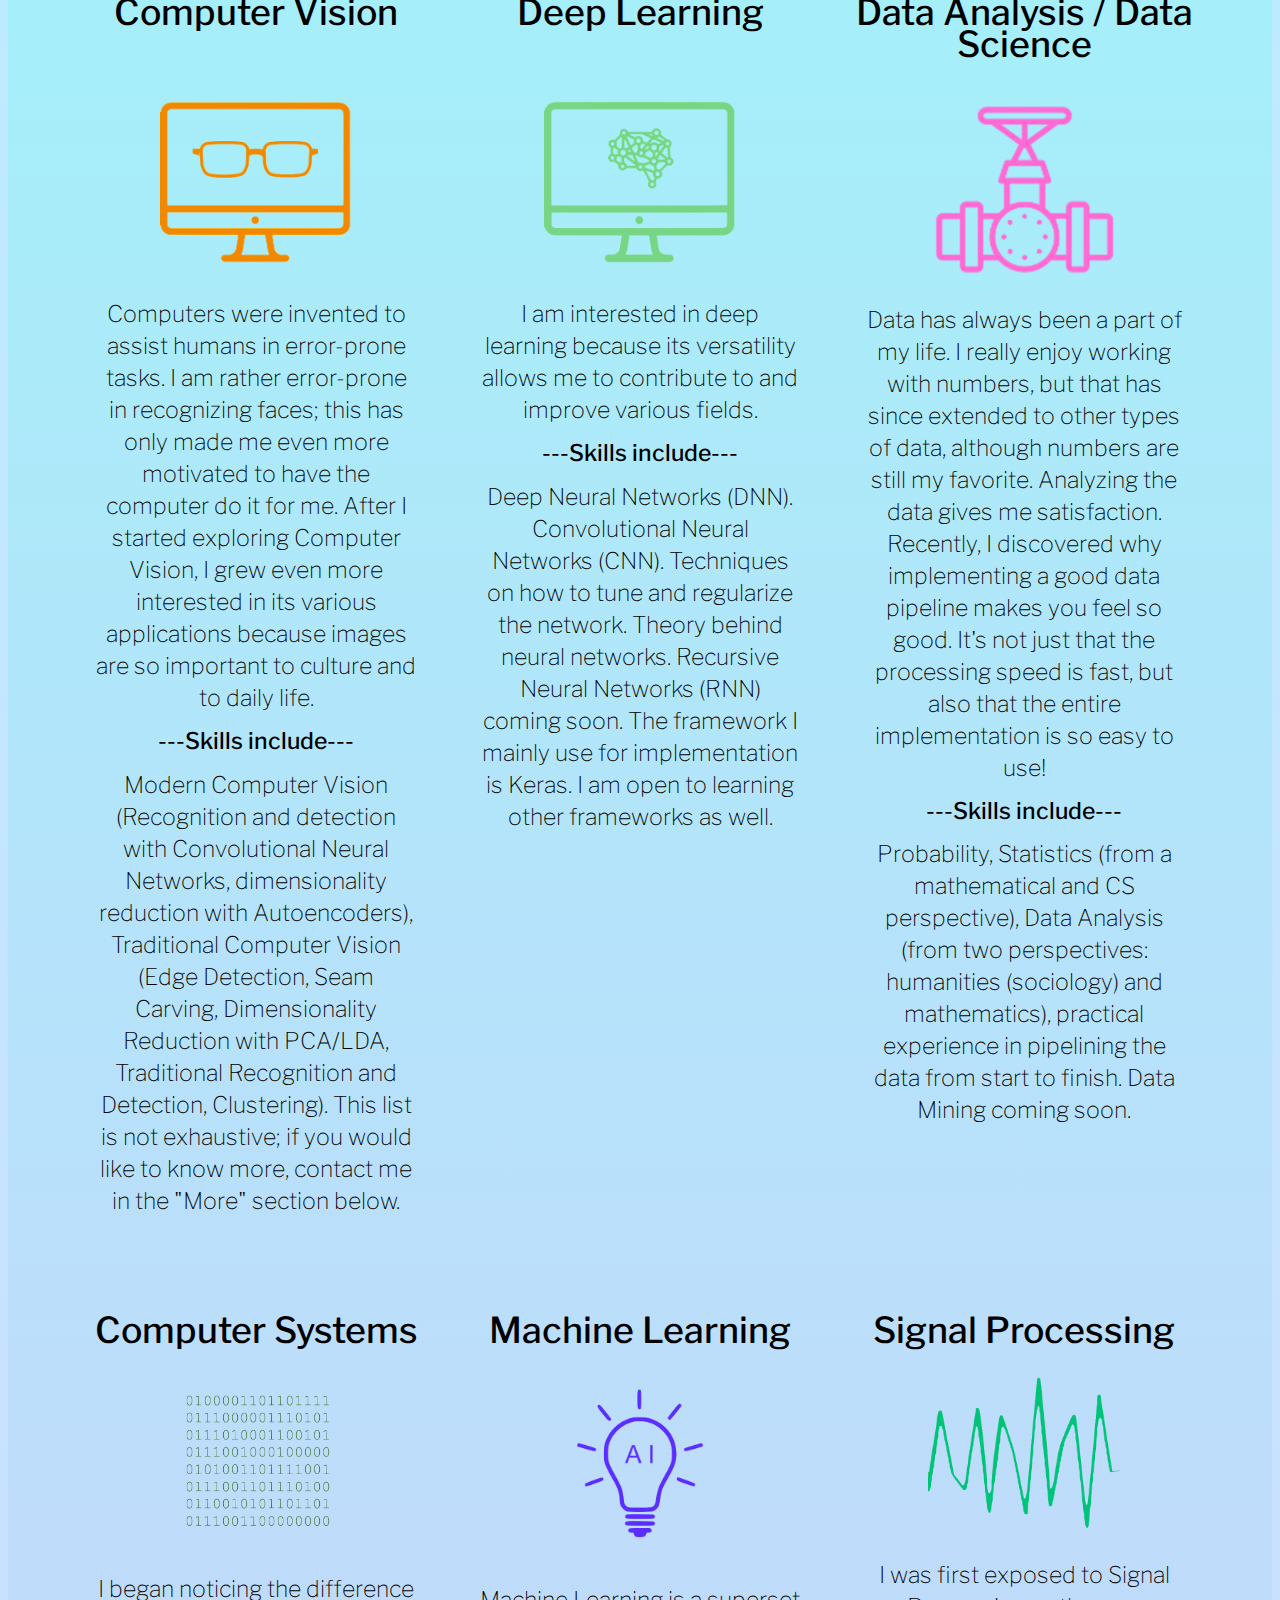
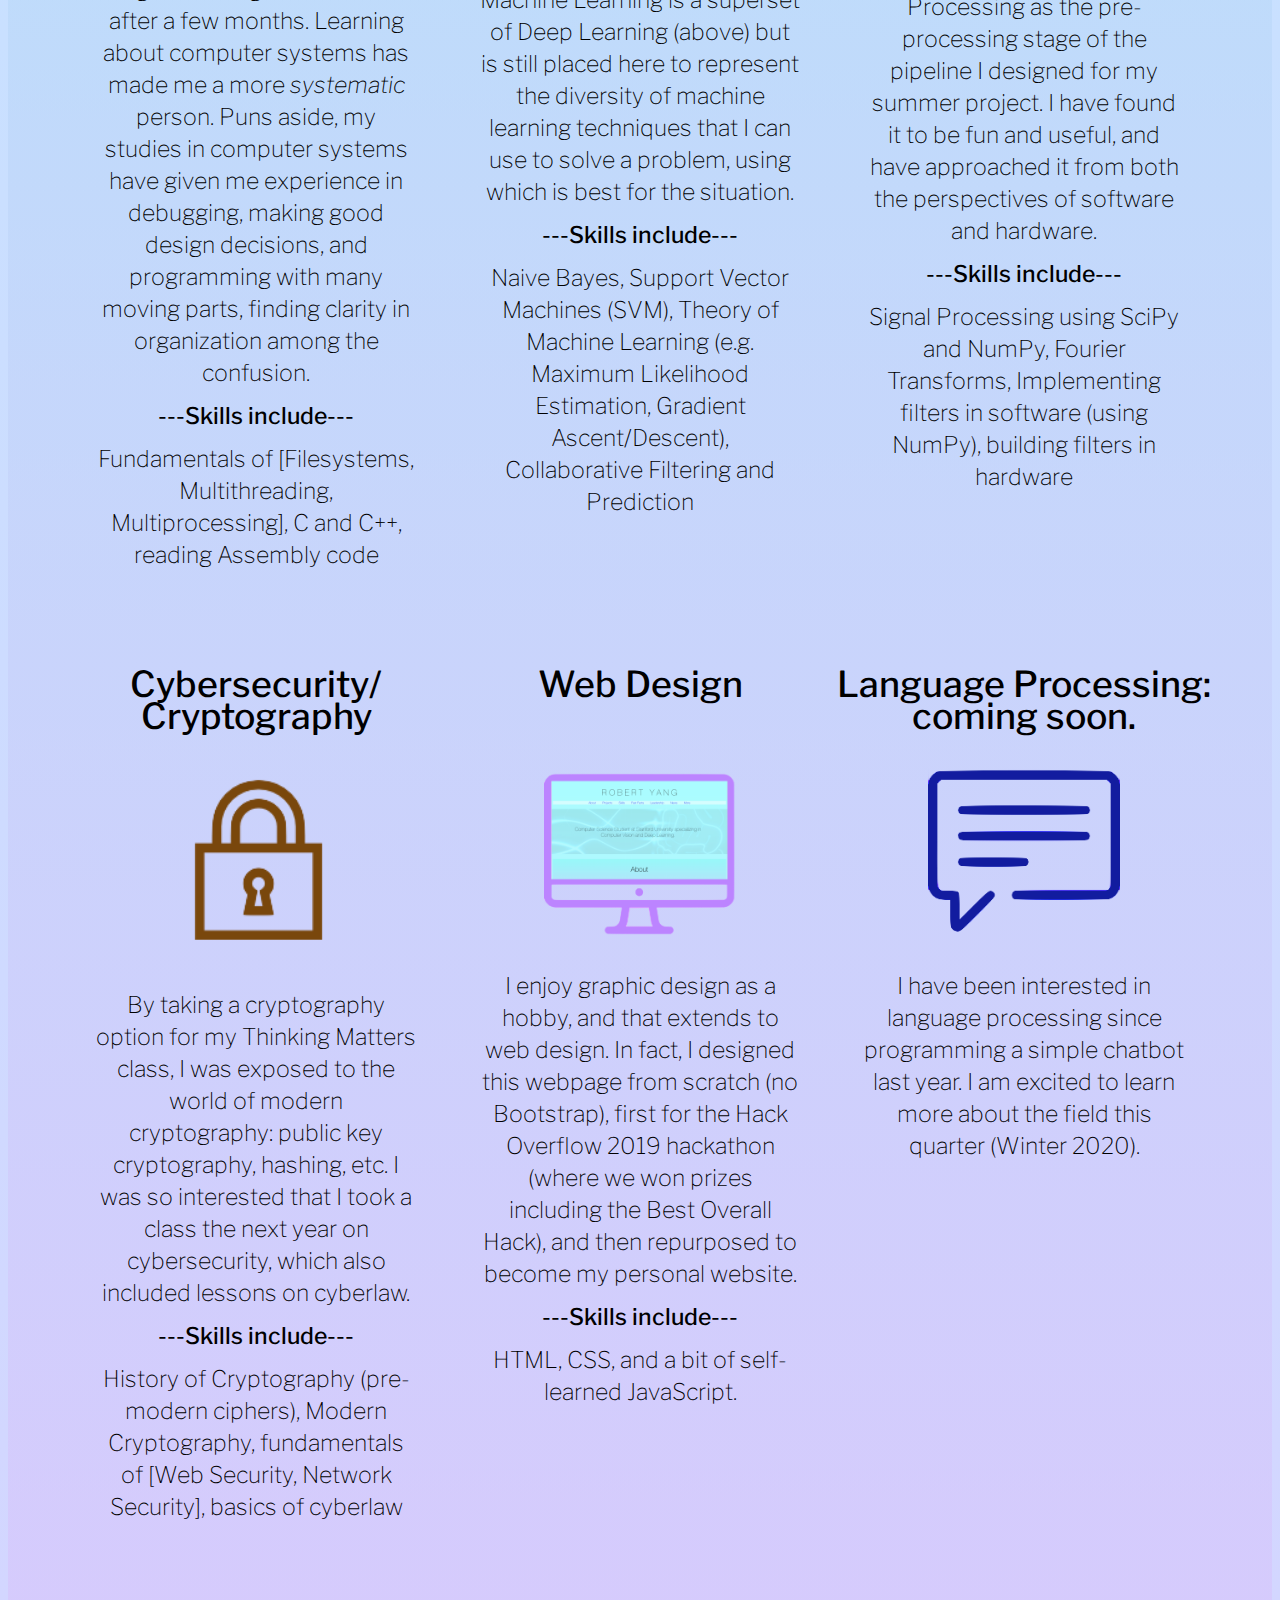
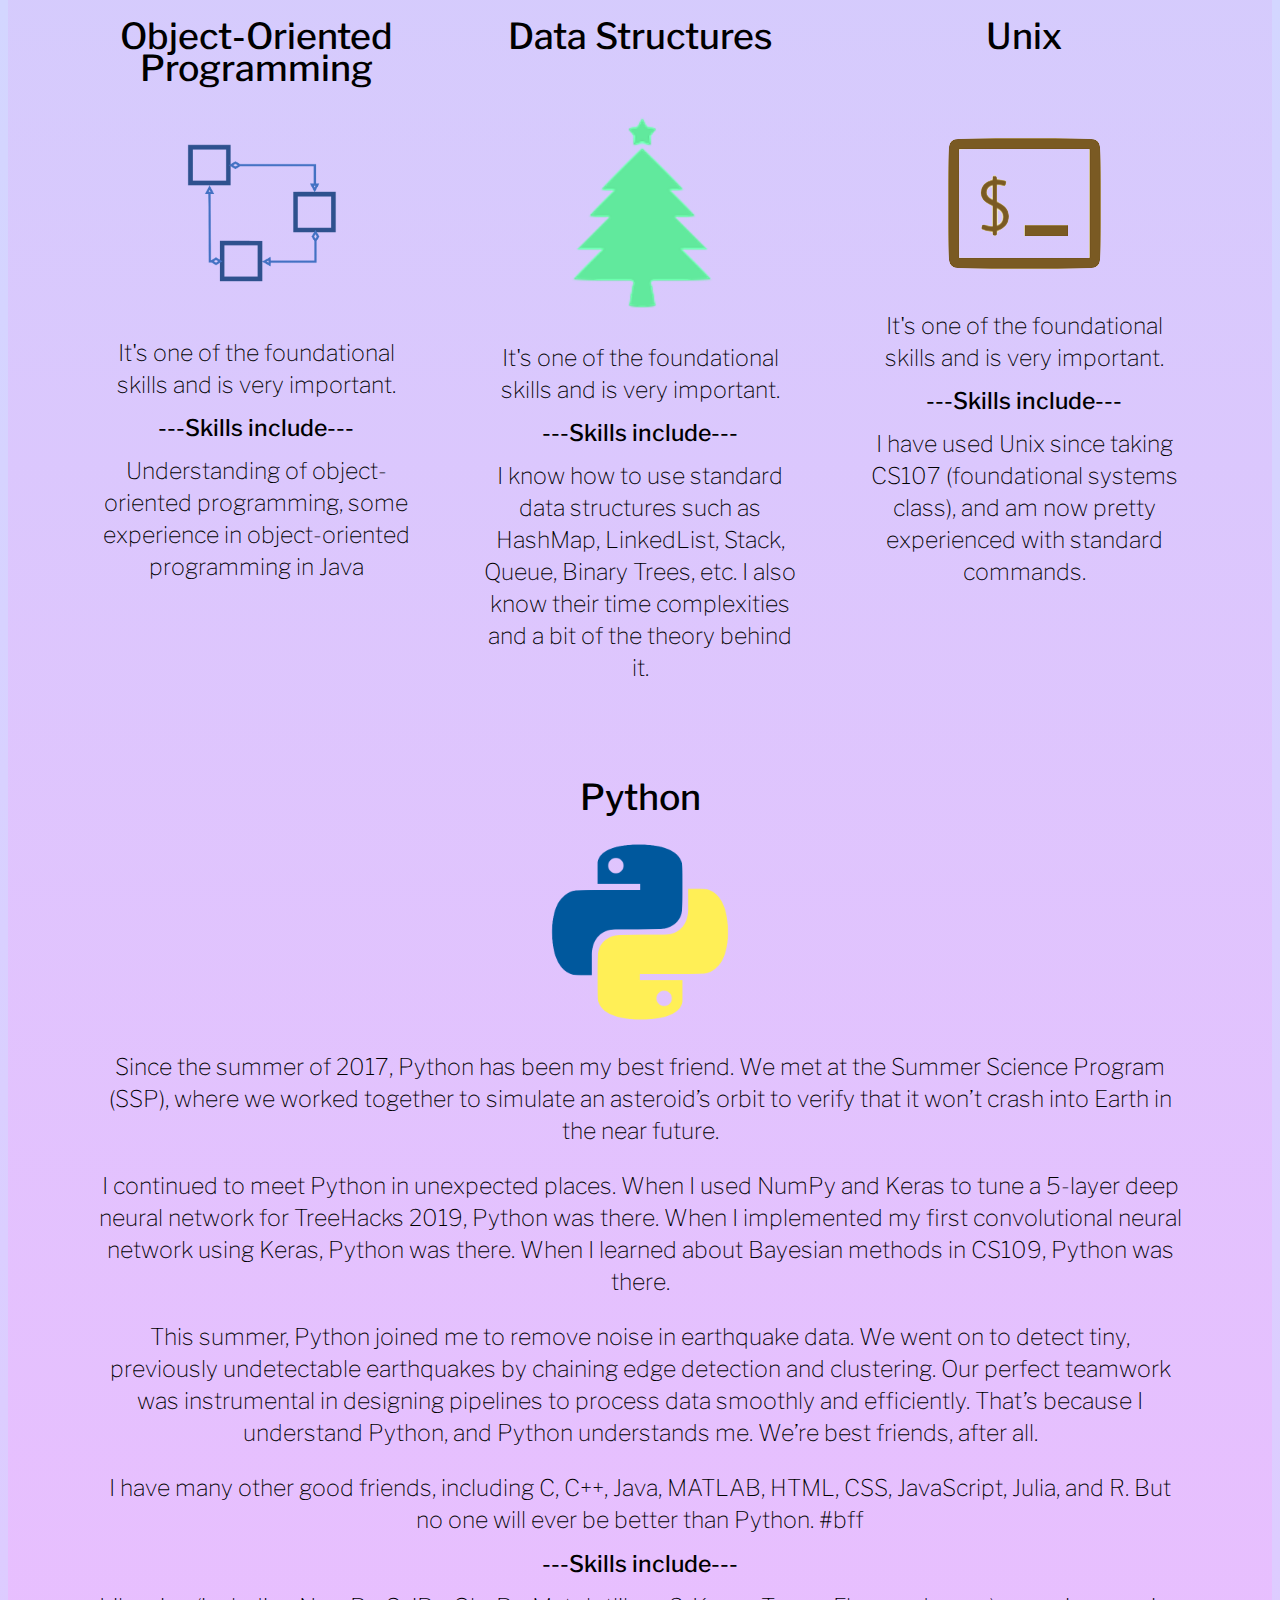
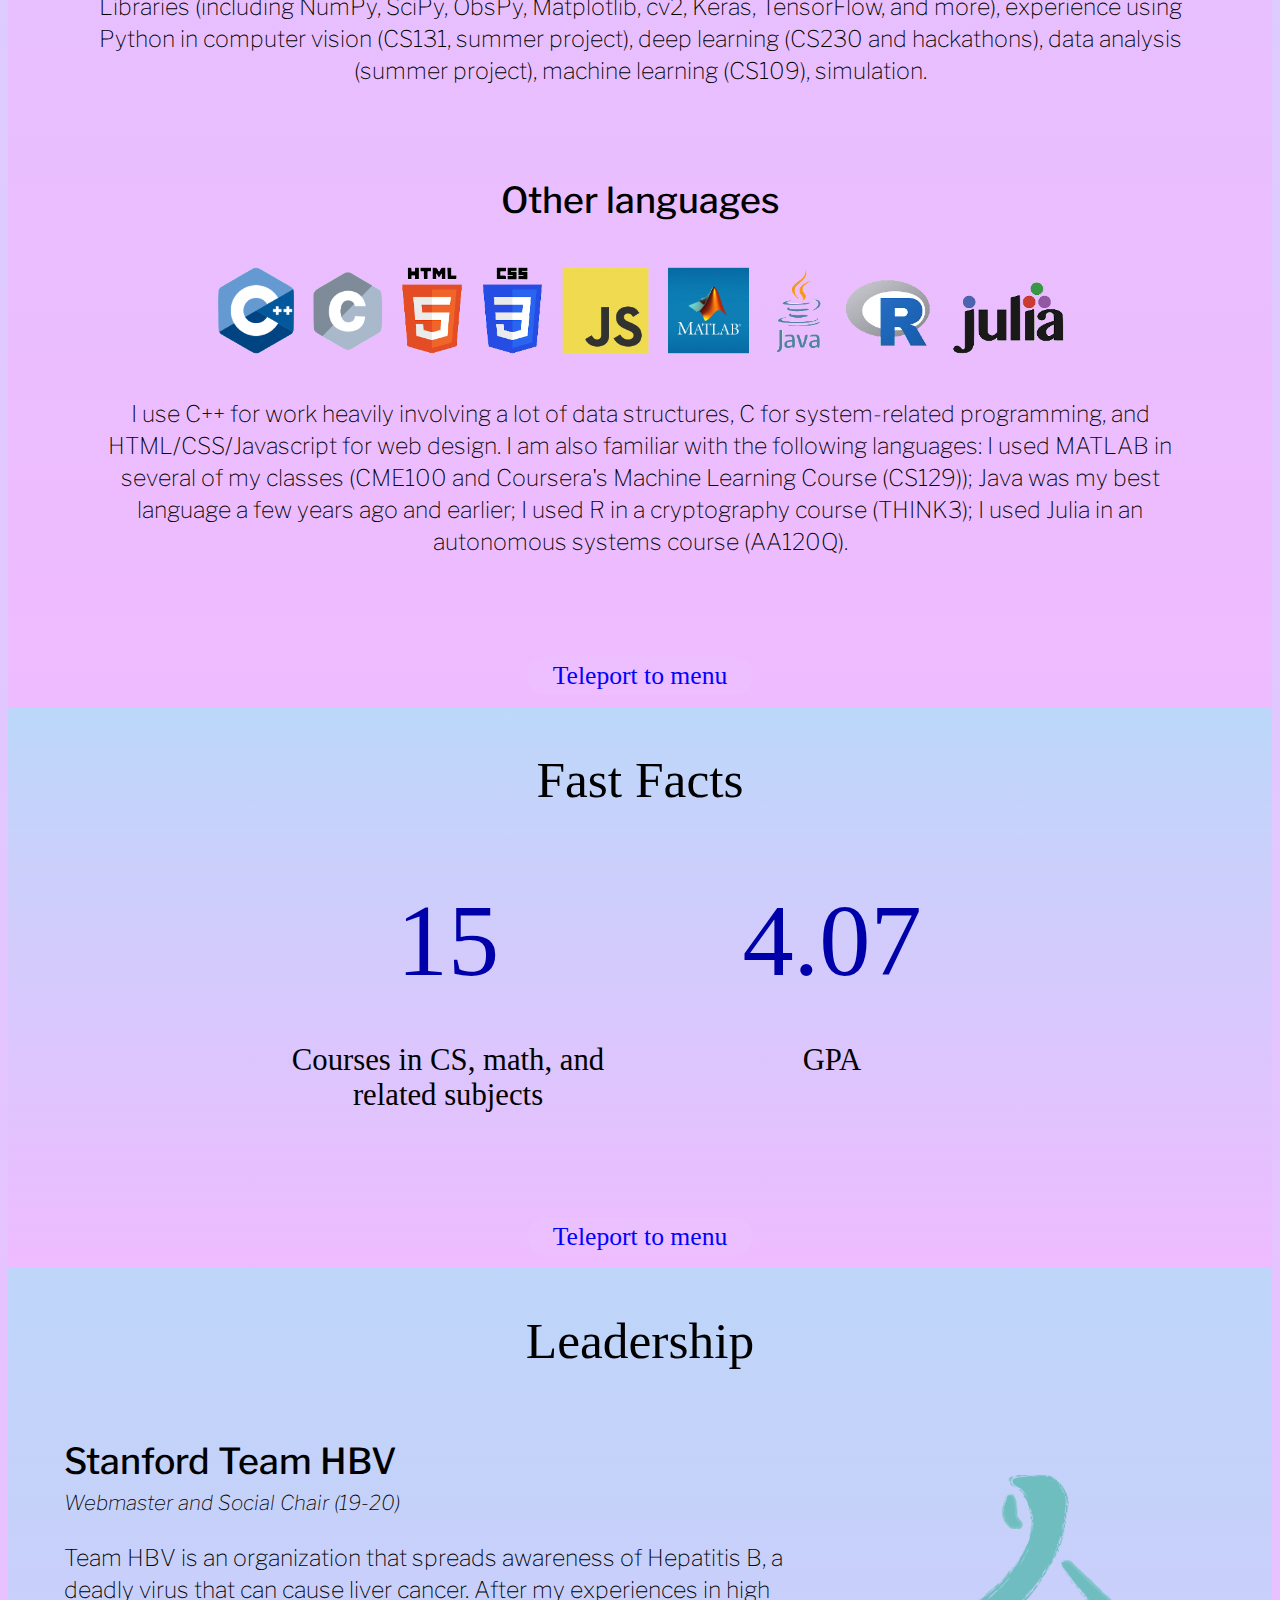
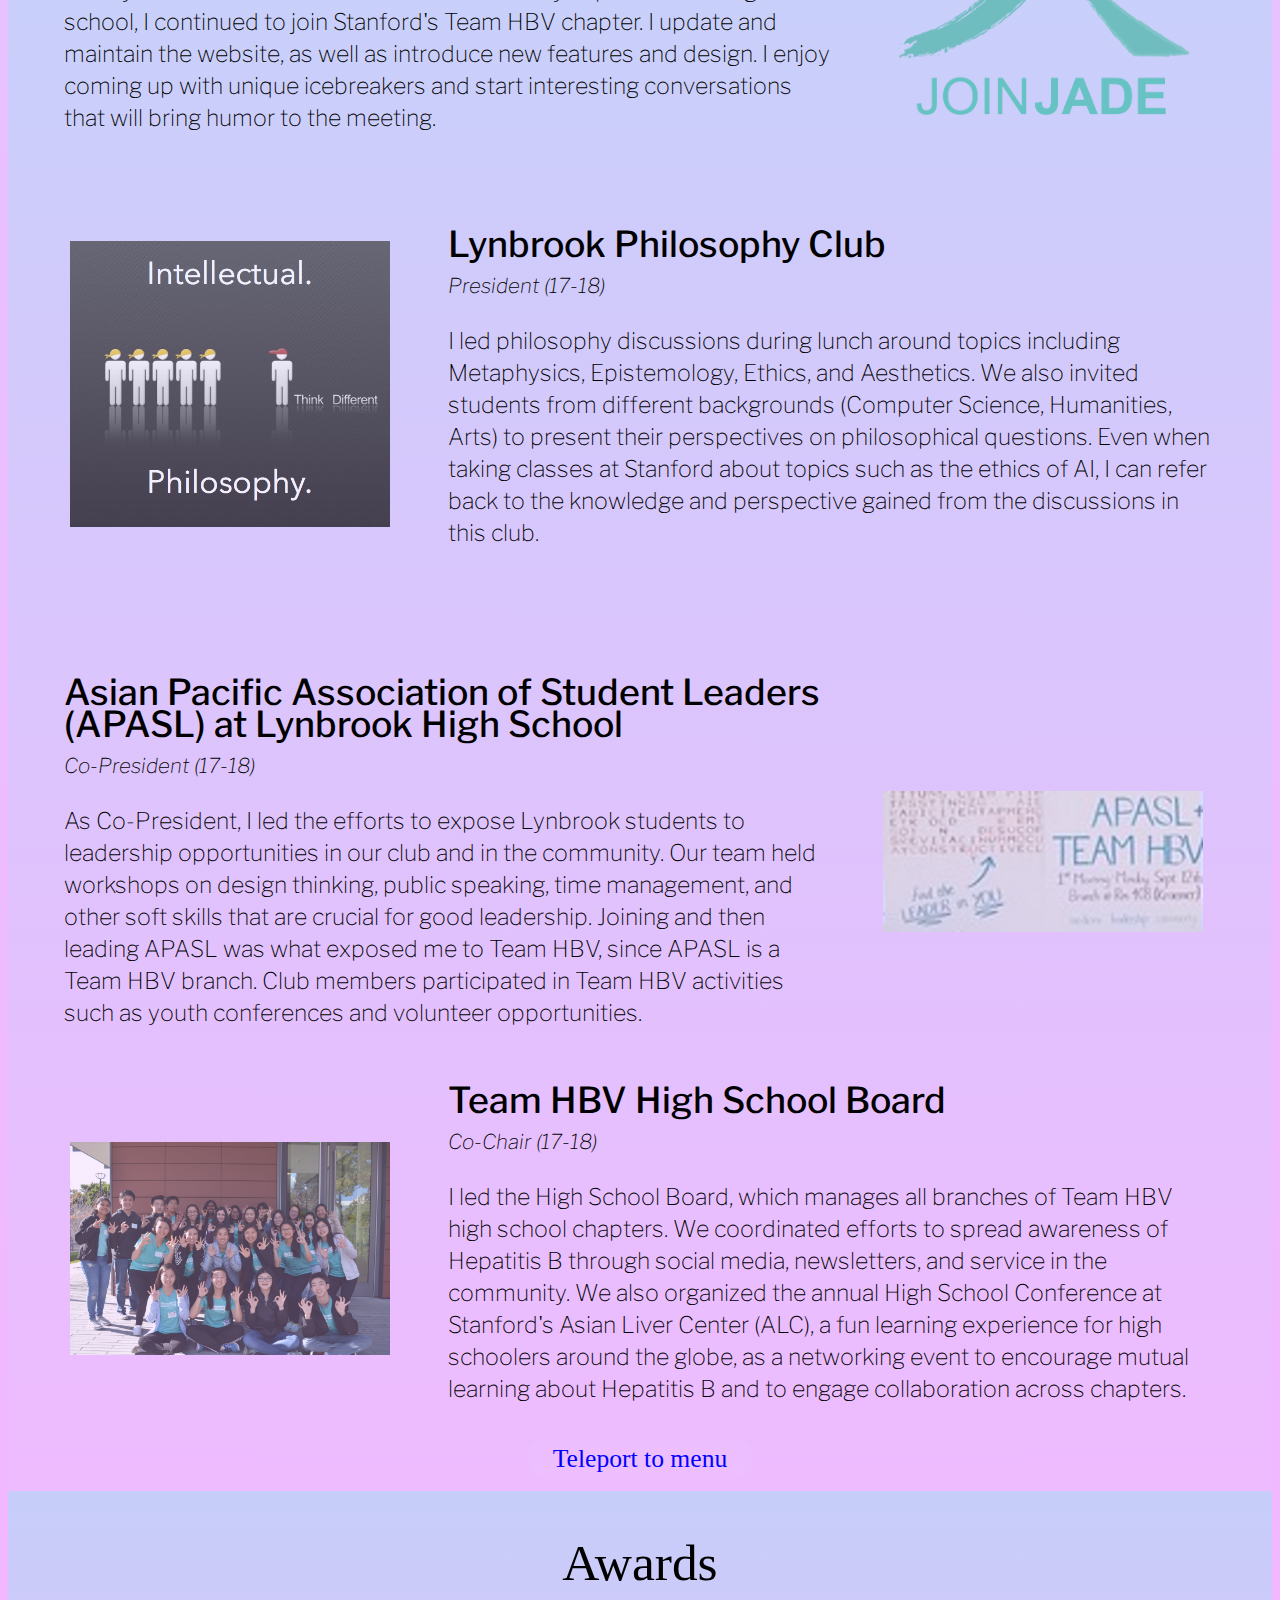
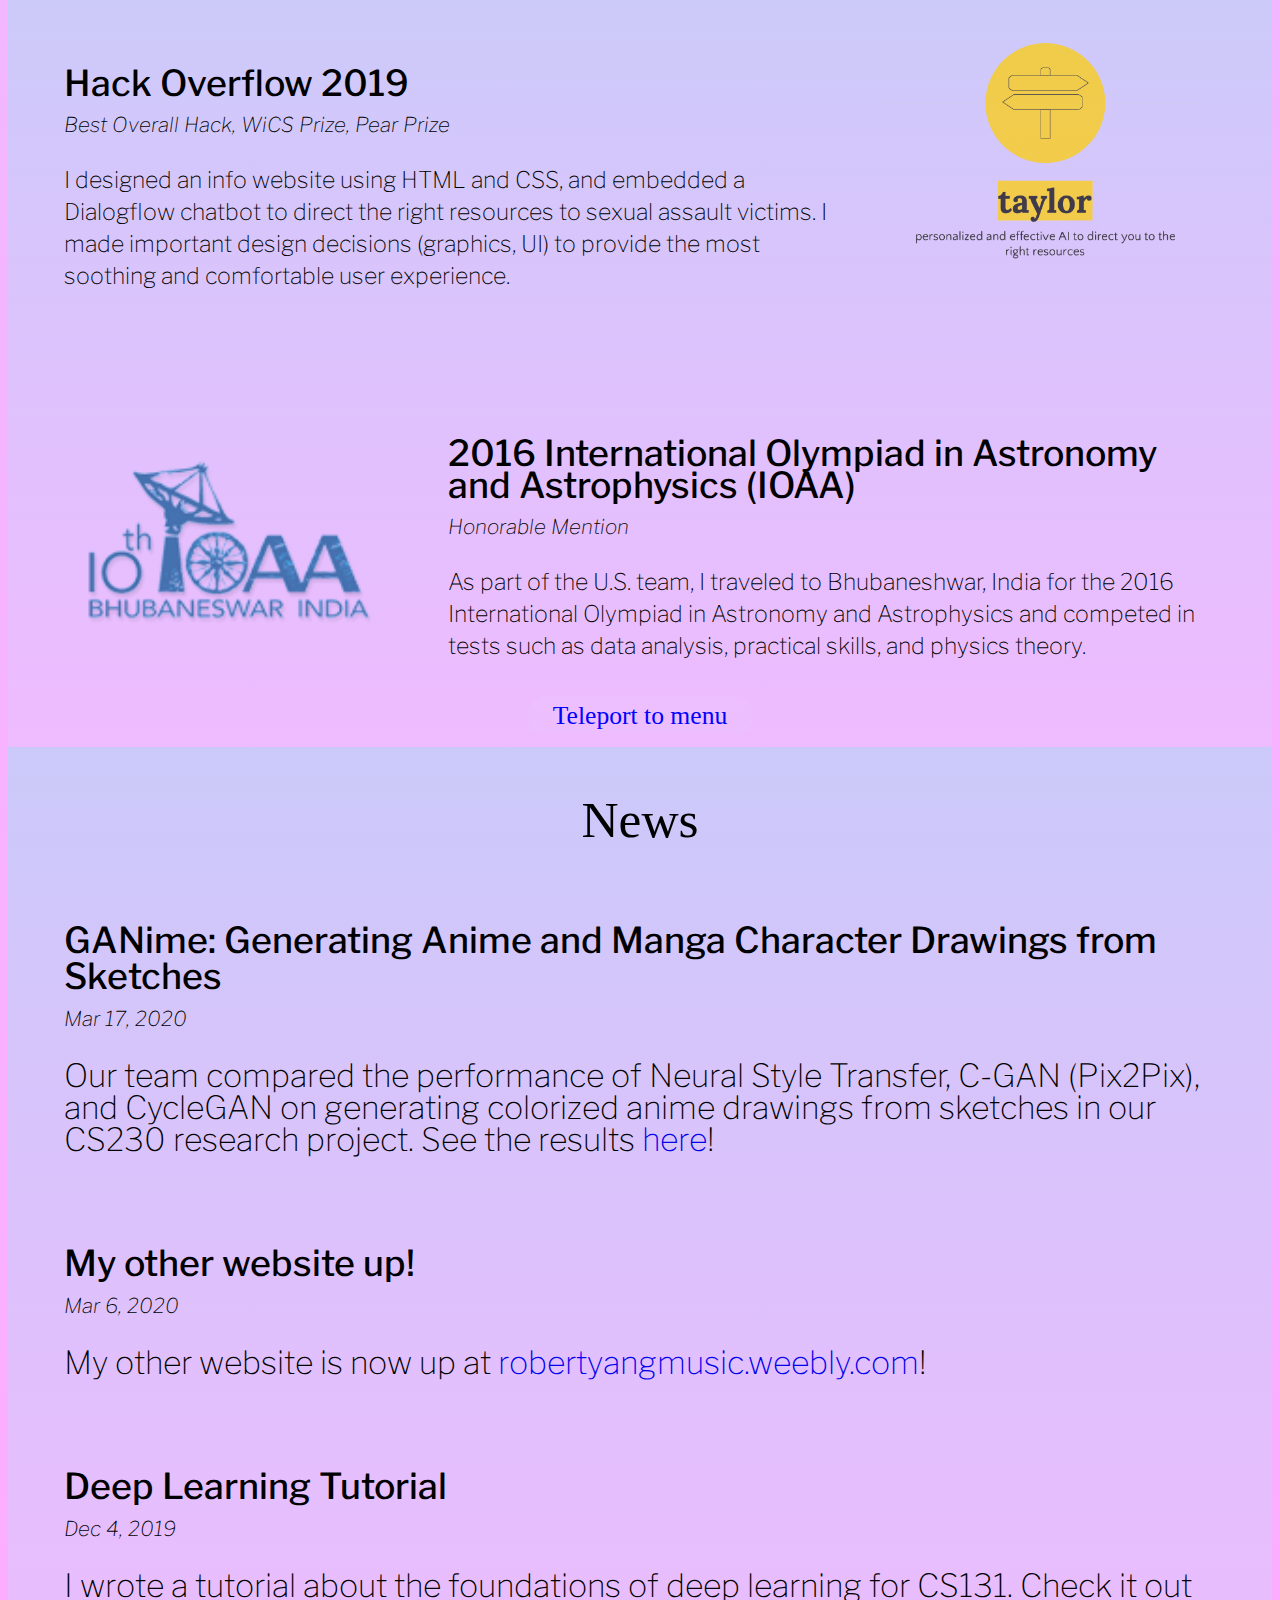
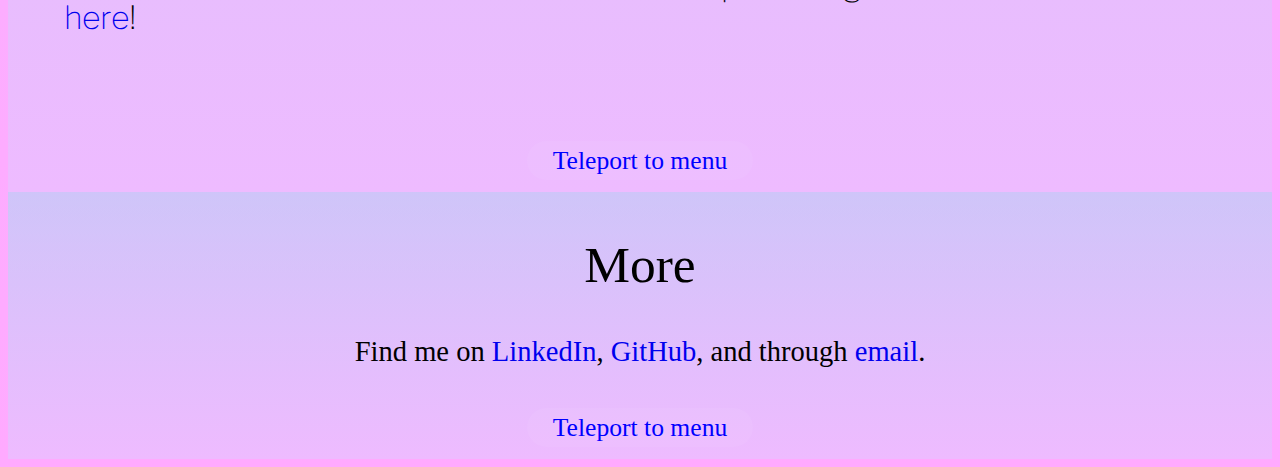
==== commit dc4b55c6: "Update cs_website_ver_1a.html" ====
--- a/cs_website_ver_1a.html
+++ b/cs_website_ver_1a.html
@@ -377,6 +377,18 @@
                         <section class = "section8_inside_flex">
                             <section class = "section8_part5">
                                 <p class = "section8_spacer"> &nbsp; </p>
+                                <p class = "section8_title"> GANime: Generating Anime and Manga Character Drawings from Sketches </p>
+                                <p class = "section8_minititle"> Mar 17, 2020<p>
+                                <p class = "section8_paragraph">Our team compared the performance of Neural Style Transfer, C-GAN (Pix2Pix), and CycleGAN on generating colorized anime drawings from sketches in our CS230 research project. See the results <a class="section8_link" href="https://www.youtube.com/watch?v=QVQIPFAeGrU">here</a>!</p>
+                            </section>
+                            <section class = "section8_part5">
+                                <p class = "section8_spacer"> &nbsp; </p>
+                                <p class = "section8_title"> My other website up! </p>
+                                <p class = "section8_minititle"> Mar 6, 2020<p>
+                                <p class = "section8_paragraph">My other website is now up at <a class="section8_link" href="https://robertyangmusic.weebly.com">robertyangmusic.weebly.com</a>!</p>
+                            </section>
+                            <section class = "section8_part5">
+                                <p class = "section8_spacer"> &nbsp; </p>
                                 <p class = "section8_title"> Deep Learning Tutorial</p>
                                 <p class = "section8_minititle"> Dec 4, 2019<p>
                                 <p class = "section8_paragraph">I wrote a tutorial about the foundations of deep learning for CS131. Check it out <a class="section8_link" href="https://github.com/bobyang9/cs131_notes/tree/master/lecture19_new">here</a>!</p>
--- a/cs_website_ver_1a.css
+++ b/cs_website_ver_1a.css
@@ -732,16 +732,16 @@
     font-family: 'Libre Franklin', sans-serif;
     font-size: 2.8vw;
     font-weight: 500;
-    line-height: 0.5vw;
+    line-height: 2.8vw;
 }
 
 .section8_minititle{
     font-family: 'Libre Franklin', sans-serif;
     font-size: 1.6vw;
     font-weight: 100;
-    line-height: 2.5vw;
+    line-height: 1.5vw;
     padding-top: 0vw;
-    margin-top: -1vw;
+    margin-top: -1.7vw;
     font-style: italic;
 }
 
